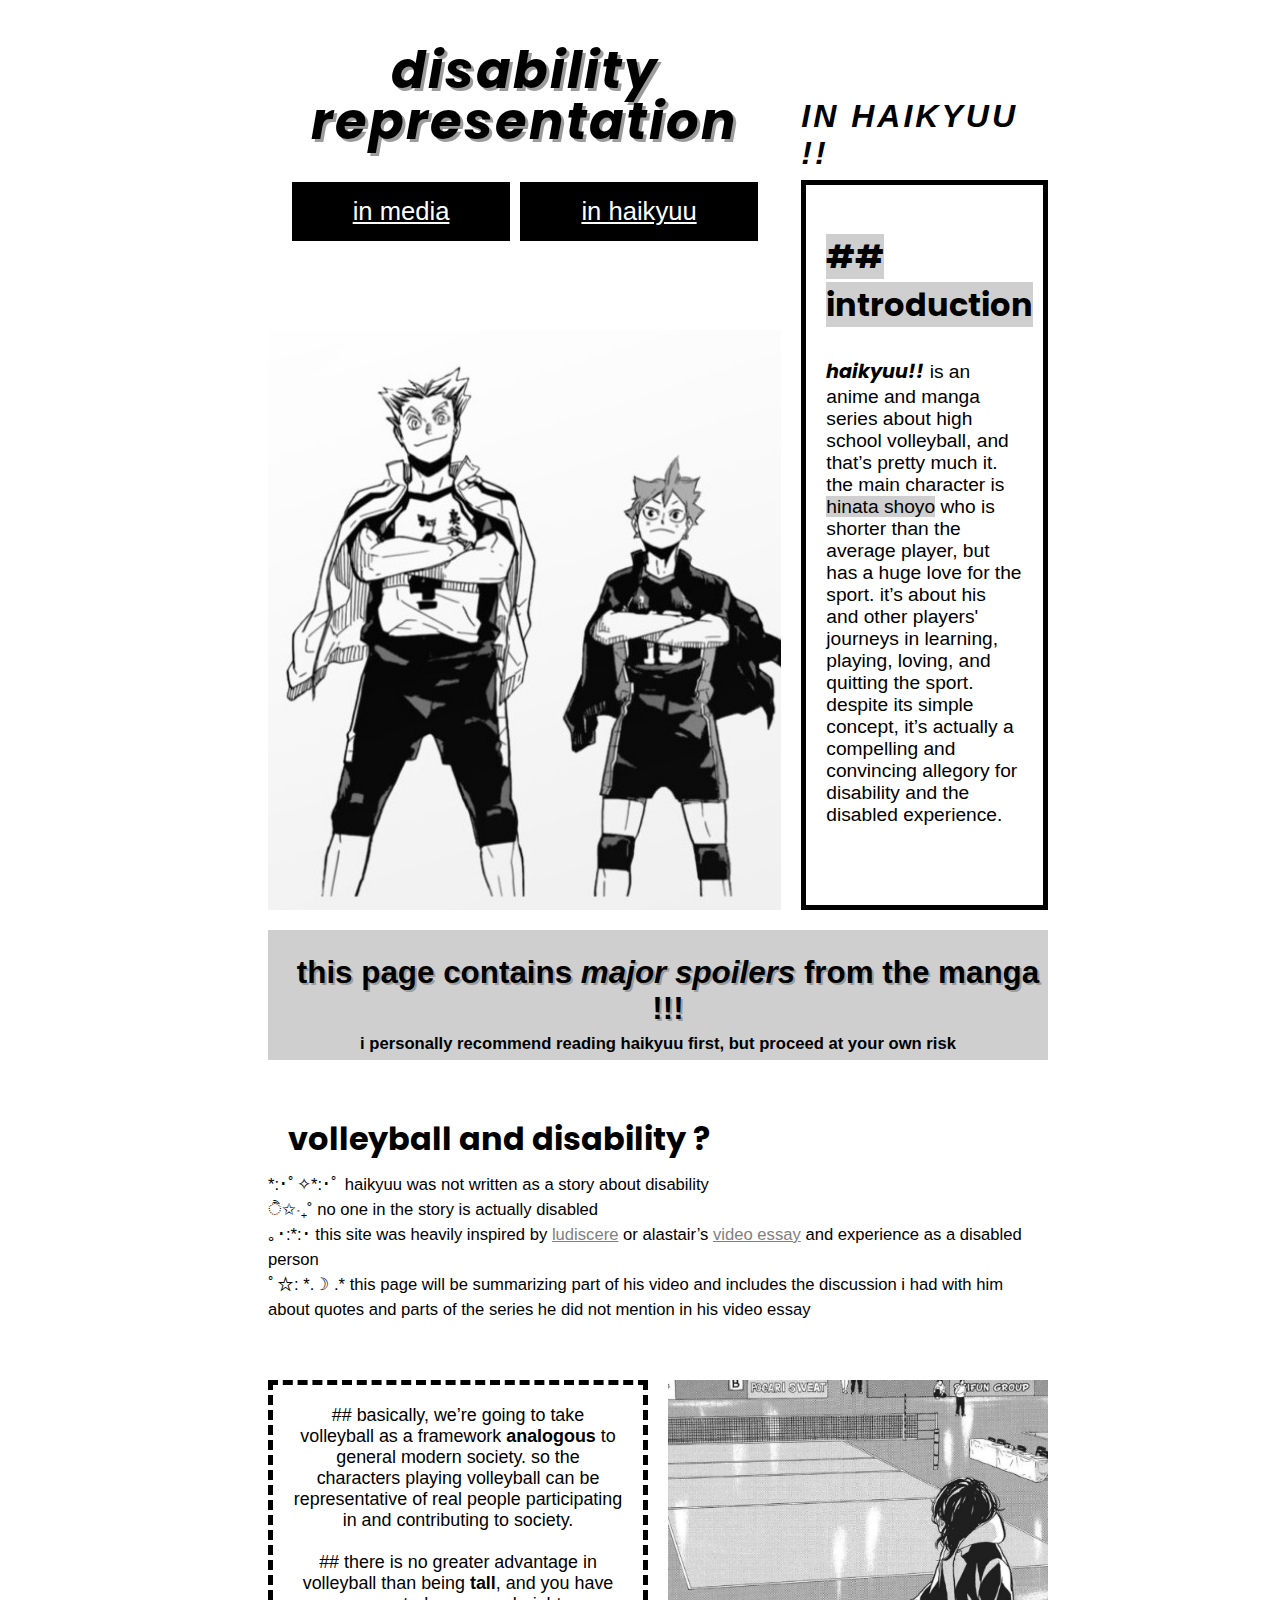
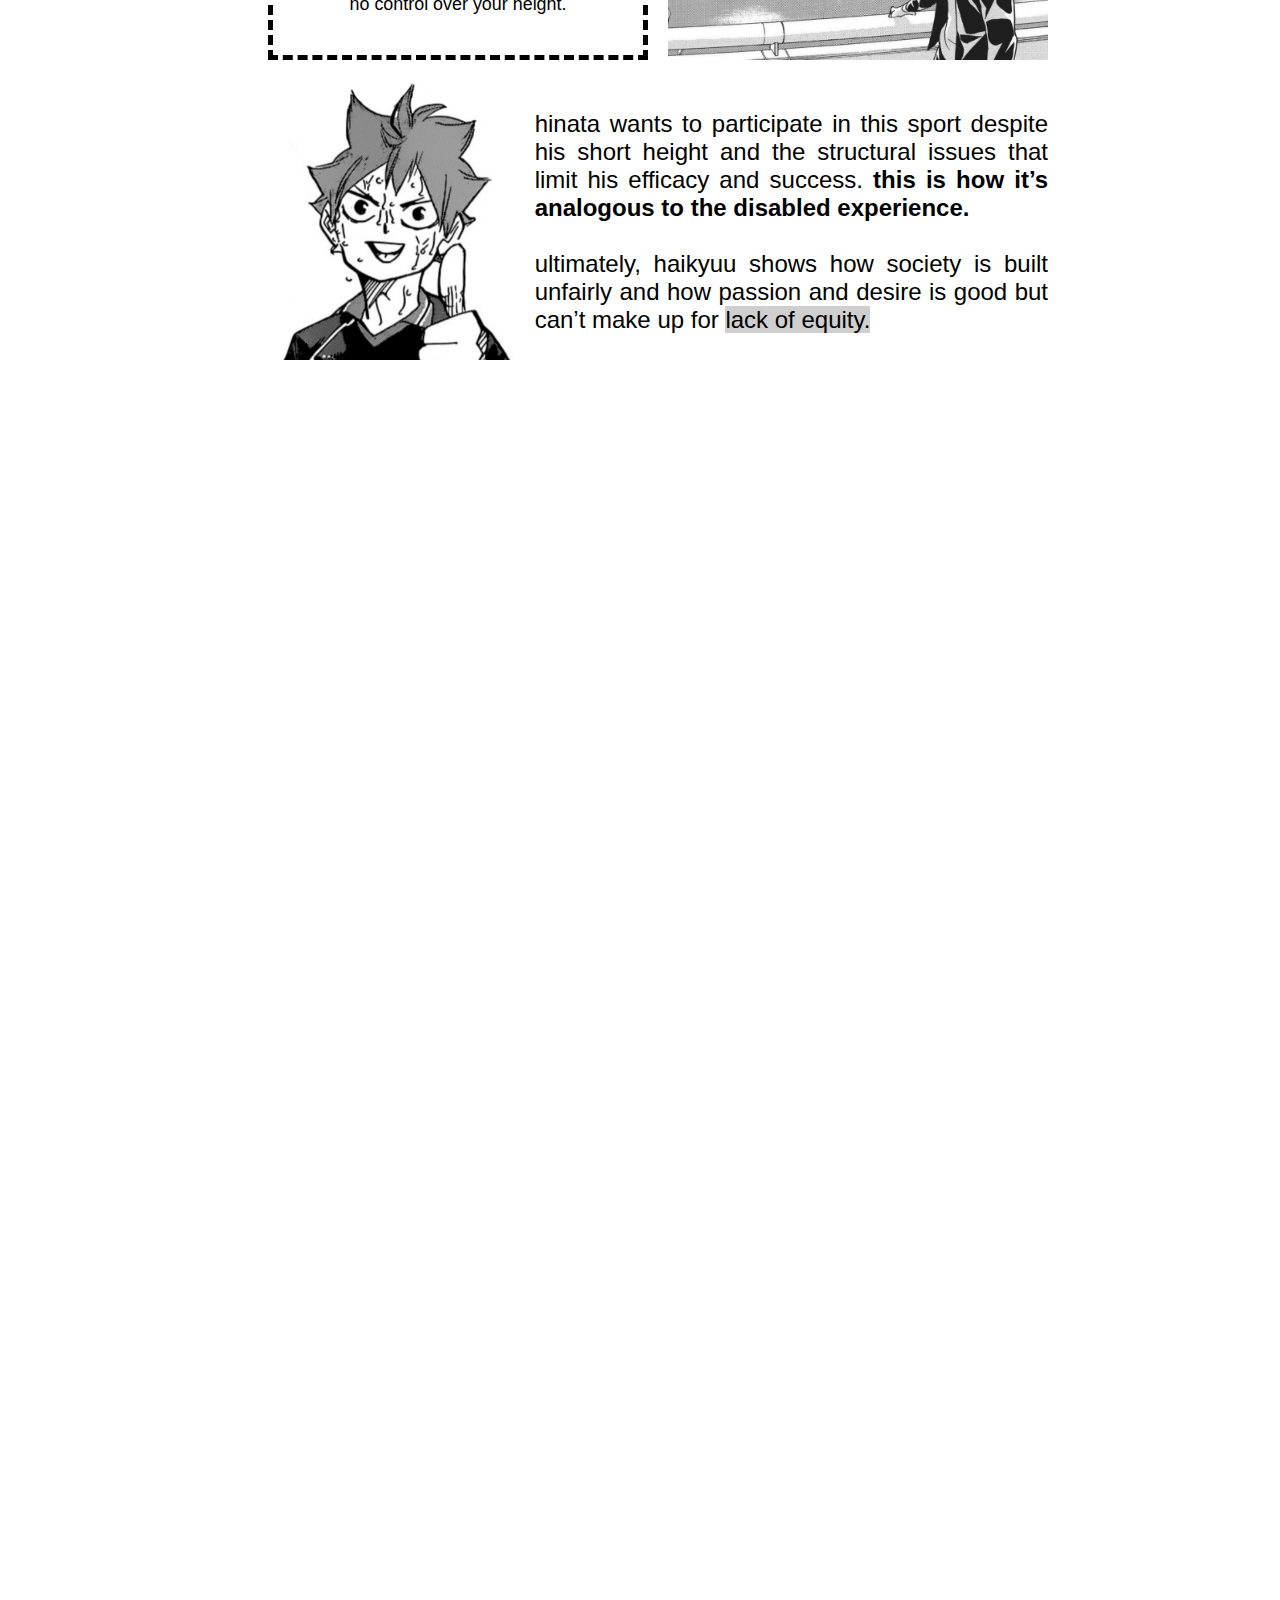
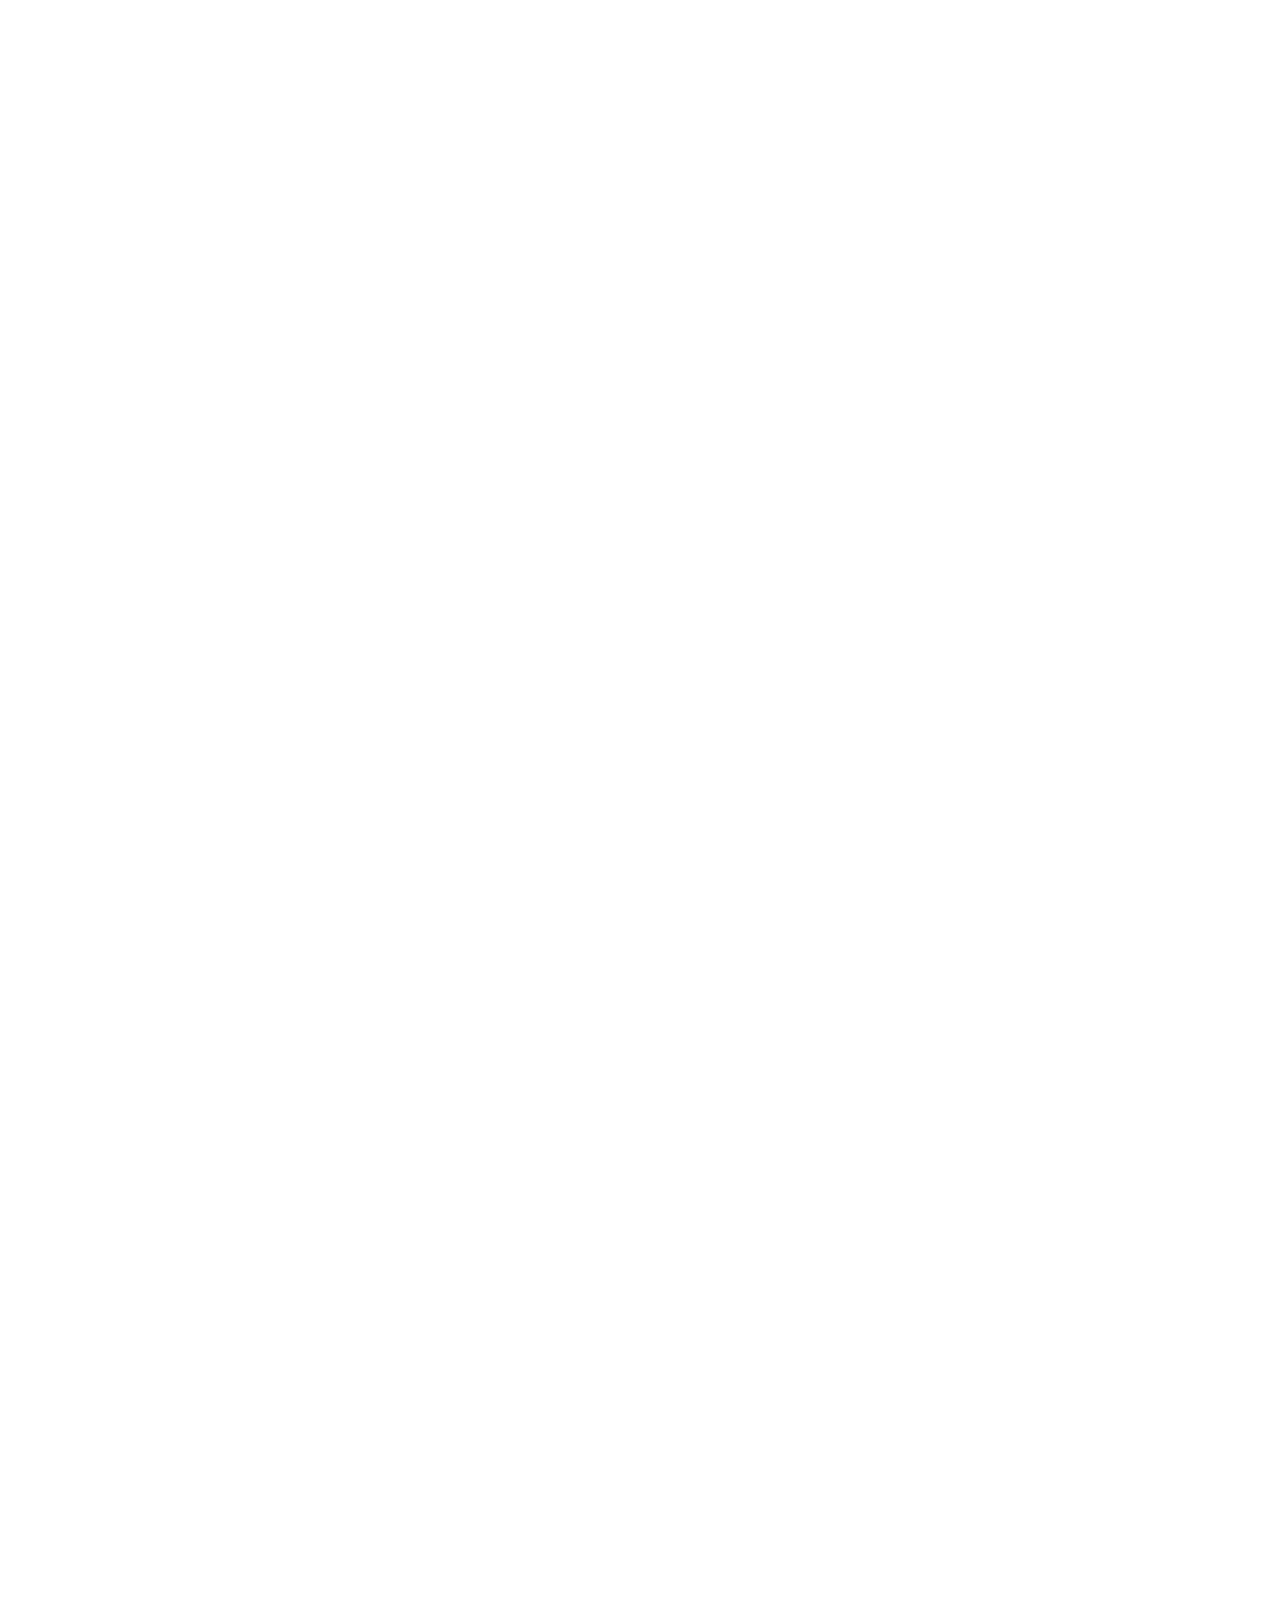
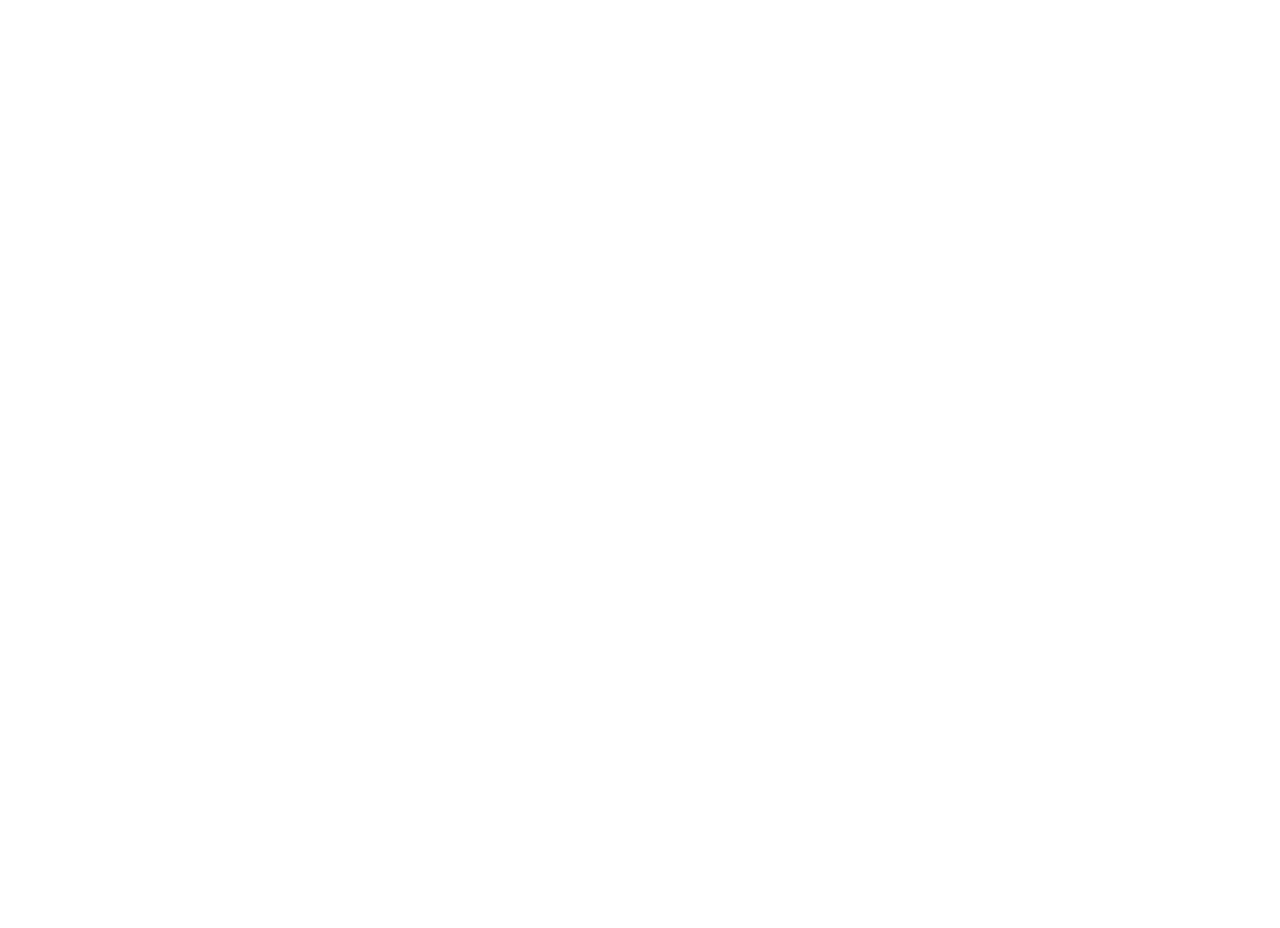
==== haikyuu.html @ dbaa20f1 "fourth draft" ====
<!DOCTYPE html>
<html lang="en" dir="ltr">
  <head>
    <meta charset="utf-8">
    <meta name="viewport" content="width=device-width, initial-scale=1.0">
    <link rel="stylesheet" href="style.css">
    <title>disability representation in haikyuu!!</title>
  </head>
  <body>
    <div class="grid">
      <div class="hqheader">
        <h1><i>disability representation</i></h1>
        <ul>
          <li><a class="homeButton" href="index.html"><u>in media</u></a></li>
          <li><a class="hqButton" href="haikyuu.html"><u>in haikyuu</u></a></li>
        </ul>
      </div>

      <div class="hq1">
        <img id="bokuna" src="bokuna.jpg" alt="Hinata and Bokuto from Haikyuu standing next to each other!">
      </div>

      <div class="hq2"><h2><i>IN HAIKYUU !!</i></h2></div>

      <div class="hq3">
        <h3><span class="h3">## introduction</span></h3>
        <p><span class="emphasis"><b><i>haikyuu!!</i></b></span> is an anime and manga series about high school volleyball, and that’s pretty much it. the main character is <span class="highlight">hinata shoyo</span> who is shorter than the average player, but has a huge love for the sport. it’s about his and other players' journeys in learning, playing, loving, and quitting the sport. despite its simple concept, it’s actually a compelling and convincing allegory for disability and the disabled experience.</p>
      </div>

      <div class="hq4"><h5>volleyball and disability ?</h5>
        <p>*:･ﾟ✧*:･ﾟ haikyuu was not written as a story about disability<br>
        ੈ✩‧₊˚ no one in the story is actually disabled<br>
        ｡･:*:･ this site was heavily inspired by <a href="https://www.youtube.com/c/Ludiscere">ludiscere</a> or alastair’s <a href="https://youtu.be/qS6zbSx4uhU">video essay</a> and experience as a disabled person<br>
        ﾟ☆: *.☽ .* this page will be summarizing part of his video and includes the discussion i had with him about quotes and parts of the series he did not mention in his video essay</p>
      </div>

      <div class="hq5">
        <h5>this page contains <i>major spoilers</i> from the manga !!!</h5>
        <b>i personally recommend reading haikyuu first, but proceed at your own risk</b>
      </div>

      <div class="hq6"><img id="vball" src="vball.jpg" alt="Tenma Udai looking out on the volleyball court"></div>

      <div class="hq7"><p>## basically, we’re going to take volleyball as a framework <b>analogous</b> to general modern society. so the characters playing volleyball can be representative of real people participating in and contributing to society.<br><br>
      ## there is no greater advantage in volleyball than being <b>tall</b>, and you have no control over your height.</p></div>

      <div class="hq8"><img id="hina" src="liddolhina.jpg" alt="Young Hinata Shoyo"></div>

      <div class="hq9">
        <p>hinata wants to participate in this sport despite his short height and the structural issues that limit his efficacy and success. <b>this is how it’s analogous to the disabled experience.</b><br><br>
        ultimately, haikyuu shows how society is built unfairly and how passion and desire is good but can’t make up for <span class="highlight">lack of equity.</span></p>
      </div>
      <div class="hq10"></div>
      <div class="hq11"></div>

    </div>
  </body>
</html>
---- style.css ----
@import url('https://fonts.googleapis.com/css2?family=Poppins:wght@400;500&display=swap');

* {
  box-sizing: border-box;
}

.grid {
  display: grid;
  grid-template-columns: repeat(6, 1fr);
  grid-template-rows: repeat(38, 130px);
  gap: 20px;
  /* background-color: #2196F3; */
  padding: 10px;
  margin-top: 20px;
  margin-left: 250px;
  margin-right: 250px;
  min-width: 800px;
}

.grid > div {
  font-size: 24px;
  font-family: Arial;
  /* background-color: pink; */
}

.headerPic {
  grid-area: 1 / 1 / 3 / 7;
}

.headerPic img {
  border-style: solid;
  border-color: black;
  border-width: 8px;
}

img {
  width: 100%;
  height: 100%;
  object-fit: cover;
}

.eternals {
  grid-area: 3 / 1 / 5 / 3;
  /* border-style: solid;
  border-color: black;
  border-width: 8px; */
  padding: 10px;
}

.header {
  grid-area: 3 / 3 / 5 / 7;
  text-align: center;
}

h1 {
  font-size: 4vw;
  text-shadow: 3px 3px #9c9c9c;
  line-height: 1;
  font-family: 'Poppins', sans-serif;
  letter-spacing: 2px;
  margin: 15px;
  margin-bottom: 30px;
  /* border-style: solid;
  border-color: black; */
}


ul {
  list-style-type: none;
  margin: 0;
  padding: 0;
  overflow: hidden;
  display: flex;
  justify-content: center;
}

li {
  float: left;
  border-style: solid;
  background-color: black;
  border-width: thick;
  align-content: center;
  padding-left: 40px;
  padding-right: 40px;
  font-size: 2vw;
  font-weight: 500;
  margin: 5px;
  font-family: Arial;
}

li a {
  display: block;
  color: white;
  text-align: center;
  padding: 10px 16px;
  text-decoration: none;
}

li a:hover {
  color: #bdbdbd;
}

h2 {
  font-size: 4vw;
  font-family: Arial;
  letter-spacing: 3px;
}

.h3 {
  line-height: 0.7;
  font-size: 2.5vw;
  font-family: 'Poppins', sans-serif;
  background-color: #cfcfcf;
  margin-bottom: 0;
  margin-top: -10px;
}

.item4 {
  grid-area: 5 / 1 / 7 / 4;
  display: flex;
  justify-content: center;
  align-items: center;
}

.item5 p {
    font-family: Arial;
    margin-top: 0;
    font-size: 1.7vw;
    padding-top: -10px;
}

.item5 {
  grid-area: 5 / 4 / 7 / 7;
  border-style: solid;
  border-color: black;
  border-width: 5px;
  font-family: Arial;
  padding: 20px;
  margin-top: -10px;
}

.item6 {
  grid-area: 7 / 1 / 9 / 3;
}

.item6 h4 {
  border: 5px dashed grey;
  font-family: 'Poppins', sans-serif;
  font-size: 2vw;
  margin: 0;
  margin-bottom: 10px;
  padding-left: 5px;
}

.item6 p {
  font-family: Arial;
  font-size: 2vw;
  padding: 0;
}

.item7 {
  grid-area: 7 / 5 / 9 / 7;
}

.radio {
    vertical-align: top;
}

.item8 {
  grid-area: 7 / 3 / 11 / 5;
}

.item8 p {
  font-size: 1.6vw;
  font-family: Arial;
  padding: 5px;
  margin: 0;

}


.item13 {
  grid-area: 9 / 5 / 11 / 7;
  background: #cfcfcf;
  margin: 0;
  padding: 0;
  display: flex;
  align-items: center;
  justify-content: center;
}

.item13 p {
  font-family: Arial;
  font-size: 1.6vw;
  text-align: center;
}

.item14 {
  grid-area: 11 / 1 / 15 / 7;
  display: flex;
  border: 5px solid grey;
  padding: 20px;
  align-items: center;
}

.item14 p {
  font-family: Arial;
  font-size: 1.4vw;
  width: 90%;
  margin: 20px;
  margin-left: 50px;
  margin-right: 30px;
      text-align: justify;
}

.highlight {
  background-color: #cfcfcf;
}

.waituntildark {
  width: 90%;
  height: auto;
}

.wud {
  flex-basis: 50%;
    margin-right: -10px;
}

h5 {
  margin-top: 35px;
  margin-left: 20px;
  font-family: 'Poppins', sans-serif;
  font-size: 2.5vw;
  align-self: flex-start;
  text-shadow: 2px 2px #9c9c9c;
}

.extraPara1 {
  font-size: 1.4vw;
      text-align: justify;
}

.item15 {
  grid-area: 15 / 1 / 17 / 4;
}

.item15 p {
  font-family: Arial;
  font-size: 1.5vw;
  margin-top: 0;
  margin-left: 10px;
  margin-right: 20px;
      text-align: justify;
}

.item16 {
  grid-area: 15 / 4 / 16 / 7;
  margin-top: 30px;

}

.item16 h5 {
  font-size: 3vw;
  margin: 0;
  text-align: center;
  border: 5px dashed black;
  letter-spacing: 3px;
}

.item17 {
  grid-area: 16 / 4 / 17 / 7;
  margin: 0;
}

.item18 {
  grid-area: 17 / 1 / 18 / 5;
  letter-spacing: 10px;
}

.item19 {
  grid-area: 18 / 1 / 20 / 3;
  font-family: Arial;
  margin: 0;
  background-color: black;
  padding: 10px;
  margin-bottom: 65px;
  color: white;
}

.item19 p {
    font-size: 1.5vw;
    margin: 0;
        text-align: justify;
}

.item20 {
  grid-area: 18 / 3 / 20 / 5;
  margin: 0;
}

.item21 {
  grid-area: 18 / 5 / 22 / 7;
}

.item21 p {
  margin: 0;
  font-family: Arial;
  font-size: 1.55vw;
      text-align: justify;
}

.item22 {
    grid-area: 20 / 1 / 21 / 5;
    font-family: Arial;
    border: 5px dashed black;
    padding: 8px;
}

.item22 p {
    font-size: 1.5vw;
    margin: 0;
        text-align: justify;
}

.item23 {
  grid-area: 21 / 1 / 22 / 2;
}

.item24 {
  grid-area: 21 / 2 / 22 / 3;
}

.item25 {
  grid-area: 21 / 3 / 22 / 4;
}

.item26 {
  grid-area: 21 / 4 / 22 / 5;
}

.item27 {
  grid-area: 22 / 1 / 23 / 7;
}

.item27 h5 {
  text-align: center;
  font-size: 3vw;
  letter-spacing: 4px;
  padding-top: 10px;
}

.item28 {
  grid-area: 23 / 1 / 25 / 7;
  border: 4px solid black;
  display: flex;
}

.wonder {
  width: 183px;
  height: auto;
  padding: 10px;
}

.item28 p {
  font-family: Arial;
  margin: 0;
  padding: 10px;
  font-size: 1.55vw;
      text-align: justify;
}

p a {
  color: grey;
}

.emphasis {
  font-family: 'Poppins', sans-serif;
  font-size: 1.5vw;
}


.item29 {
  grid-area: 25 / 1 / 28 / 3;
  margin-top: 20px;

}

.item29 p {
  margin: 0;
  font-size: 1.6vw;

}

.item30 {
  grid-area: 25 / 3 / 28 / 7;
  /* border: 5px dashed grey; */
}

.item31 {
  grid-area: 28 / 1 / 30 / 3;
  /* background-color: #262626; */
  border-style: dashed none dashed dashed;
  border-width: 4px;
  border-color: grey;
}

.item32 {
  grid-area: 28 / 3 / 30 / 5;
  /* background-color: #1a1a1a; */
  border-style: dashed none dashed none;
  border-width: 4px;
  border-color: grey;
  text-align: center;
}


.item33 {
  grid-area: 28 / 5 / 30 / 7;
  /* background-color: black; */
  border-style: dashed dashed dashed none;
  border-width: 4px;
  border-color: grey;
  text-align: right;
}

.item31 p, .item32 p, .item33 p {
  margin: 0;
  font-size: 1.4vw;
  padding: 15px;
}

.item34 {
  grid-area: 31 / 4 / 32 / 7;
  padding-top: 20px;
}

.item34 h5 {
  letter-spacing: 15px;
  margin: 0;
  font-size: 3vw;
}

.item35 {
  grid-area: 30 / 2 / 32 / 4;
  margin-top: 20px;
}

.item34 p {
  margin: 0;
  padding: 0;
  font-size: 1.3vw;
  font-family: 'Poppins', sans-serif;
}

.item36 {
  grid-area: 32 / 1 / 35 / 7;
}

table, th, td {
  border: 4px solid;
  font-size: 1.3vw;
}

table {
  width: 100%;
  border-collapse: collapse;
}

td {
  padding: 15px;
  width: 50%;
  vertical-align: top;
}

.item37 {
  grid-area: 35 / 1 / 37 / 7;
}

.item37 div {
  font-size: 3vw;
  letter-spacing: 10px;
  font-family:'Poppins', sans-serif;
}

.item37 p {
  font-size: 1.3vw;
  letter-spacing: 1px;
}

.item38 {
  grid-area: 37 / 1 / 38 / 7;
}

/* HAIKYUU!! */

.hqheader {
  grid-area: 1 / 1 / 3 / 5;
  text-align: center;
}

.hq1 {
  grid-area: 3 / 1 / 7 / 5;
}

.hq2 {
  grid-area: 1 / 5 / 3 / 7;
  margin-top: -70px;
  display: flex;
  justify-content: center;
  align-items: center;

}

.hq2 h2 {
    font-size: 2.5vw;
}


.hq3 {
  grid-area: 2 / 5 / 7 / 7;
  border: 5px solid black;
  padding: 20px;
  margin: 0;
}

p {
  margin: 0;
}

.hq3 p {
  font-size: 1.5vw;
}

.hq3 .h3 {
  line-height: 1.5;
}

.hq4 {
  grid-area: 8 / 1 / 11 / 7;
}

.hq4 h5 {
  text-shadow: none;
  margin-bottom: 10px;
}

.hq4 p {
    font-size: 1.3vw;
    line-height: 1.5;
}

.hq5 {
  grid-area: 7 / 1 / 8 / 7;
  background-color:#cfcfcf;
  text-align: center;
  font-family: Arial;
}

.hq5 h5 {
  font-size: 2.45vw;
  font-family: Arial;
  margin-bottom: 0;
  margin-top: 25px;
}

.hq5 b {
  font-size: 1.3vw;
}

.hq6 {
  grid-area: 10 / 4 / 12 / 7;
}

.hq7 {
  grid-area: 10 / 1 / 12 / 4;
  text-align: center;
  padding: 20px;
  border: 5px dashed black;
}

.hq7 p {
  font-size: 1.4vw;
}

.hq8 {
  grid-area: 12 / 1 / 14 / 3;
}

.hq9 {
  grid-area: 12 / 3 / 14 / 7;
}

.hq9 p {
    text-align: justify;
    padding-top: 30px;
}
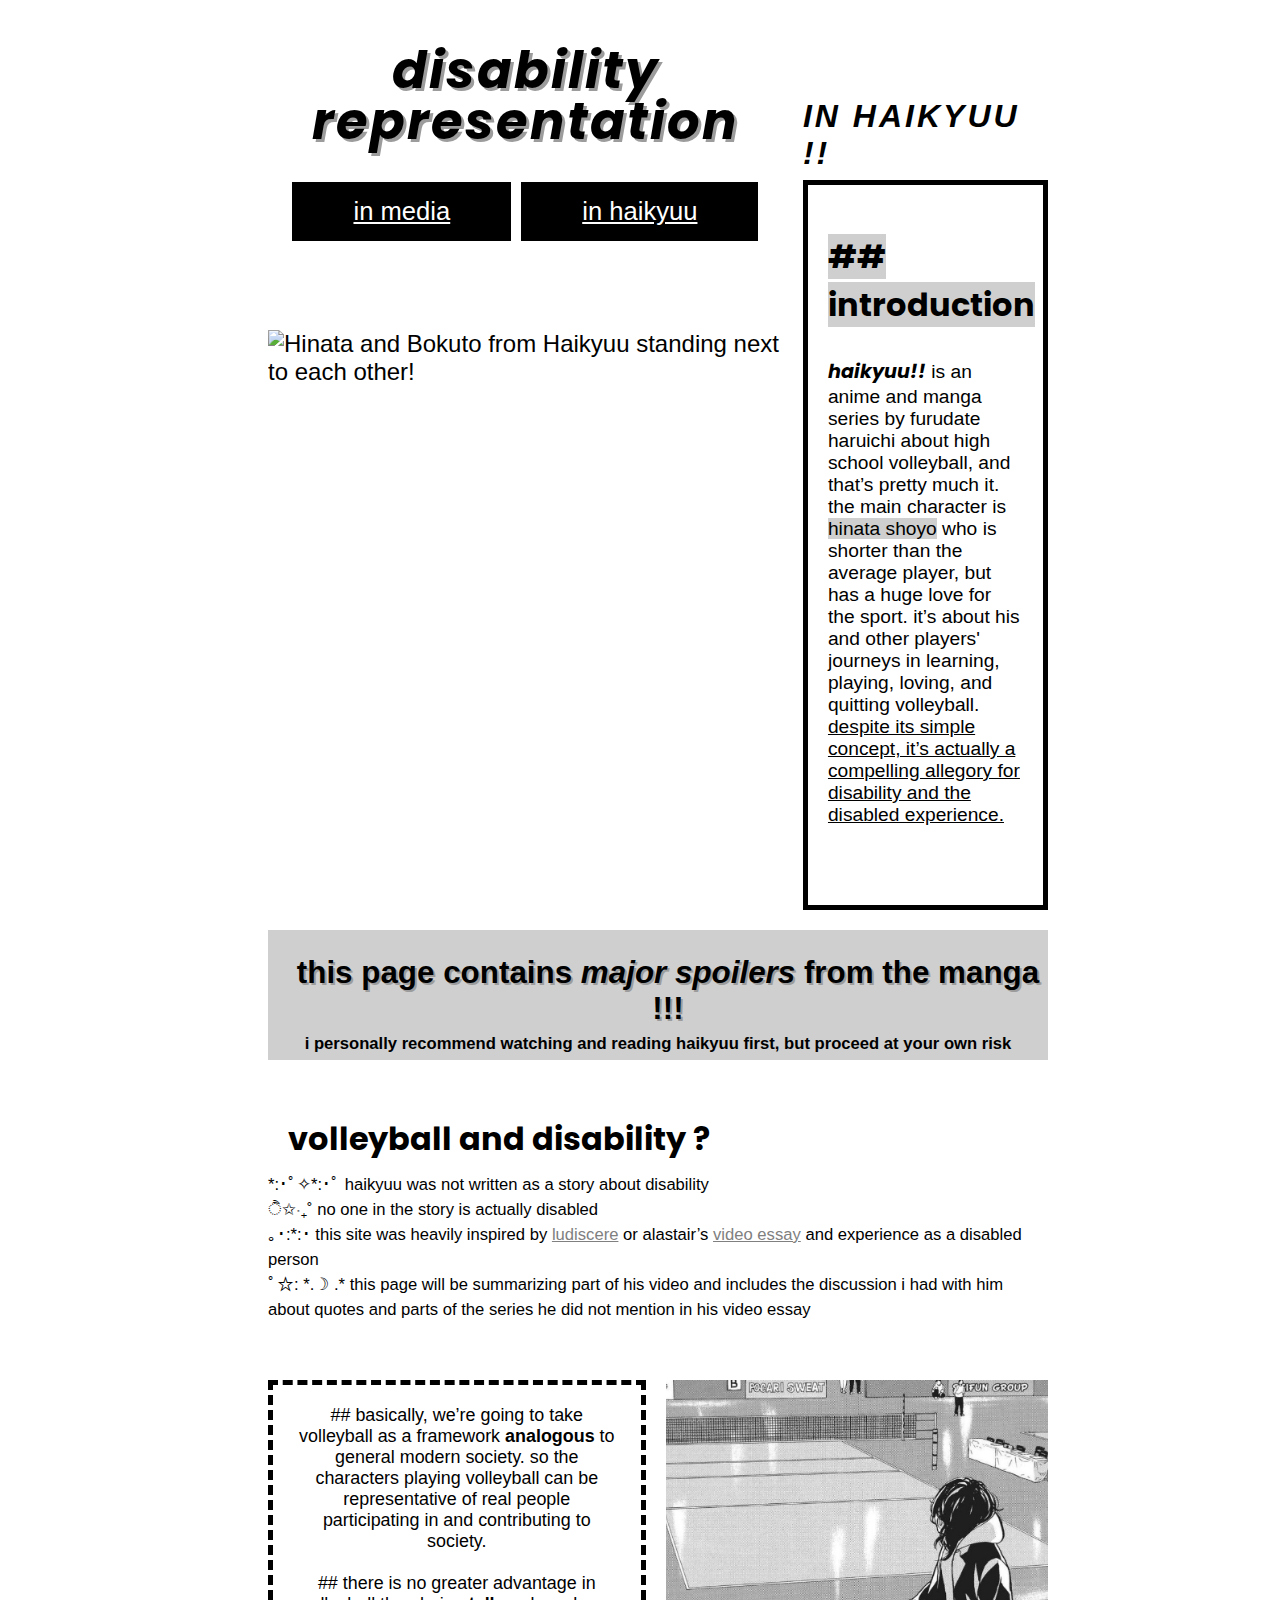
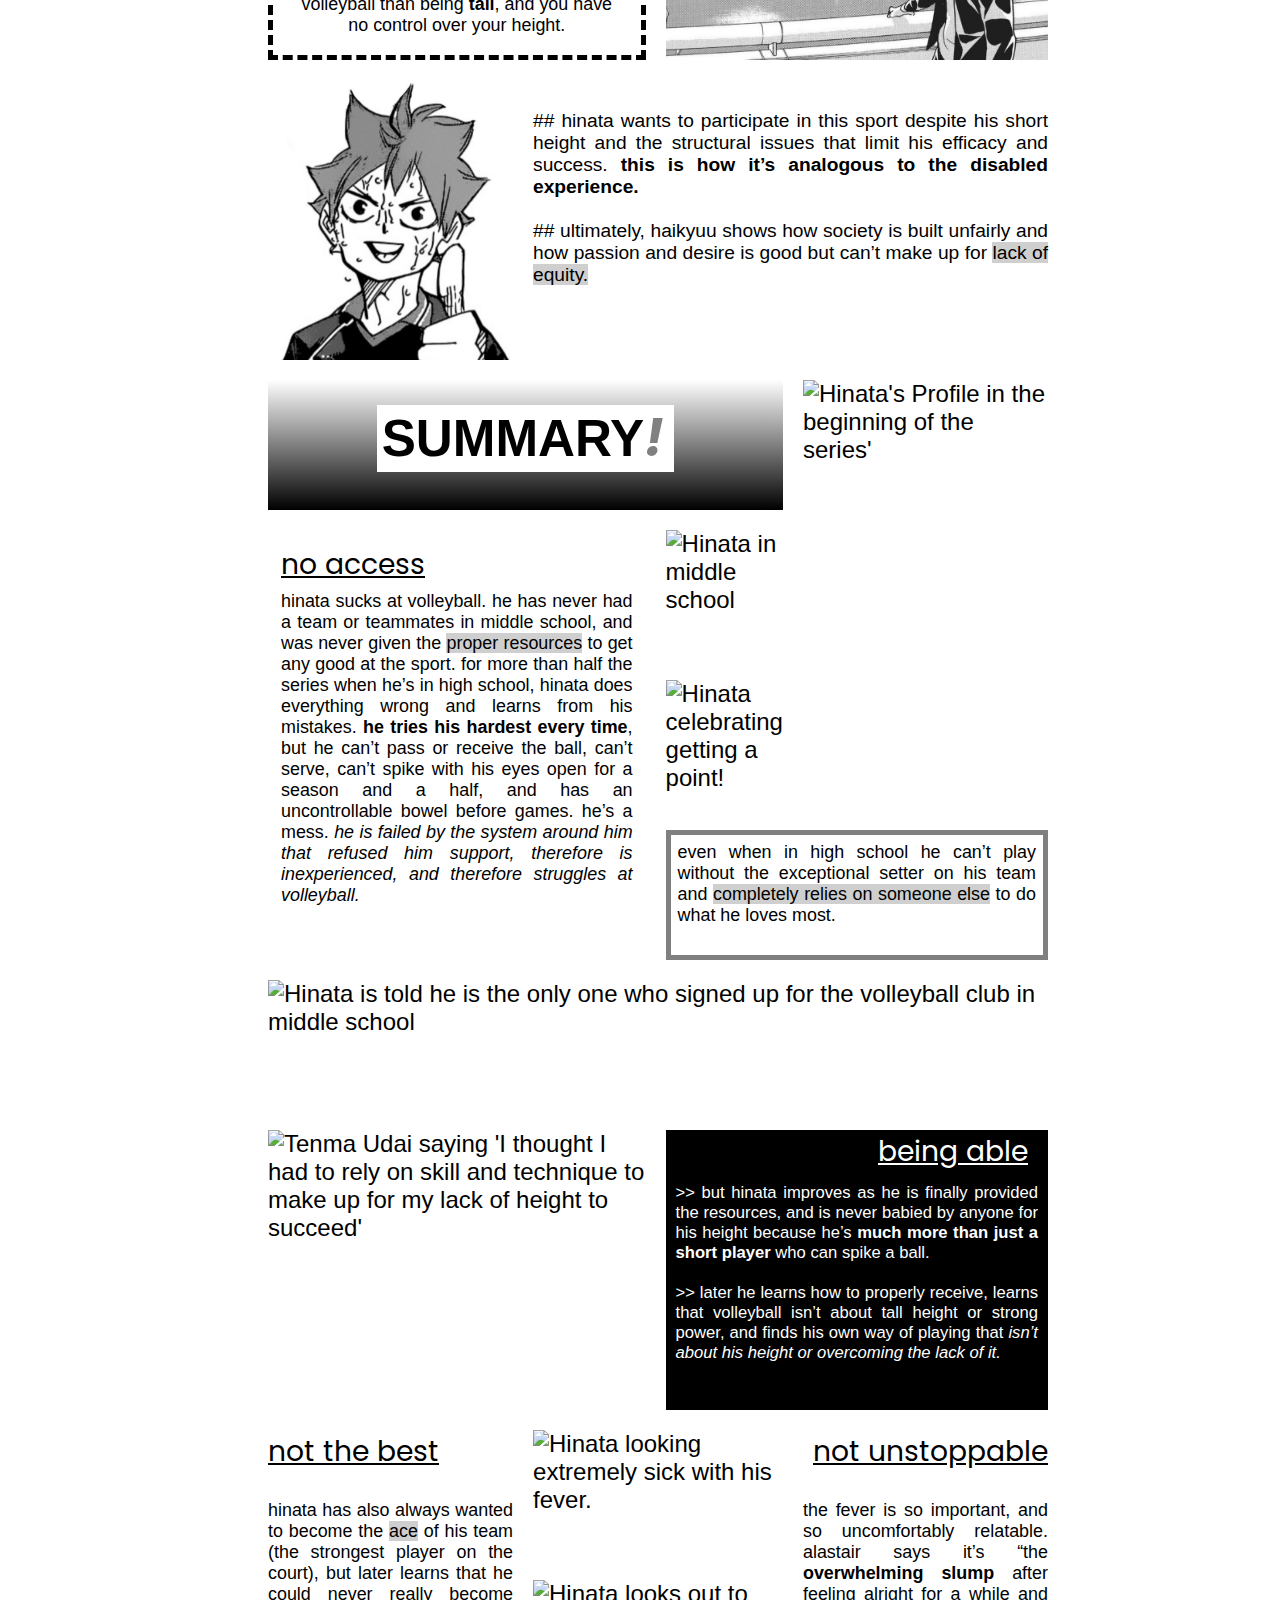
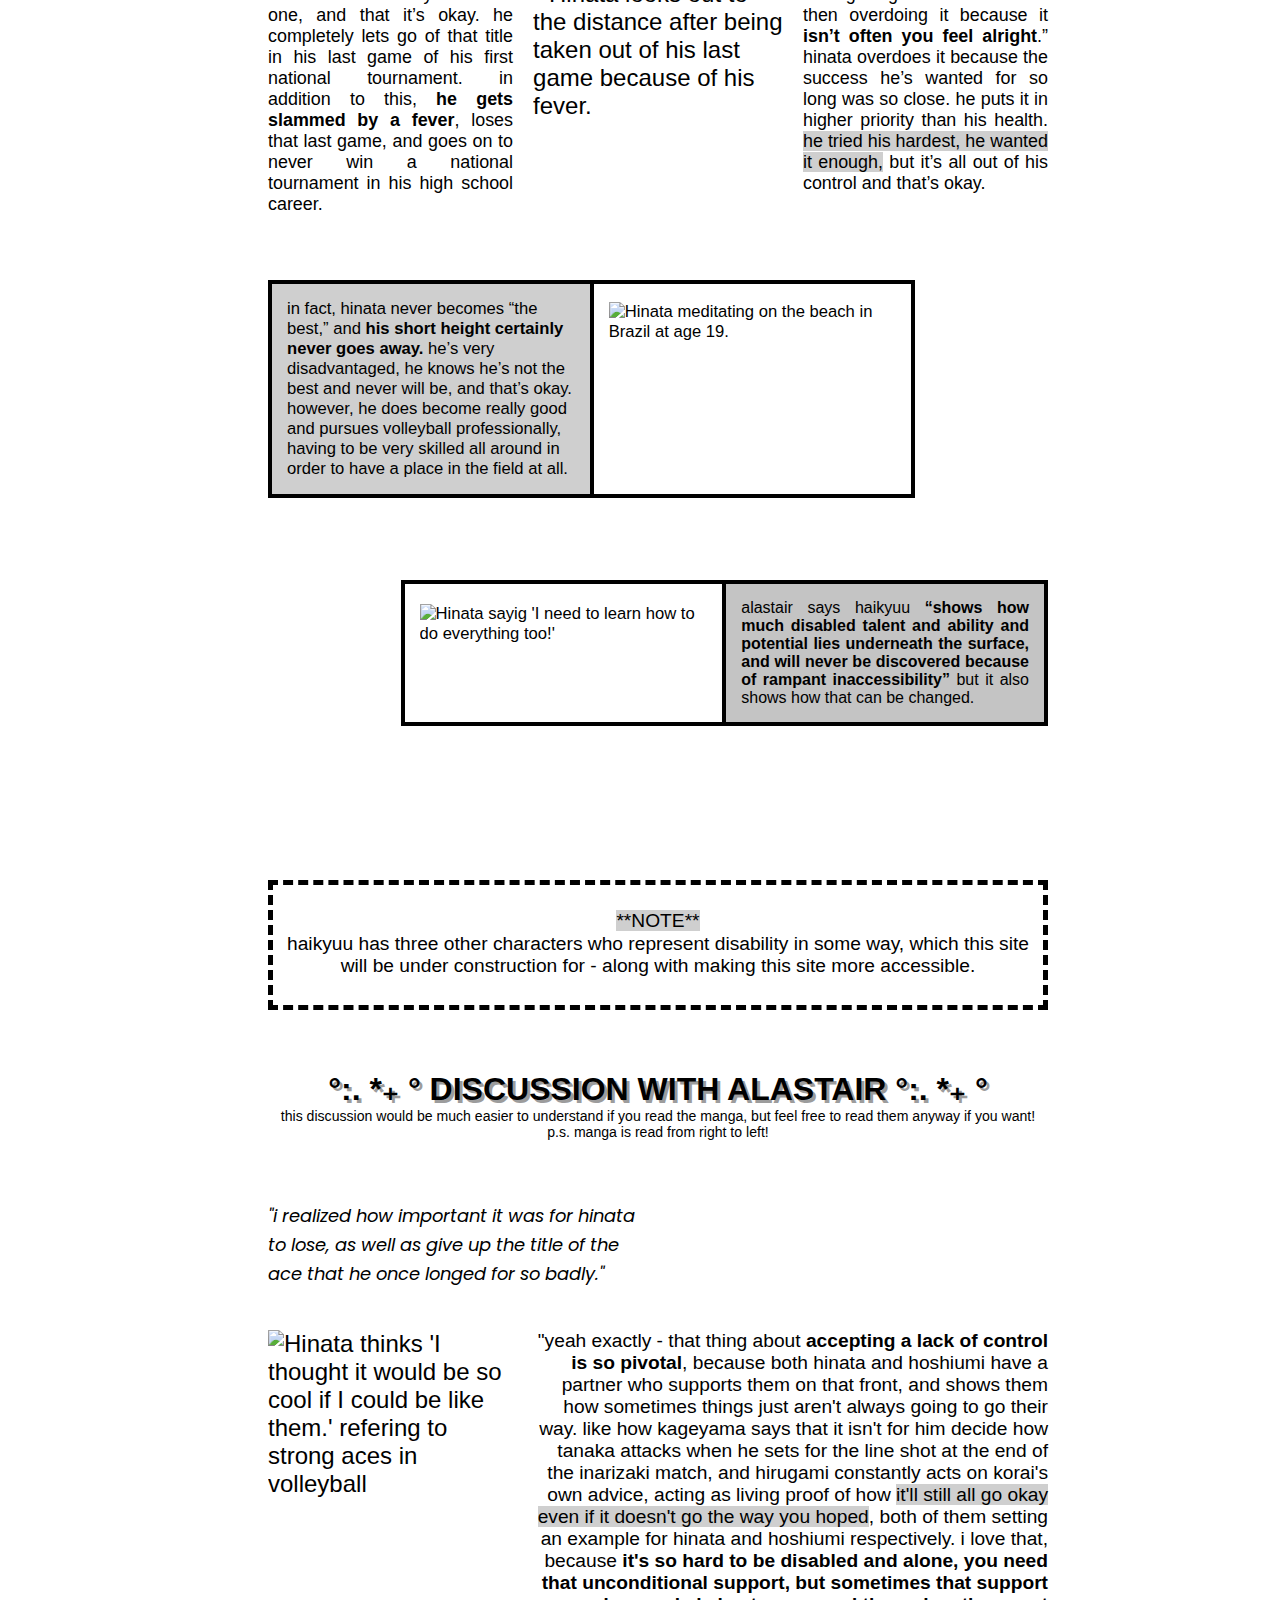
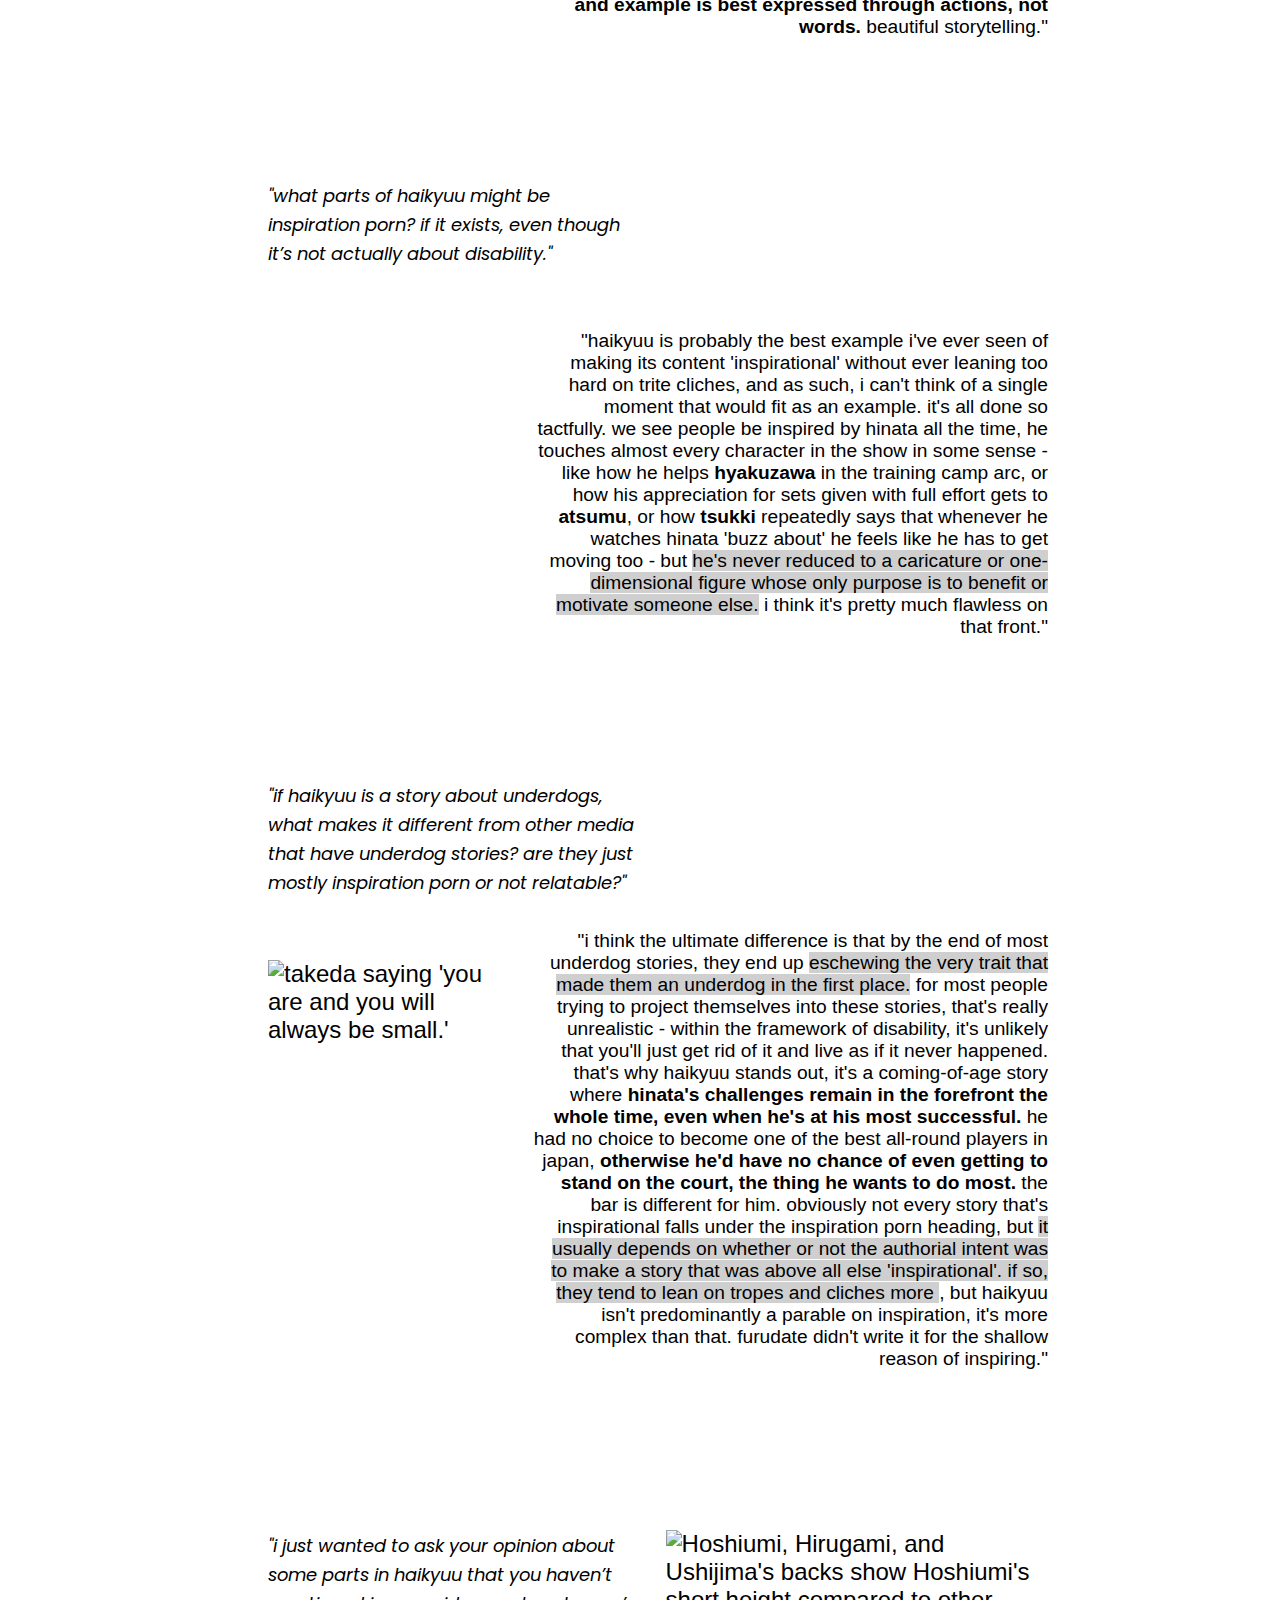
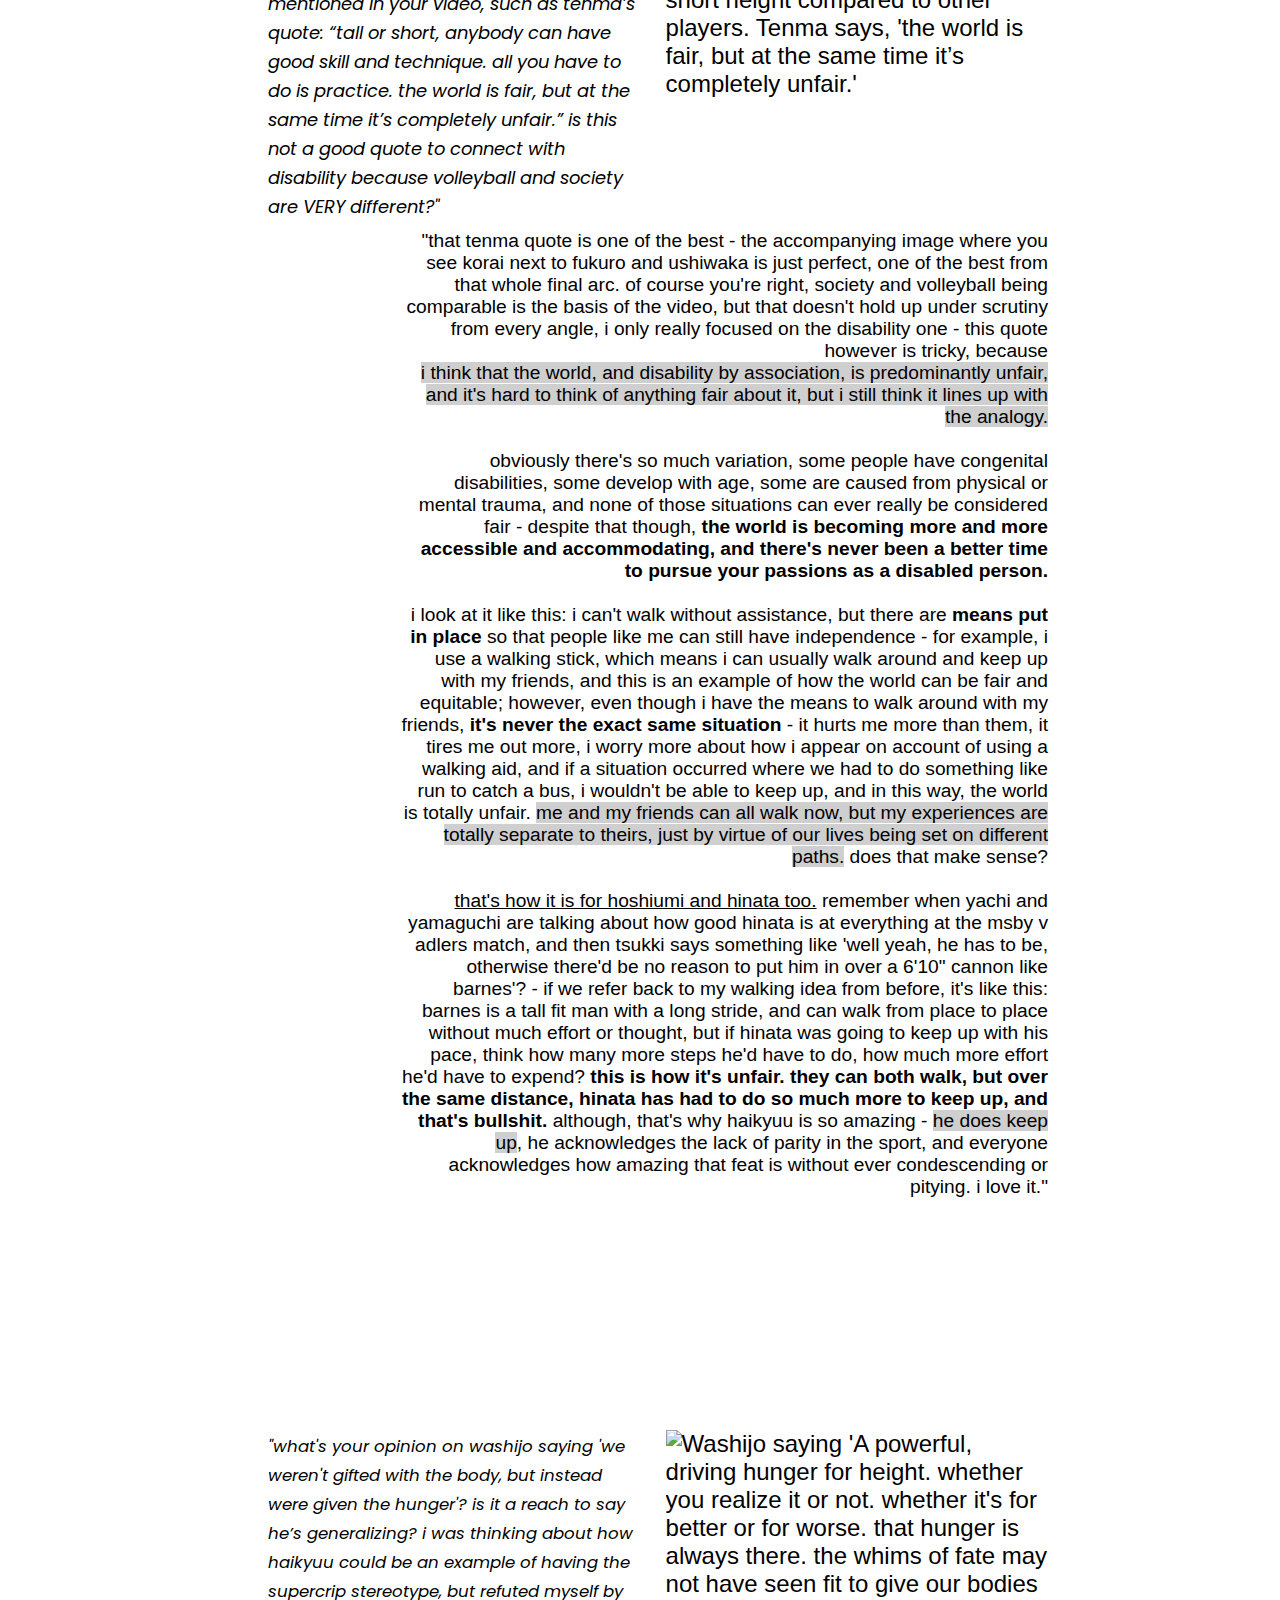
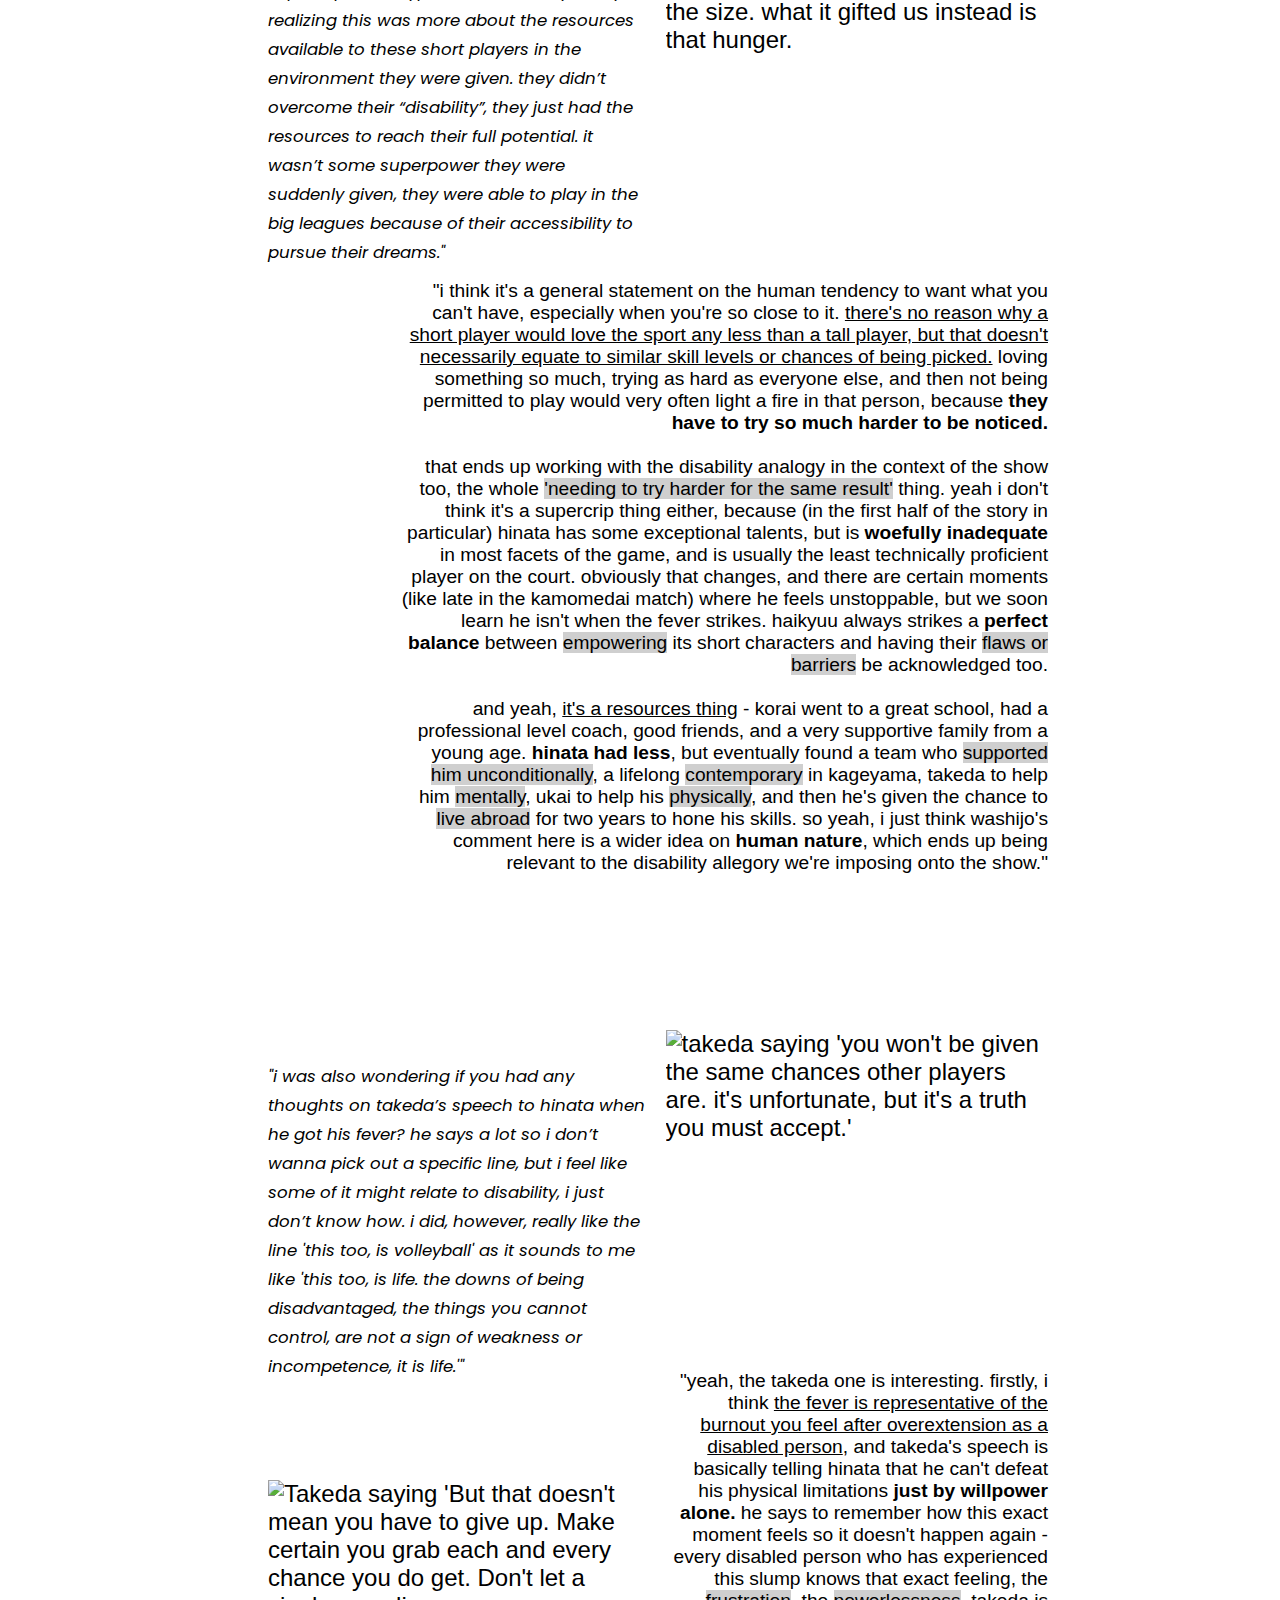
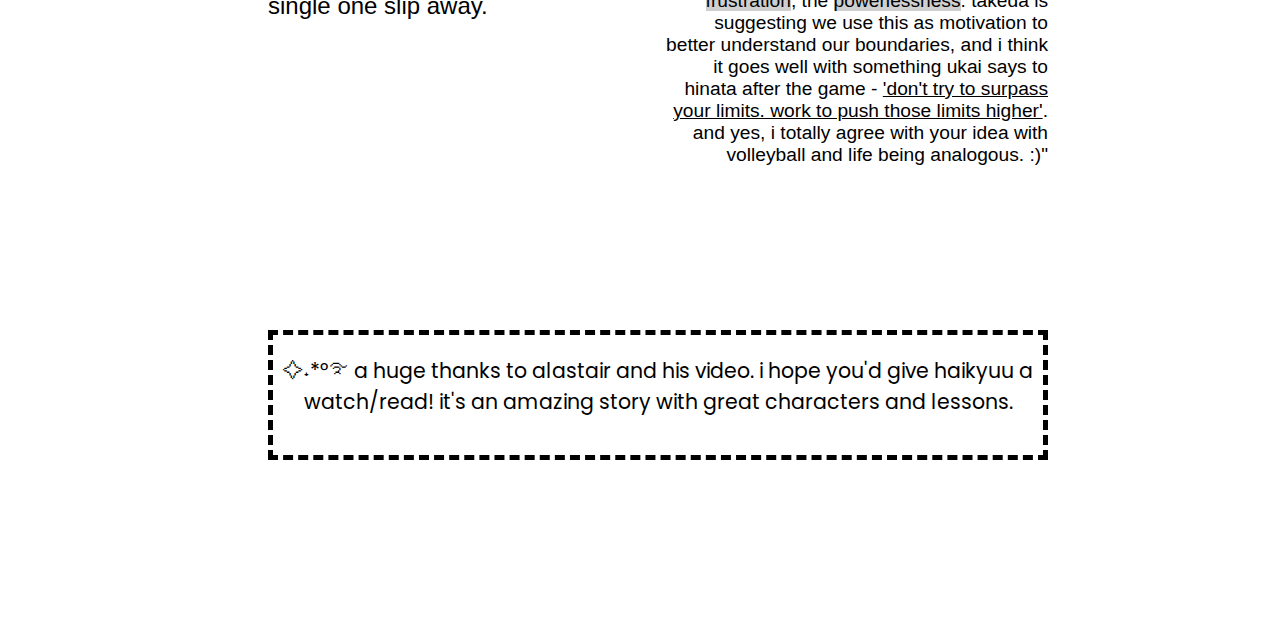
==== commit dde76cb6: "final6" ====
--- a/haikyuu.html
+++ b/haikyuu.html
@@ -7,7 +7,7 @@
     <title>disability representation in haikyuu!!</title>
   </head>
   <body>
-    <div class="grid">
+    <div class="grid2">
       <div class="hqheader">
         <h1><i>disability representation</i></h1>
         <ul>
@@ -17,14 +17,14 @@
       </div>
 
       <div class="hq1">
-        <img id="bokuna" src="bokuna.jpg" alt="Hinata and Bokuto from Haikyuu standing next to each other!">
+        <img id="bokuna" src="bokuna.png" alt="Hinata and Bokuto from Haikyuu standing next to each other!">
       </div>
 
       <div class="hq2"><h2><i>IN HAIKYUU !!</i></h2></div>
 
       <div class="hq3">
         <h3><span class="h3">## introduction</span></h3>
-        <p><span class="emphasis"><b><i>haikyuu!!</i></b></span> is an anime and manga series about high school volleyball, and that’s pretty much it. the main character is <span class="highlight">hinata shoyo</span> who is shorter than the average player, but has a huge love for the sport. it’s about his and other players' journeys in learning, playing, loving, and quitting the sport. despite its simple concept, it’s actually a compelling and convincing allegory for disability and the disabled experience.</p>
+        <p><span class="emphasis"><b><i>haikyuu!!</i></b></span> is an anime and manga series by furudate haruichi about high school volleyball, and that’s pretty much it. the main character is <span class="highlight">hinata shoyo</span> who is shorter than the average player, but has a huge love for the sport. it’s about his and other players' journeys in learning, playing, loving, and quitting volleyball. <u>despite its simple concept, it’s actually a compelling allegory for disability and the disabled experience.</u></p>
       </div>
 
       <div class="hq4"><h5>volleyball and disability ?</h5>
@@ -36,7 +36,7 @@
 
       <div class="hq5">
         <h5>this page contains <i>major spoilers</i> from the manga !!!</h5>
-        <b>i personally recommend reading haikyuu first, but proceed at your own risk</b>
+        <b>i personally recommend watching and reading haikyuu first, but proceed at your own risk</b>
       </div>
 
       <div class="hq6"><img id="vball" src="vball.jpg" alt="Tenma Udai looking out on the volleyball court"></div>
@@ -47,11 +47,129 @@
       <div class="hq8"><img id="hina" src="liddolhina.jpg" alt="Young Hinata Shoyo"></div>
 
       <div class="hq9">
-        <p>hinata wants to participate in this sport despite his short height and the structural issues that limit his efficacy and success. <b>this is how it’s analogous to the disabled experience.</b><br><br>
-        ultimately, haikyuu shows how society is built unfairly and how passion and desire is good but can’t make up for <span class="highlight">lack of equity.</span></p>
+        <p>## hinata wants to participate in this sport despite his short height and the structural issues that limit his efficacy and success. <b>this is how it’s analogous to the disabled experience.</b><br><br>
+        ## ultimately, haikyuu shows how society is built unfairly and how passion and desire is good but can’t make up for <span class="highlight">lack of equity.</span></p>
       </div>
-      <div class="hq10"></div>
-      <div class="hq11"></div>
+
+
+      <div class="hq10"><h5><span>SUMMARY<i>!</i></span></h5></div>
+
+      <div class="hq11"><img id="middleschool1" src="middleschool1.jpg" alt="Hinata in middle school"></div>
+
+      <div class="hq12"><p class="title"><u>no access</u></p><p>hinata sucks at volleyball. he has never had a team or teammates in middle school, and was never given the <span class="highlight">proper resources</span> to get any good at the sport. for more than half the series when he’s in high school, hinata does everything wrong and learns from his mistakes. <b>he tries his hardest every time</b>, but he can’t pass or receive the ball, can’t serve, can’t spike with his eyes open for a season and a half, and has an uncontrollable bowel before games. he’s a mess. <i>he is failed by the system around him that refused him support, therefore is inexperienced, and therefore struggles at volleyball. </i></p></div>
+
+      <div class="hq13"><img id="middleschool2" src="middleschool2.jpg" alt="Hinata celebrating getting a point!"></div>
+
+      <div class="hq14"><img id="hinastats" src="hinastats.jpg" alt="Hinata's Profile in the beginning of the series'"></div>
+
+      <div class="hq15"><p>even when in high school he can’t play without the exceptional setter on his team and <span class="highlight">completely relies on someone else</span> to do what he loves most.</p></div>
+
+      <div class="hq16"><img id="hinaalone" src="hinaalone.jpg" alt="Hinata is told he is the only one who signed up for the volleyball club in middle school"></div>
+
+      <div class="hq17"><p class="title"><u>being able</u></p><p>>> but hinata improves as he is finally provided the resources, and is never babied by anyone for his height because he’s <b>much more than just a short player</b> who can spike a ball.<br><br>
+      >> later he learns how to properly receive, learns that volleyball isn’t about tall height or strong power, and finds his own way of playing that <i>isn’t about his height or overcoming the lack of it.</i></p></div>
+
+      <div class="hq18"><img id="makeup" src="makeup.jpg" alt="Tenma Udai saying 'I thought I had to rely on skill and technique to make up for my lack of height to succeed'"></div>
+
+      <div class="hq19"><p class="title"><u>not the best</u></p></div>
+
+      <div class="hq20"><img id="hinatasick" src="hinatasick.jpg" alt="Hinata looks out to the distance after being taken out of his last game because of his fever."></div>
+
+      <div class="hq21"><p>hinata has also always wanted to become the <span class="highlight">ace</span> of his team (the strongest player on the court), but later learns that he could never really become one, and that it’s okay. he completely lets go of that title in his last game of his first national tournament. in addition to this, <b>he gets slammed by a fever</b>, loses that last game, and goes on to never win a national tournament in his high school career.</p></div>
+
+      <div class="hq22"><p class="title"><u>not unstoppable</u></p></div>
+
+      <div class="hq23"><p>the fever is so important, and so uncomfortably relatable. alastair says it’s “the <b>overwhelming slump</b> after feeling alright for a while and then overdoing it because it <b>isn’t often you feel alright</b>.” hinata overdoes it because the success he’s wanted for so long was so close. he puts it in higher priority than his health. <span class="highlight">he tried his hardest, he wanted it enough,</span> but it’s all out of his control and that’s okay.</p></div>
+
+      <div class="hq24"><img id="hinatasick2" src="hinatasick2.jpg" alt="Hinata looking extremely sick with his fever."></div>
+
+      <div class="hq25">
+        <table>
+          <tr>
+            <td class="td1">in fact, hinata never becomes “the best,” and <b>his short height certainly never goes away.</b> he’s very disadvantaged, he knows he’s not the best and never will be, and that’s okay. however, he does become really good and pursues volleyball professionally, having to be very skilled all around in order to have a place in the field at all.</td>
+            <td class="tdimage1"><img id="hinatabeach" src="hinatabeach.jpg" alt="Hinata meditating on the beach in Brazil at age 19."></td>
+          </tr>
+        </table>
+      </div>
+
+      <div class="hq26">
+        <table>
+          <tr>
+            <td><img id="tobeable" src="tobeable.jpg" alt="Hinata sayig 'I need to learn how to do everything too!'"></td>
+            <td class="td2">alastair says haikyuu <b>“shows how much disabled talent and ability and potential lies underneath the surface, and will never be discovered because of rampant inaccessibility”</b> but it also shows how that can be changed.</td>
+          </tr>
+        </table>
+      </div>
+
+      <div class="hq27"><span class="highlight">**NOTE**</span><br><p>haikyuu has three other characters who represent disability in some way, which this site will be under construction for - along with making this site more accessible.</p></div>
+
+      <div class="hq28"> <b>°:. *₊ ° DISCUSSION WITH ALASTAIR °:. *₊ °</b><p>this discussion would be much easier to understand if you read the manga, but feel free to read them anyway if you want!<br>p.s. manga is read from right to left!</p></div>
+
+      <div class="hq29"><i>"i realized how important it was for hinata to lose, as well as give up the title of the ace that he once longed for so badly."</i></div>
+
+      <div class="hq30"><p>"yeah exactly - that thing about <b>accepting a lack of control is so pivotal</b>, because both hinata and hoshiumi have a partner who supports them on that front, and shows them how sometimes things just aren't always going to go their way. like how kageyama says that it isn't for him decide how tanaka attacks when he sets for the line shot at the end of the inarizaki match, and hirugami constantly acts on korai's own advice, acting as living proof of how <span class="highlight">it'll still all go okay even if it doesn't go the way you hoped</span>, both of them setting an example for hinata and hoshiumi respectively. i love that, because <b>it's so hard to be disabled and alone, you need that unconditional support, but sometimes that support and example is best expressed through actions, not words.</b> beautiful storytelling."</p></div>
+
+      <div class="hq31"><i>"what parts of haikyuu might be inspiration porn? if it exists, even though it’s not actually about disability."</i></div>
+
+      <div class="hq32"><p>"haikyuu is probably the best example i've ever seen of making its content 'inspirational' without ever leaning too hard on trite cliches, and as such, i can't think of a single moment that would fit as an example. it's all done so tactfully. we see people be inspired by hinata all the time, he touches almost every character in the show in some sense - like how he helps <b>hyakuzawa</b> in the training camp arc, or how his appreciation for sets given with full effort gets to <b>atsumu</b>, or how <b>tsukki</b> repeatedly says that whenever he watches hinata 'buzz about' he feels like he has to get moving too - but <span class="highlight">he's never reduced to a caricature or one-dimensional figure whose only purpose is to benefit or motivate someone else.</span> i think it's pretty much flawless on that front."</p></div>
+
+      <div class="hq33"><i>"if haikyuu is a story about underdogs, what makes it different from other media that have underdog stories? are they just mostly inspiration porn or not relatable?"</i></div>
+
+      <div class="hq34"><p>"i think the ultimate difference is that by the end of most underdog stories, they end up <span class="highlight">eschewing the very trait that made them an underdog in the first place.</span> for most people trying to project themselves into these stories, that's really unrealistic - within the framework of disability, it's unlikely that you'll just get rid of it and live as if it never happened. that's why haikyuu stands out, it's a coming-of-age story where <b>hinata's challenges remain in the forefront the whole time, even when he's at his most successful.</b> he had no choice to become one of the best all-round players in japan, <b>otherwise he'd have no chance of even getting to stand on the court, the thing he wants to do most.</b> the bar is different for him. obviously not every story that's inspirational falls under the inspiration porn heading, but <span class="highlight">it usually depends on whether or not the authorial intent was to make a story that was above all else 'inspirational'. if so, they tend to lean on tropes and cliches more
+      </span>, but haikyuu isn't predominantly a parable on inspiration, it's more complex than that. furudate didn't write it for the shallow reason of inspiring."</p>
+      </div>
+
+      <div class="hq35"><i>"i just wanted to ask your opinion about some parts in haikyuu that you haven’t mentioned in your video, such as tenma’s quote: “tall or short, anybody can have good skill and technique. all you have to do is practice. the world is fair, but at the same time it’s completely unfair.” is this not a good quote to connect with disability because volleyball and society are VERY different?"</i></div>
+
+      <div class="hq36">
+        <p>"that tenma quote is one of the best - the accompanying image where you see korai next to fukuro and ushiwaka is just perfect, one of the best from that whole final arc. of course you're right, society and volleyball being comparable is the basis of the video, but that doesn't hold up under scrutiny from every angle, i only really focused on the disability one - this quote however is tricky, because <br><span class="highlight">i think that the world, and disability by association, is predominantly unfair, and it's hard to think of anything fair about it, but i still think it lines up with the analogy.</span>
+        <br>
+        <br>
+        obviously there's so much variation, some people have congenital disabilities, some develop with age, some are caused from physical or mental trauma, and none of those situations can ever really be considered fair - despite that though, <b>the world is becoming more and more accessible and accommodating, and there's never been a better time to pursue your passions as a disabled person.</b>
+        <br>
+        <br>
+        i look at it like this: i can't walk without assistance, but there are <b>means put in place</b> so that people like me can still have independence - for example, i use a walking stick, which means i can usually walk around and keep up with my friends, and this is an example of how the world can be fair and equitable; however, even though i have the means to walk around with my friends, <b>it's never the exact same situation</b> - it hurts me more than them, it tires me out more, i worry more about how i appear on account of using a walking aid, and if a situation occurred where we had to do something like run to catch a bus, i wouldn't be able to keep up, and in this way, the world is totally unfair. <span class="highlight">me and my friends can all walk now, but my experiences are totally separate to theirs, just by virtue of our lives being set on different paths.</span> does that make sense?
+        <br>
+        <br>
+        <u>that's how it is for hoshiumi and hinata too.</u> remember when yachi and yamaguchi are talking about how good hinata is at everything at the msby v adlers match, and then tsukki says something like 'well yeah, he has to be, otherwise there'd be no reason to put him in over a 6'10" cannon like barnes'? - if we refer back to my walking idea from before, it's like this: barnes is a tall fit man with a long stride, and can walk from place to place without much effort or thought, but if hinata was going to keep up with his pace, think how many more steps he'd have to do, how much more effort he'd have to expend? <b>this is how it's unfair. they can both walk, but over the same distance, hinata has had to do so much more to keep up, and that's bullshit.</b> although, that's why haikyuu is so amazing - <span class="highlight">he does keep up</span>, he acknowledges the lack of parity in the sport, and everyone acknowledges how amazing that feat is without ever condescending or pitying.</span> i love it."
+        </p>
+      </div>
+
+      <div class="hq37"><img id="fair" src="fair.jpg" alt="Hoshiumi, Hirugami, and Ushijima's backs show Hoshiumi's short height compared to other players. Tenma says, 'the world is fair, but at the same time it’s completely unfair.'"></div>
+
+      <div class="hq38"><i>"what's your opinion on washijo saying 'we weren't gifted with the body, but instead were given the hunger'? is it a reach to say he’s generalizing? i was thinking about how haikyuu could be an example of having the supercrip stereotype, but refuted myself by realizing this was more about the resources available to these short players in the environment they were given. they didn’t overcome their “disability”, they just had the resources to reach their full potential. it wasn’t some superpower they were suddenly given, they were able to play in the big leagues because of their accessibility to pursue their dreams."</i>
+      </div>
+
+      <div class="hq39"><img id="hunger" src="hunger.jpg" alt="Washijo saying 'A powerful, driving hunger for height. whether you realize it or not. whether it's for better or for worse. that hunger is always there. the whims of fate may not have seen fit to give our bodies the size. what it gifted us instead is that hunger."></div>
+
+      <div class="hq40">
+        <p>
+        "i think it's a general statement on the human tendency to want what you can't have, especially when you're so close to it. <u>there's no reason why a short player would love the sport any less than a tall player, but that doesn't necessarily equate to similar skill levels or chances of being picked.</u> loving something so much, trying as hard as everyone else, and then not being permitted to play would very often light a fire in that person, because <b>they have to try so much harder to be noticed.</b>
+        <br>
+        <br>
+        that ends up working with the disability analogy in the context of the show too, the whole <span class="highlight">'needing to try harder for the same result'</span> thing. yeah i don't think it's a supercrip thing either, because (in the first half of the story in particular) hinata has some exceptional talents, but is <b>woefully inadequate</b> in most facets of the game, and is usually the least technically proficient player on the court. obviously that changes, and there are certain moments (like late in the kamomedai match) where he feels unstoppable, but we soon learn he isn't when the fever strikes. haikyuu always strikes a <b>perfect balance</b> between <span class="highlight">empowering</span> its short characters and having their <span class="highlight">flaws or barriers</span> be acknowledged too.
+        <br>
+        <br>
+        and yeah, <u>it's a resources thing</u> - korai went to a great school, had a professional level coach, good friends, and a very supportive family from a young age. <b>hinata had less</b>, but eventually found a team who <span class="highlight">supported him unconditionally</span>, a lifelong <span class="highlight">contemporary</span> in kageyama, takeda to help him <span class="highlight">mentally</span>, ukai to help his <span class="highlight">physically</span>, and then he's given the chance to <span class="highlight">live abroad</span> for two years to hone his skills. so yeah, i just think washijo's comment here is a wider idea on <b>human nature</b>, which ends up being relevant to the disability allegory we're imposing onto the show."
+        </p>
+      </div>
+
+      <div class="hq41"><i>"i was also wondering if you had any thoughts on takeda’s speech to hinata when he got his fever? he says a lot so i don’t wanna pick out a specific line, but i feel like some of it might relate to disability, i just don’t know how. i did, however, really like the line 'this too, is volleyball' as it sounds to me like 'this too, is life. the downs of being disadvantaged, the things you cannot control, are not a sign of weakness or incompetence, it is life.'"</i></div>
+
+      <div class="hq42">
+        <p>"yeah, the takeda one is interesting. firstly, i think <u>the fever is representative of the burnout you feel after overextension as a disabled person</u>, and takeda's speech is basically telling hinata that he can't defeat his physical limitations <b>just by willpower alone.</b> he says to remember how this exact moment feels so it doesn't happen again - every disabled person who has experienced this slump knows that exact feeling, the <span class="highlight">frustration</span>, the <span class="highlight">powerlessness</span>. takeda is suggesting we use this as motivation to better understand our boundaries, and i think it goes well with something ukai says to hinata after the game - <u>'don't try to surpass your limits. work to push those limits higher'</u>. and yes, i totally agree with your idea with volleyball and life being analogous. :)"
+        </p>
+      </div>
+
+      <div class="hq43"><img id="still1" src="still1.jpg" alt="takeda saying 'you are and you will always be small.'"></div>
+
+      <div class="hq44"><img id="still2" src="still2.jpg" alt="takeda saying 'you won't be given the same chances other players are. it's unfortunate, but it's a truth you must accept.'"></div>
+
+      <div class="hq45"><img id="decoy" src="decoy.jpg" alt="Hinata thinks 'I thought it would be so cool if I could be like them.' refering to strong aces in volleyball"></div>
+
+      <div class="hq46"><p>✧˖*°࿐ a huge thanks to alastair and his video. i hope you'd give haikyuu a watch/read! it's an amazing story with great characters and lessons.</p></div>
+
+      <div class="hq47"><img id="still3" src="still3.jpg" alt="Takeda saying 'But that doesn't mean you have to give up. Make certain you grab each and every chance you do get. Don't let a single one slip away."></div>
 
     </div>
   </body>
--- a/style.css
+++ b/style.css
@@ -9,7 +9,6 @@
   grid-template-columns: repeat(6, 1fr);
   grid-template-rows: repeat(38, 130px);
   gap: 20px;
-  /* background-color: #2196F3; */
   padding: 10px;
   margin-top: 20px;
   margin-left: 250px;
@@ -17,10 +16,21 @@
   min-width: 800px;
 }
 
-.grid > div {
+.grid2 {
+  display: grid;
+  grid-template-columns: repeat(6, 1fr);
+  grid-template-rows: repeat(68, 130px);
+  gap: 20px;
+  padding: 10px;
+  margin-top: 20px;
+  margin-left: 250px;
+  margin-right: 250px;
+  min-width: 800px;
+}
+
+.grid > div, .grid2 > div {
   font-size: 24px;
   font-family: Arial;
-  /* background-color: pink; */
 }
 
 .headerPic {
@@ -41,9 +51,6 @@
 
 .eternals {
   grid-area: 3 / 1 / 5 / 3;
-  /* border-style: solid;
-  border-color: black;
-  border-width: 8px; */
   padding: 10px;
 }
 
@@ -60,8 +67,6 @@
   letter-spacing: 2px;
   margin: 15px;
   margin-bottom: 30px;
-  /* border-style: solid;
-  border-color: black; */
 }
 
 
@@ -282,7 +287,7 @@
   grid-area: 18 / 1 / 20 / 3;
   font-family: Arial;
   margin: 0;
-  background-color: black;
+  background-image: linear-gradient(to right, black, grey);
   padding: 10px;
   margin-bottom: 65px;
   color: white;
@@ -394,12 +399,10 @@
 
 .item30 {
   grid-area: 25 / 3 / 28 / 7;
-  /* border: 5px dashed grey; */
 }
 
 .item31 {
   grid-area: 28 / 1 / 30 / 3;
-  /* background-color: #262626; */
   border-style: dashed none dashed dashed;
   border-width: 4px;
   border-color: grey;
@@ -407,7 +410,6 @@
 
 .item32 {
   grid-area: 28 / 3 / 30 / 5;
-  /* background-color: #1a1a1a; */
   border-style: dashed none dashed none;
   border-width: 4px;
   border-color: grey;
@@ -594,4 +596,310 @@
 .hq9 p {
     text-align: justify;
     padding-top: 30px;
-}
+    font-size: 1.5vw;
+}
+
+.hq10 {
+  grid-area: 14 / 1 / 15 / 5;
+  background-image: linear-gradient(white, black);
+}
+
+.hq10 h5 {
+  font-family: Arial;
+  font-size: 4vw;
+  text-shadow: none;
+  text-align: center;
+  margin: 0;
+  margin-top: 20px;
+}
+
+.hq10 span {
+    background-color: white;
+    padding: 5px;
+    padding-right: 10px;
+    margin: 0;
+}
+
+.hq10 i {
+  color: grey;
+  font-family: 'Poppins', sans-serif;
+}
+
+.hq11 {
+  grid-area: 15 / 4 / 16 / 5;
+}
+
+.hq12 {
+  grid-area: 15 / 1 / 18 / 4;
+  text-align: justify;
+  padding: 13px;
+}
+
+.hq12 p {
+  font-size: 1.4vw;
+}
+
+.hq13 {
+  grid-area: 16 / 4 / 17 / 5;
+}
+
+.hq14 {
+    grid-area: 14 / 5 / 17 / 7;
+}
+
+.hq15 {
+  grid-area: 17 / 4 / 18 / 7;
+  text-align: justify;
+  border: 5px solid grey;
+}
+
+.hq15 p {
+  margin: 0;
+  padding: 7px;
+  font-size: 1.4vw;
+}
+
+.hq16 {
+  grid-area: 18 / 1 / 19 / 7;
+}
+
+.hq17 {
+  grid-area: 19 / 4 / 21 / 7;
+  background-color: black;
+  color: white;
+}
+
+
+.hq17 p {
+  font-size: 1.3vw;
+  padding: 10px;
+  text-align: justify;
+}
+
+.hq17 .title {
+  text-align: right;
+  padding: 0;
+  margin-right: 20px;
+}
+
+.hq18 {
+  grid-area: 19 / 1 / 21 / 4;
+}
+
+.hq19 {
+  grid-area: 21 / 1 / 22 / 3;
+}
+
+.hq20 {
+  grid-area: 22 / 3 / 24 / 5;
+}
+
+.hq21 {
+  grid-area: 22 / 1 / 24 / 3;
+  margin-top: -20px;
+}
+
+.hq21 p {
+  margin-top: -60px;
+  font-size: 1.4vw;
+  text-align: justify;
+}
+
+.hq22 {
+  grid-area: 21 / 5 / 22 / 7;
+  text-align: right;
+}
+
+.hq23 {
+  grid-area: 22 / 5 / 24 / 7;
+  margin-top: -20px;
+}
+
+.hq23 p {
+  margin-top: -60px;
+  font-size: 1.4vw;
+  text-align: justify;
+}
+
+.hq24 {
+  grid-area: 21 / 3 / 22 / 5;
+}
+
+.hq25 {
+  grid-area: 24 / 1 / 26 / 6;
+}
+
+.td1 {
+  background-color: #cfcfcf;
+}
+
+.td2 {
+  text-align: justify;
+  background-color: #c4c4c4;
+  font-size: 1.25vw;
+}
+
+.hq25 table, th, td {
+  border: 4px solid;
+}
+
+.hq25 img {
+  width: 100%;
+  height: auto;
+  object-fit: cover;
+  padding-top: 3px;
+}
+
+.hq26 {
+  grid-area: 26 / 2 / 27 / 7;
+}
+
+.hq26 table, th, td {
+  border: 4px solid;
+}
+
+#tobeable {
+  padding-top: 5px;
+}
+
+.hq27 {
+  grid-area: 28 / 1 / 29 / 7;
+  border: 5px dashed black;
+  text-align: center;
+  padding: 10px;
+  padding-top: 20px;
+}
+
+.hq27 span, p {
+  font-size: 1.5vw;
+}
+
+.hq28 {
+  grid-area: 29 / 1 / 31 / 7;
+  text-align: center;
+    padding-top: 40px;
+}
+
+.hq28 b {
+  font-size: 2.5vw;
+  text-shadow: 3px 3px #9c9c9c;
+}
+
+.hq28 p {
+  font-size: 1.1vw;
+}
+
+.hq29 i, .hq31 i, .hq33 i, .hq35 i {
+  font-size: 1.4vw;
+  font-family: 'Poppins', sans-serif;
+}
+
+.hq30 p, .hq32 p, .hq34 p, .hq36 p, .hq40 p, .hq42 p {
+  font-size: 1.5vw;
+  font-family: Arial;
+}
+
+.hq38 i, .hq41 i {
+  font-size: 1.3vw;
+  font-family: 'Poppins', sans-serif;
+}
+
+.hq29 {
+  grid-area: 30 / 1 / 31 / 4;
+  margin-top: 20px;
+}
+
+.hq30 {
+  grid-area: 31 / 3 / 34 / 7;
+  text-align: right;
+}
+
+.hq45 {
+  grid-area: 31 / 1 / 34 / 3;
+}
+
+.hq31 {
+  grid-area: 34 / 1 / 35 / 4;
+}
+
+.hq32 {
+  grid-area: 35 / 3 / 38 / 7;
+  text-align: right;
+}
+
+.hq33 {
+  grid-area: 38 / 1 / 39 / 4;
+}
+
+.hq34 {
+  grid-area: 39 / 3 / 43 / 7;
+  text-align: right;
+}
+
+.hq35 {
+  grid-area: 43 / 1 / 45 / 4;
+}
+
+.hq36 {
+  grid-area: 45 / 2 / 53 / 7;
+  text-align: right;
+}
+
+.hq37 {
+  grid-area: 43 / 4 / 45 / 7;
+}
+
+.hq38 {
+  grid-area: 53 / 1 / 56 / 4;
+}
+
+.hq39 {
+  grid-area: 53 / 4 / 56 / 7;
+}
+
+.hq40 {
+  grid-area: 56 / 2 / 61 / 7;
+  text-align: right;
+}
+
+.hq41 {
+  grid-area: 61 / 1 / 63 / 4;
+  padding-top: 30px;
+}
+
+.hq42 {
+  grid-area: 63 / 4 / 67 / 7;
+  text-align: right;
+  margin-top: 40px;
+}
+
+.hq43 {
+  grid-area: 39 / 1 / 42 / 3;
+  margin-top: 30px;
+}
+
+.hq44 {
+  grid-area: 61 / 4 / 63 / 7;
+}
+
+.hq46 {
+  grid-area: 67 / 1 / 68 / 7;
+  border: 5px dashed black;
+  padding-top: 20px;
+}
+
+.hq46 p {
+  font-size: 1.6vw;
+  font-family: 'Poppins', sans-serif;
+  text-align: center;
+}
+
+.hq47 {
+  grid-area: 64 / 1 / 66 / 4;
+}
+
+div .title {
+  font-size: 2.2vw;
+  padding-bottom: 5px;
+  font-family: 'Poppins', sans-serif;
+}
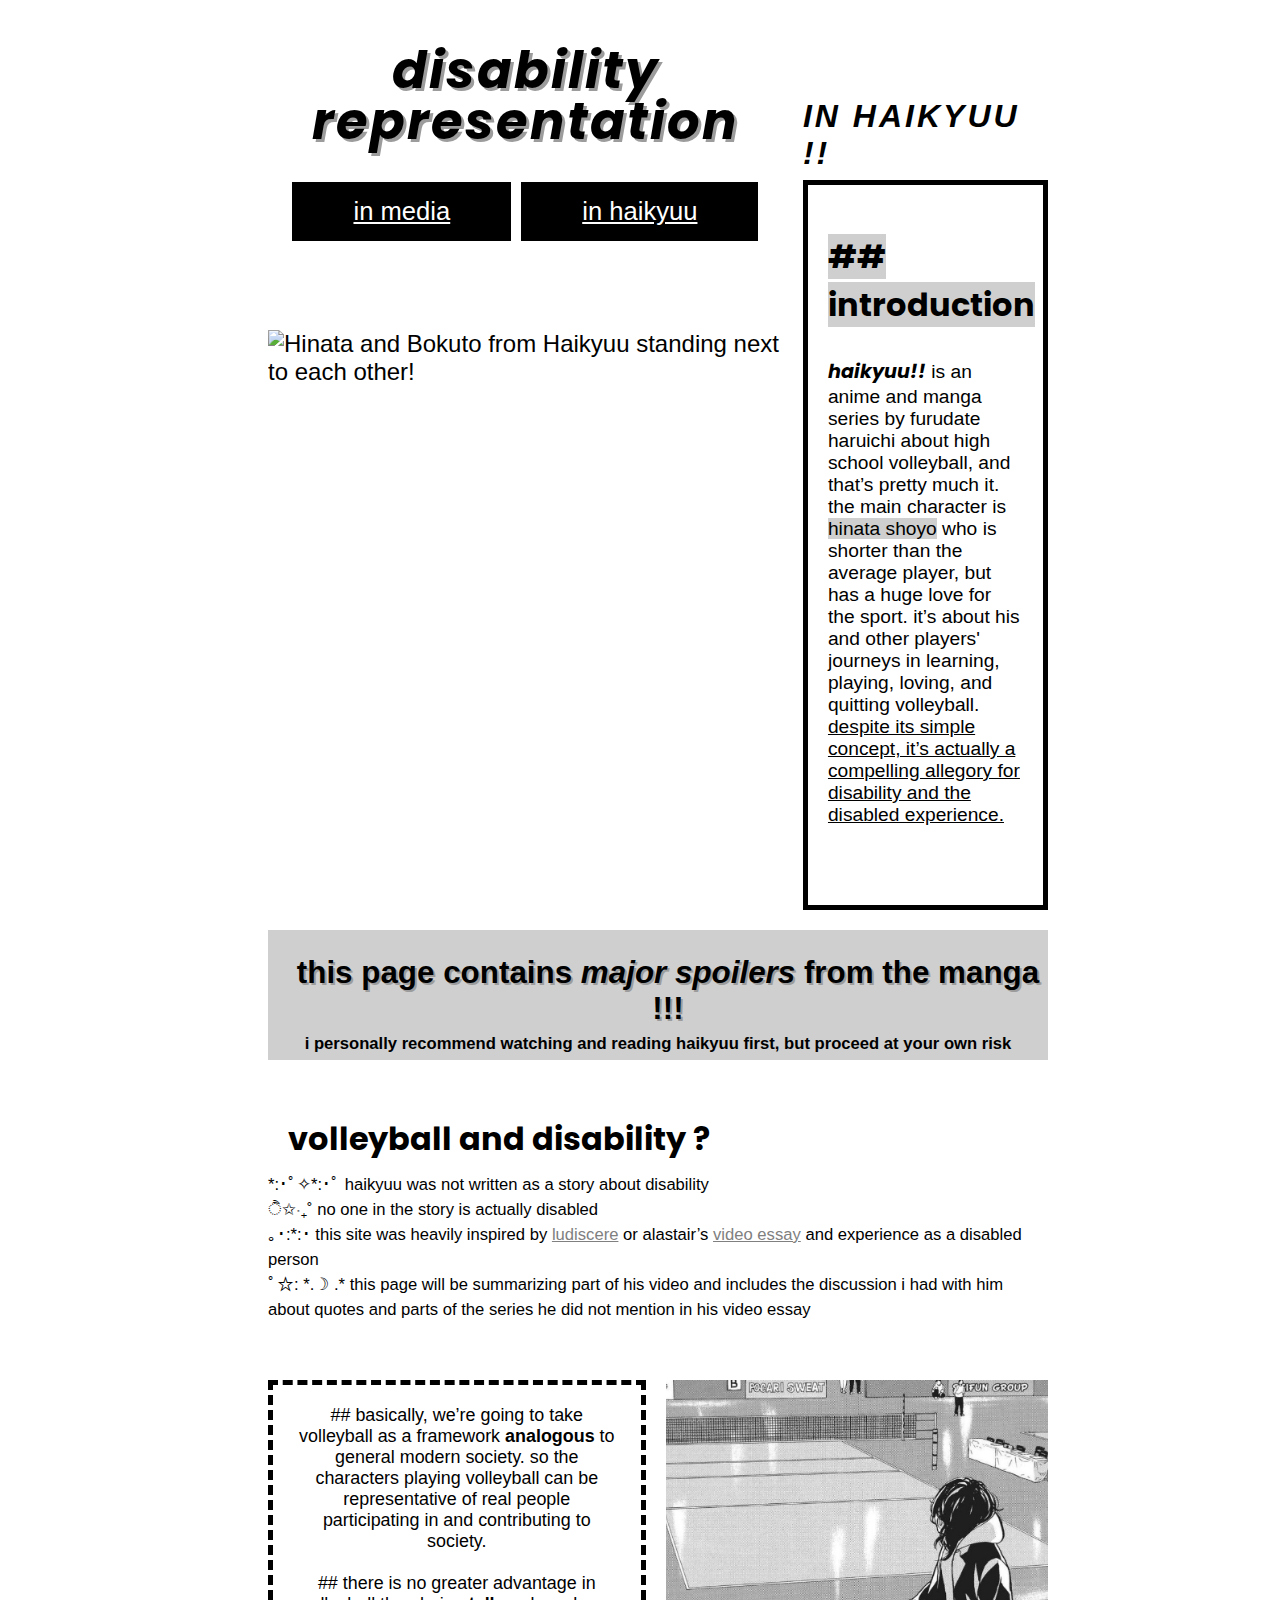
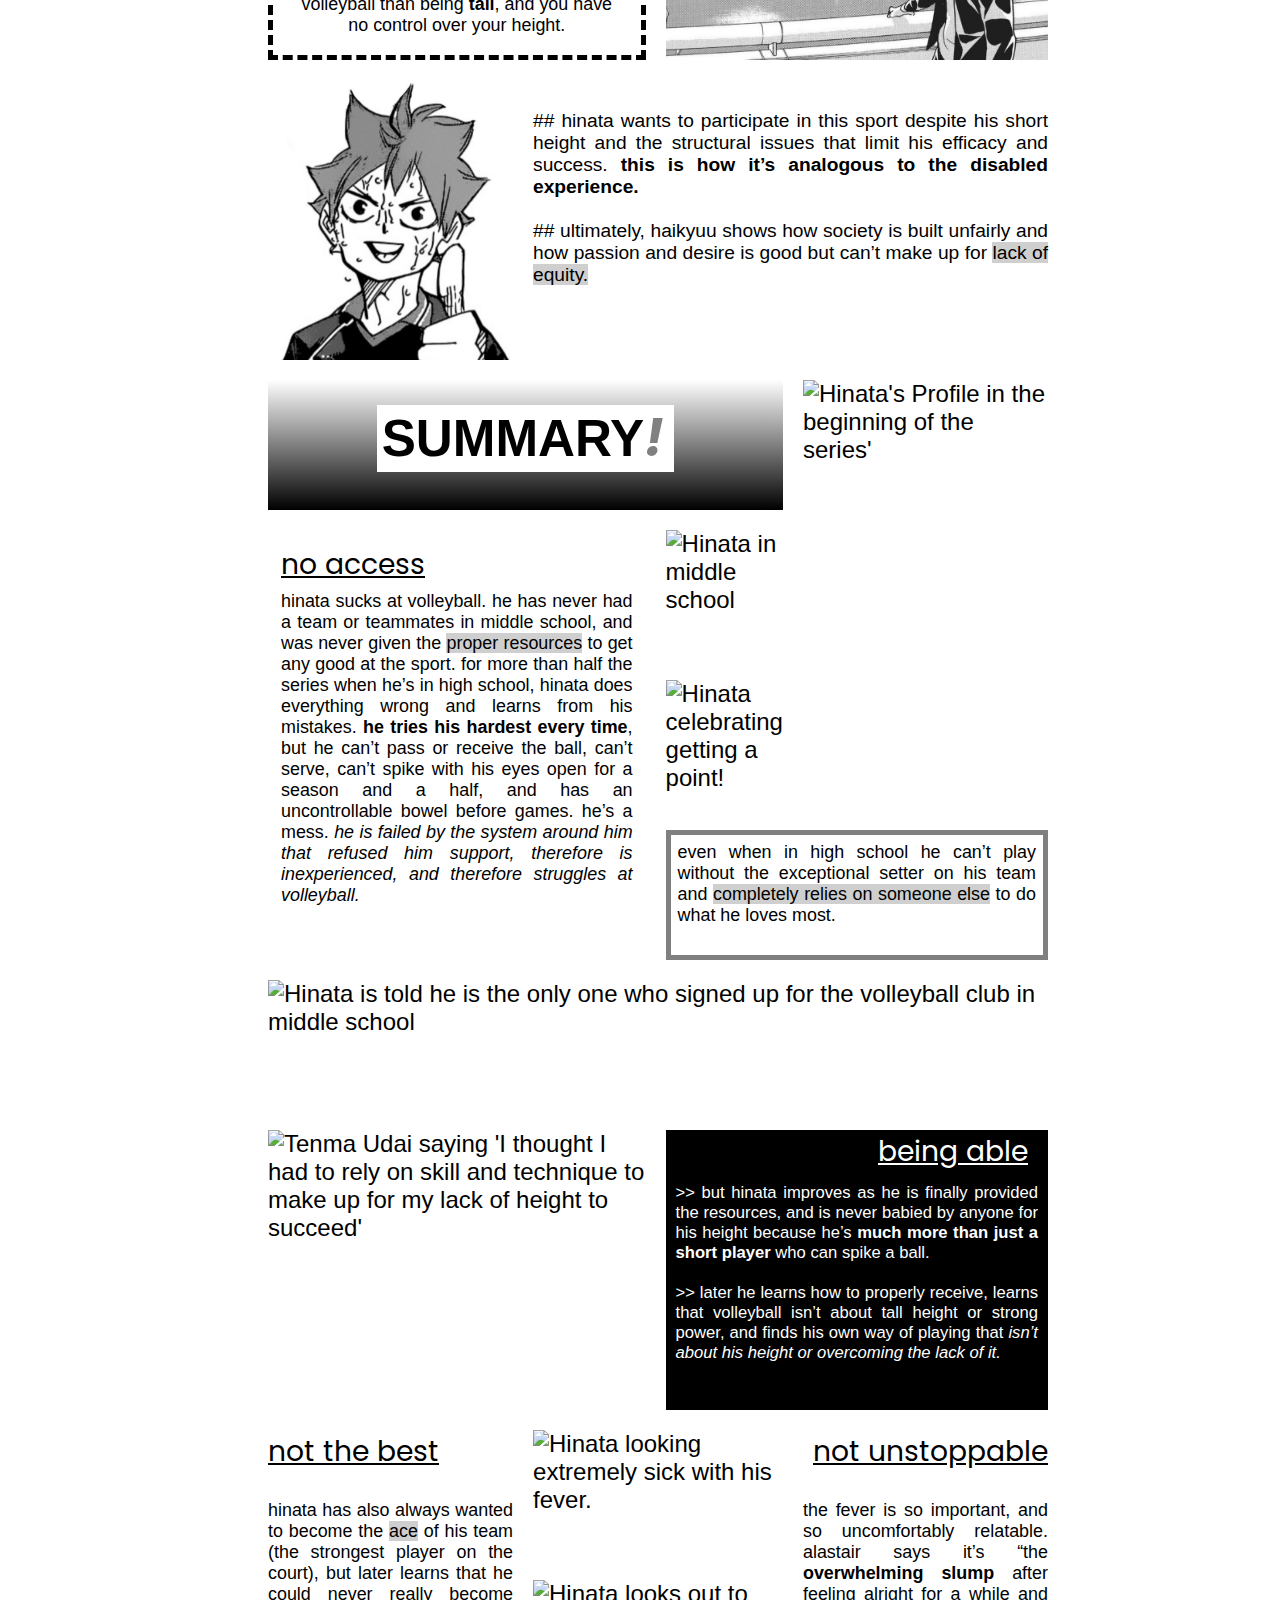
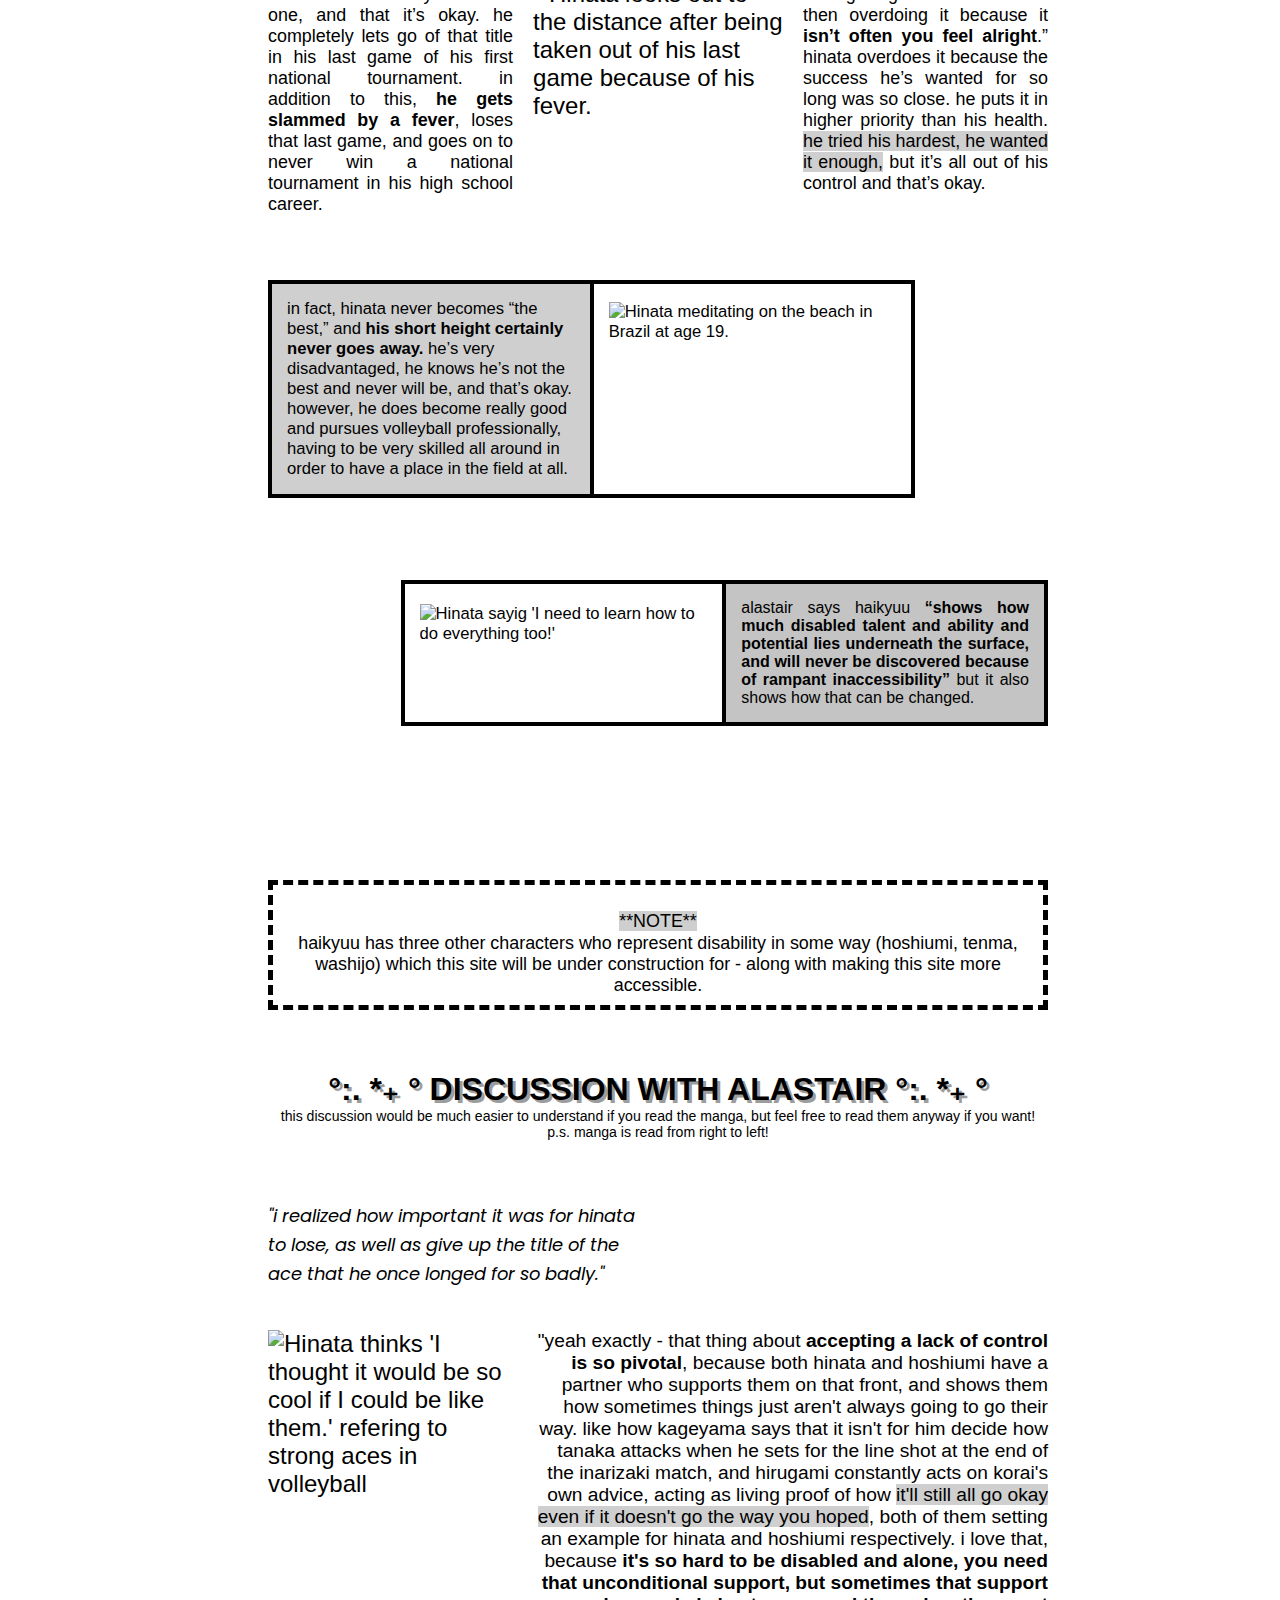
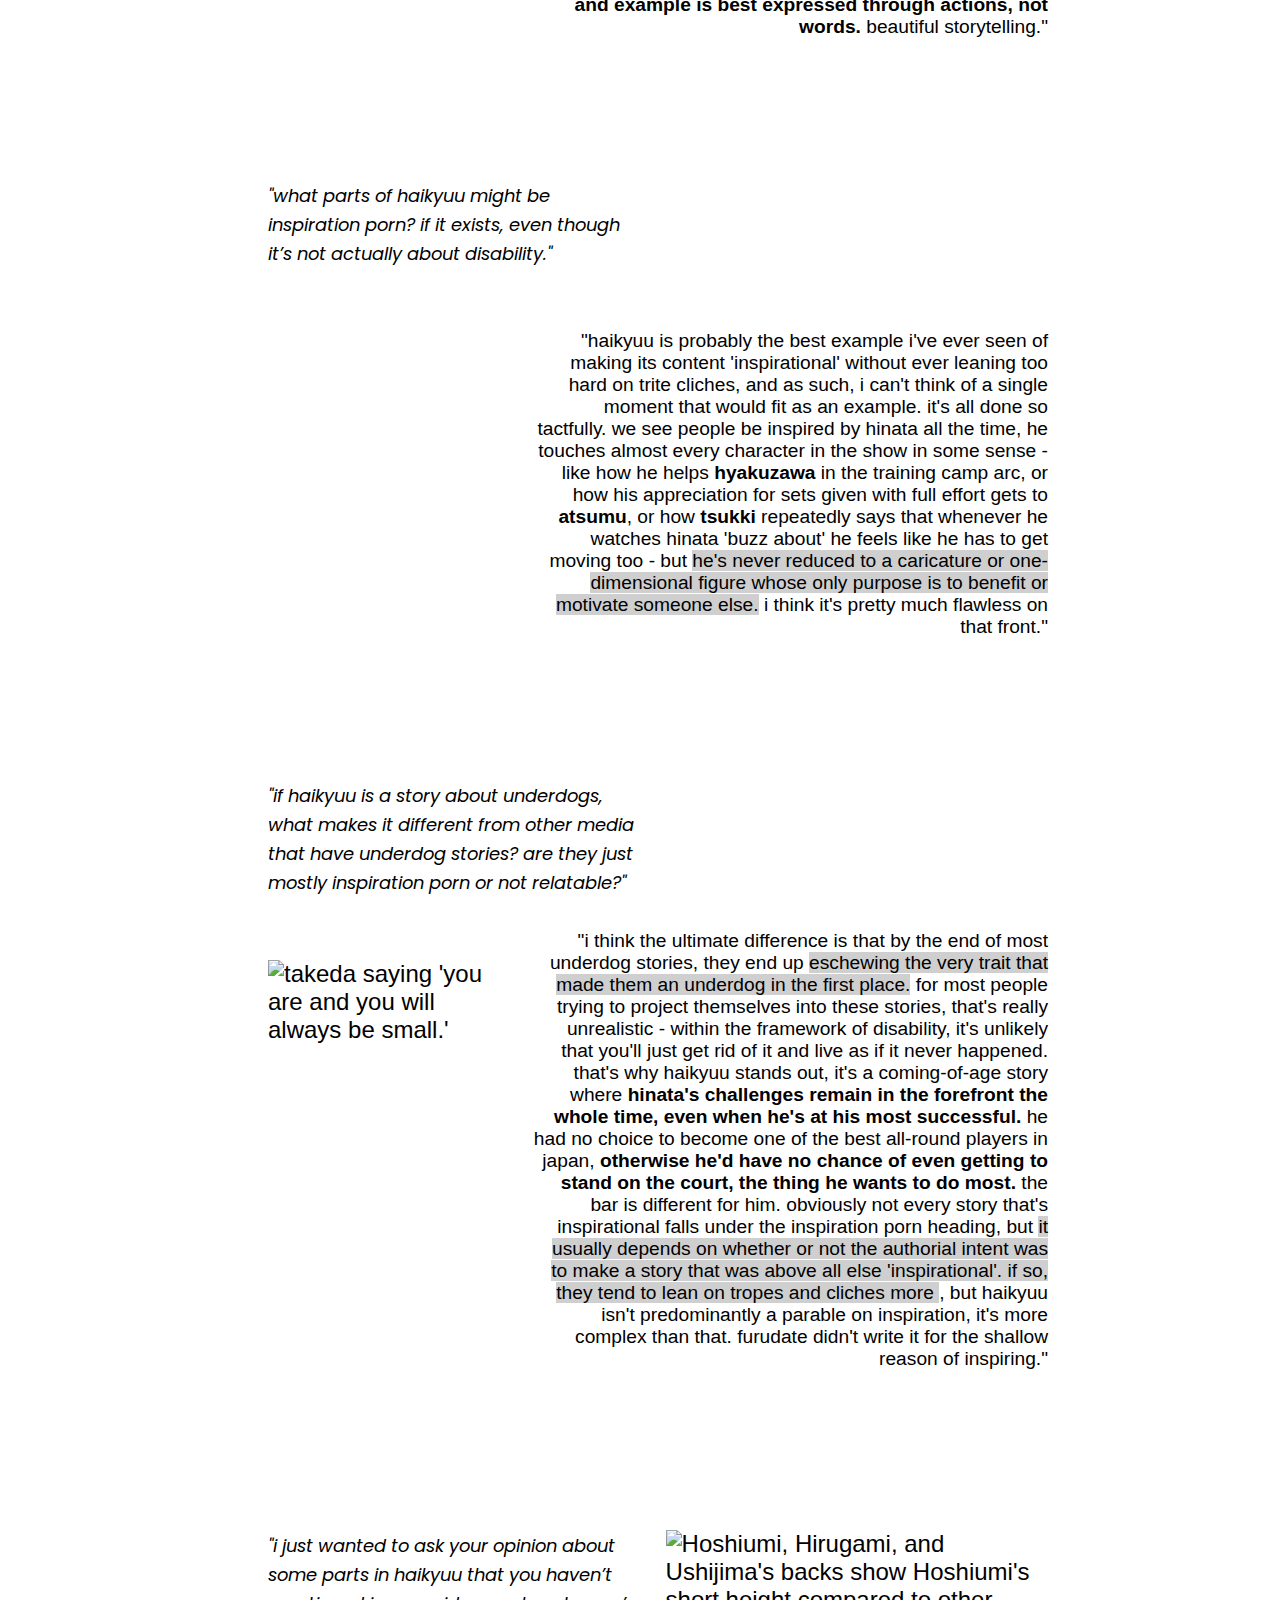
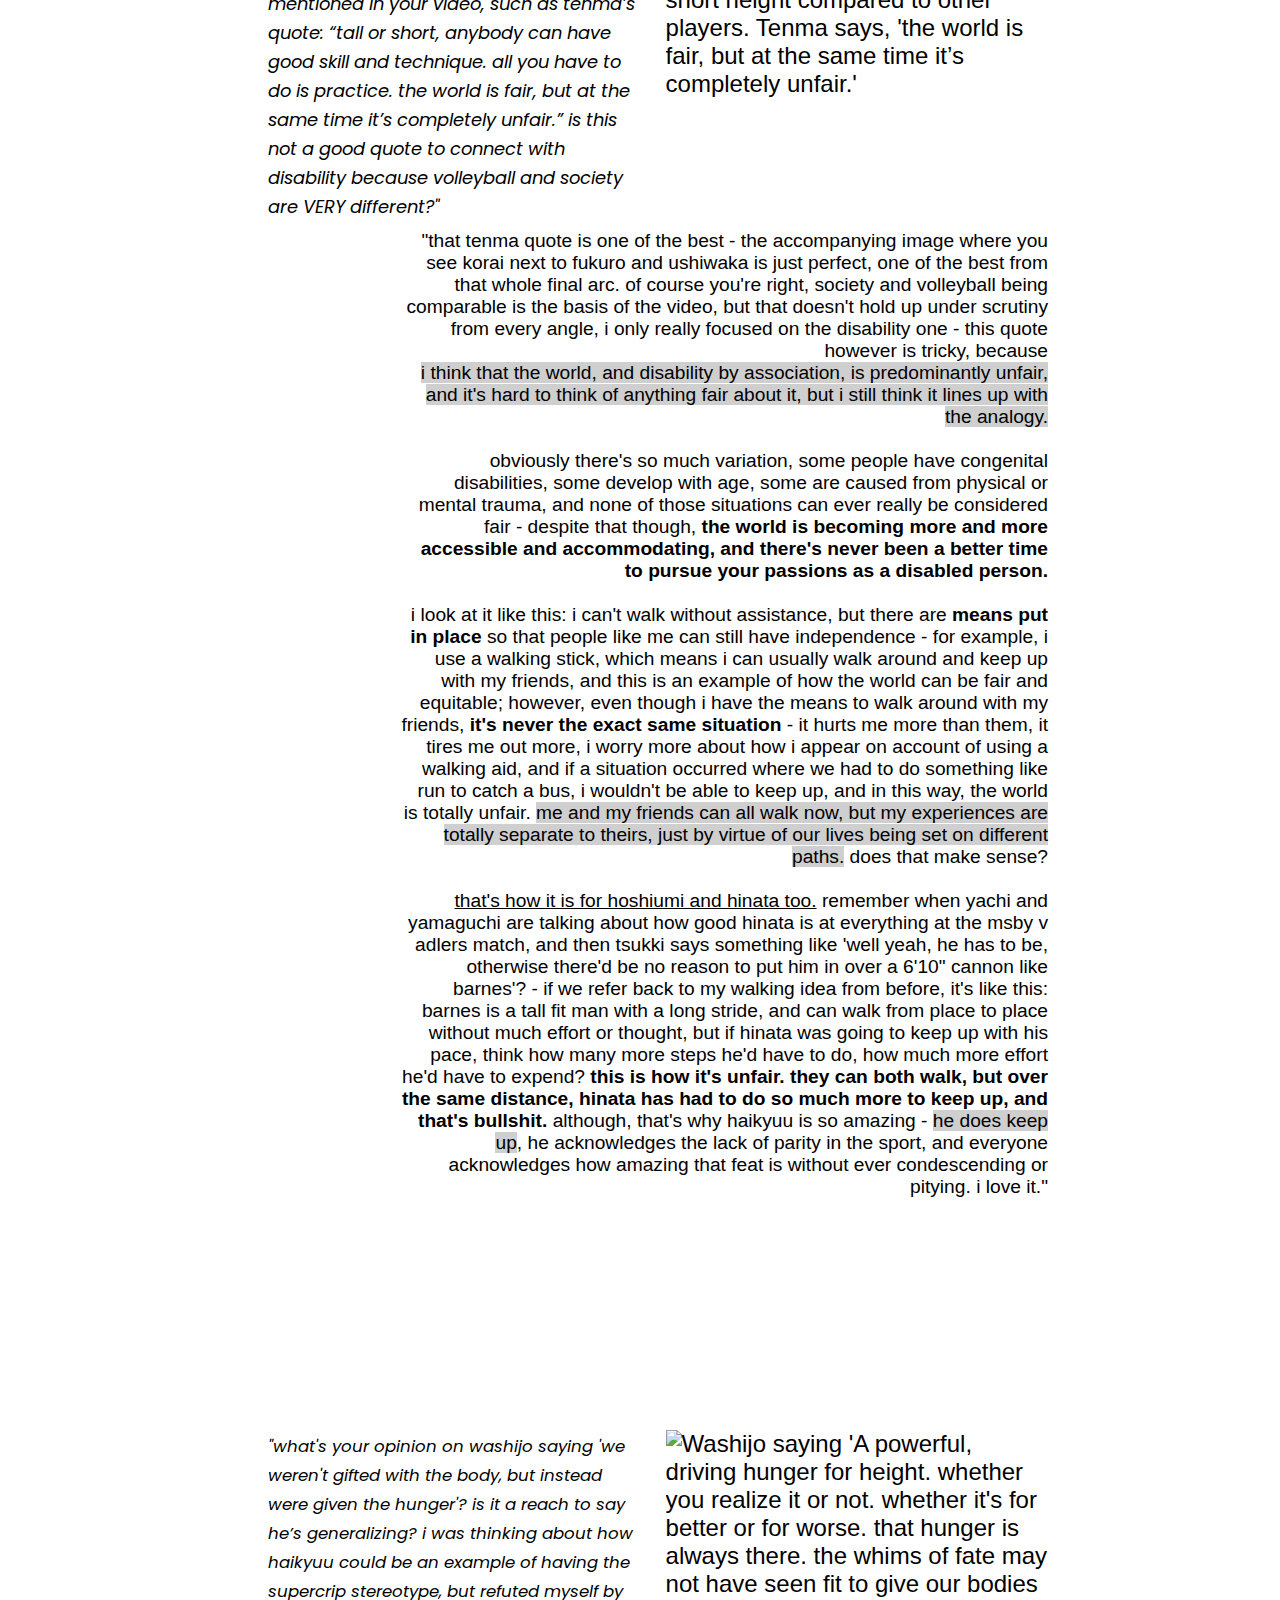
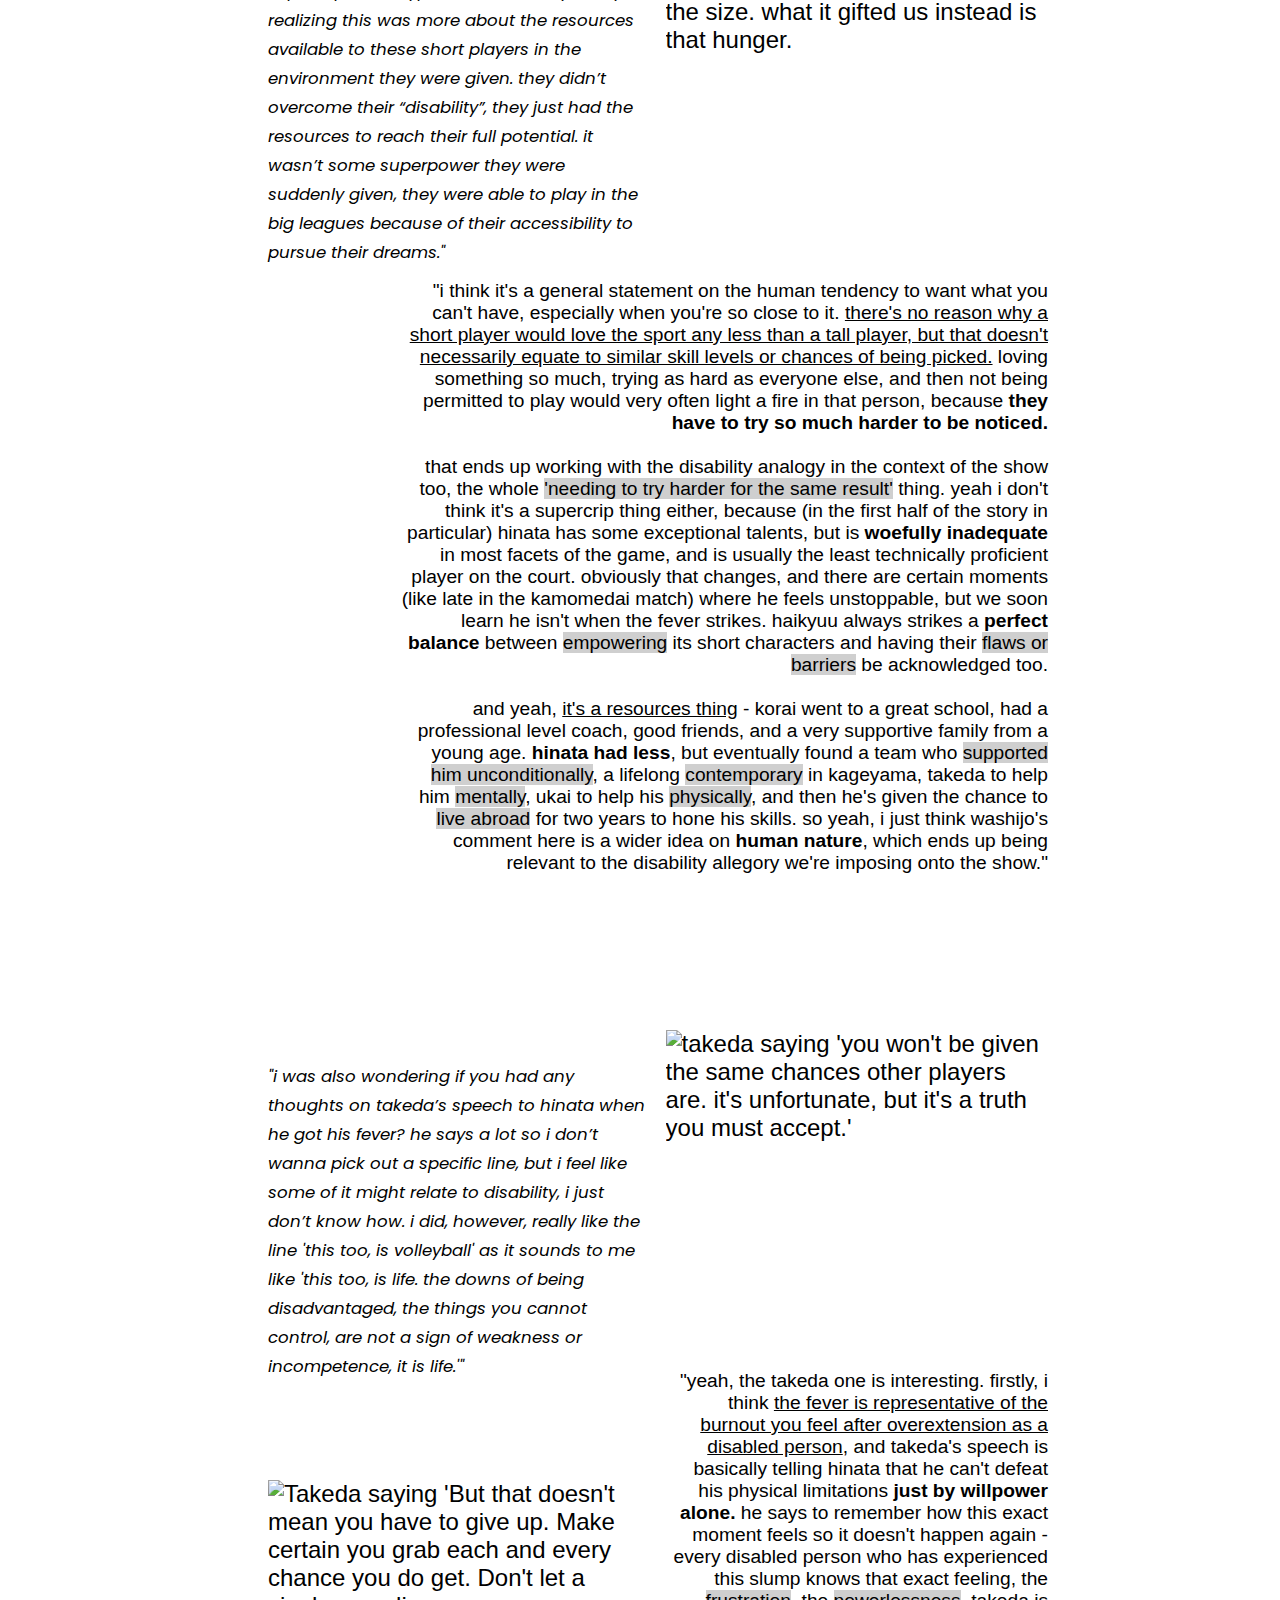
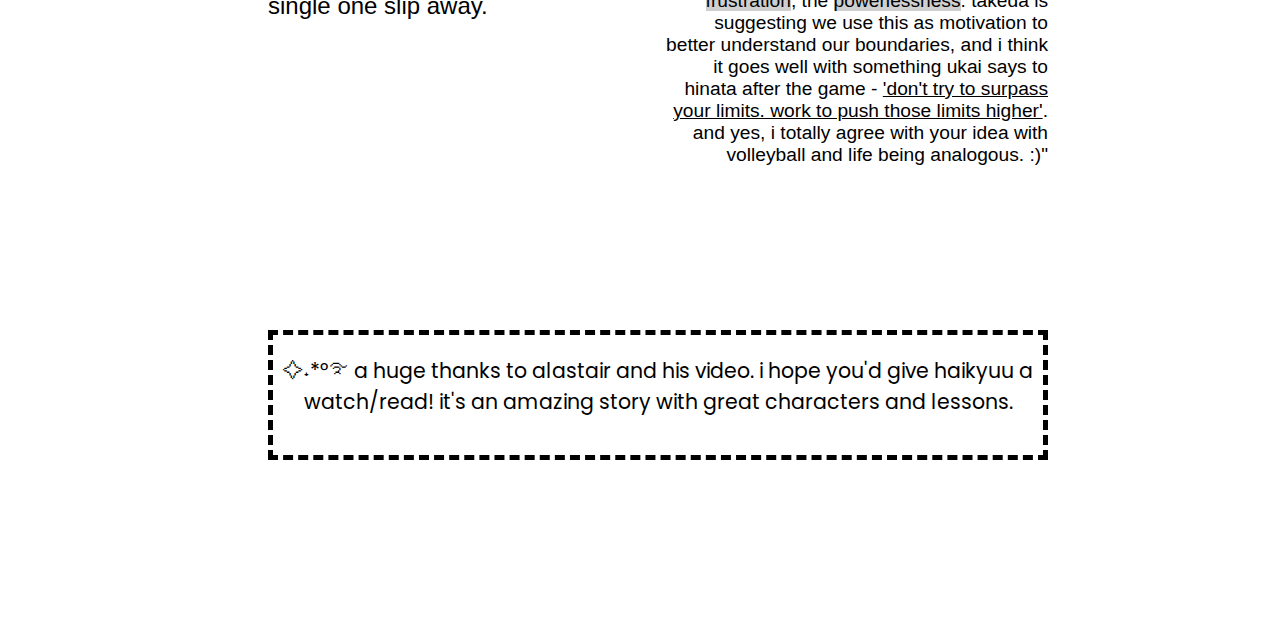
==== commit 89fa85ac: "final7" ====
--- a/haikyuu.html
+++ b/haikyuu.html
@@ -101,7 +101,7 @@
         </table>
       </div>
 
-      <div class="hq27"><span class="highlight">**NOTE**</span><br><p>haikyuu has three other characters who represent disability in some way, which this site will be under construction for - along with making this site more accessible.</p></div>
+      <div class="hq27"><span class="highlight">**NOTE**</span><br><p>haikyuu has three other characters who represent disability in some way (hoshiumi, tenma, washijo) which this site will be under construction for - along with making this site more accessible.</p></div>
 
       <div class="hq28"> <b>°:. *₊ ° DISCUSSION WITH ALASTAIR °:. *₊ °</b><p>this discussion would be much easier to understand if you read the manga, but feel free to read them anyway if you want!<br>p.s. manga is read from right to left!</p></div>
 
--- a/style.css
+++ b/style.css
@@ -766,12 +766,12 @@
   grid-area: 28 / 1 / 29 / 7;
   border: 5px dashed black;
   text-align: center;
-  padding: 10px;
+  padding: 13px;
   padding-top: 20px;
 }
 
 .hq27 span, p {
-  font-size: 1.5vw;
+  font-size: 1.4vw;
 }
 
 .hq28 {
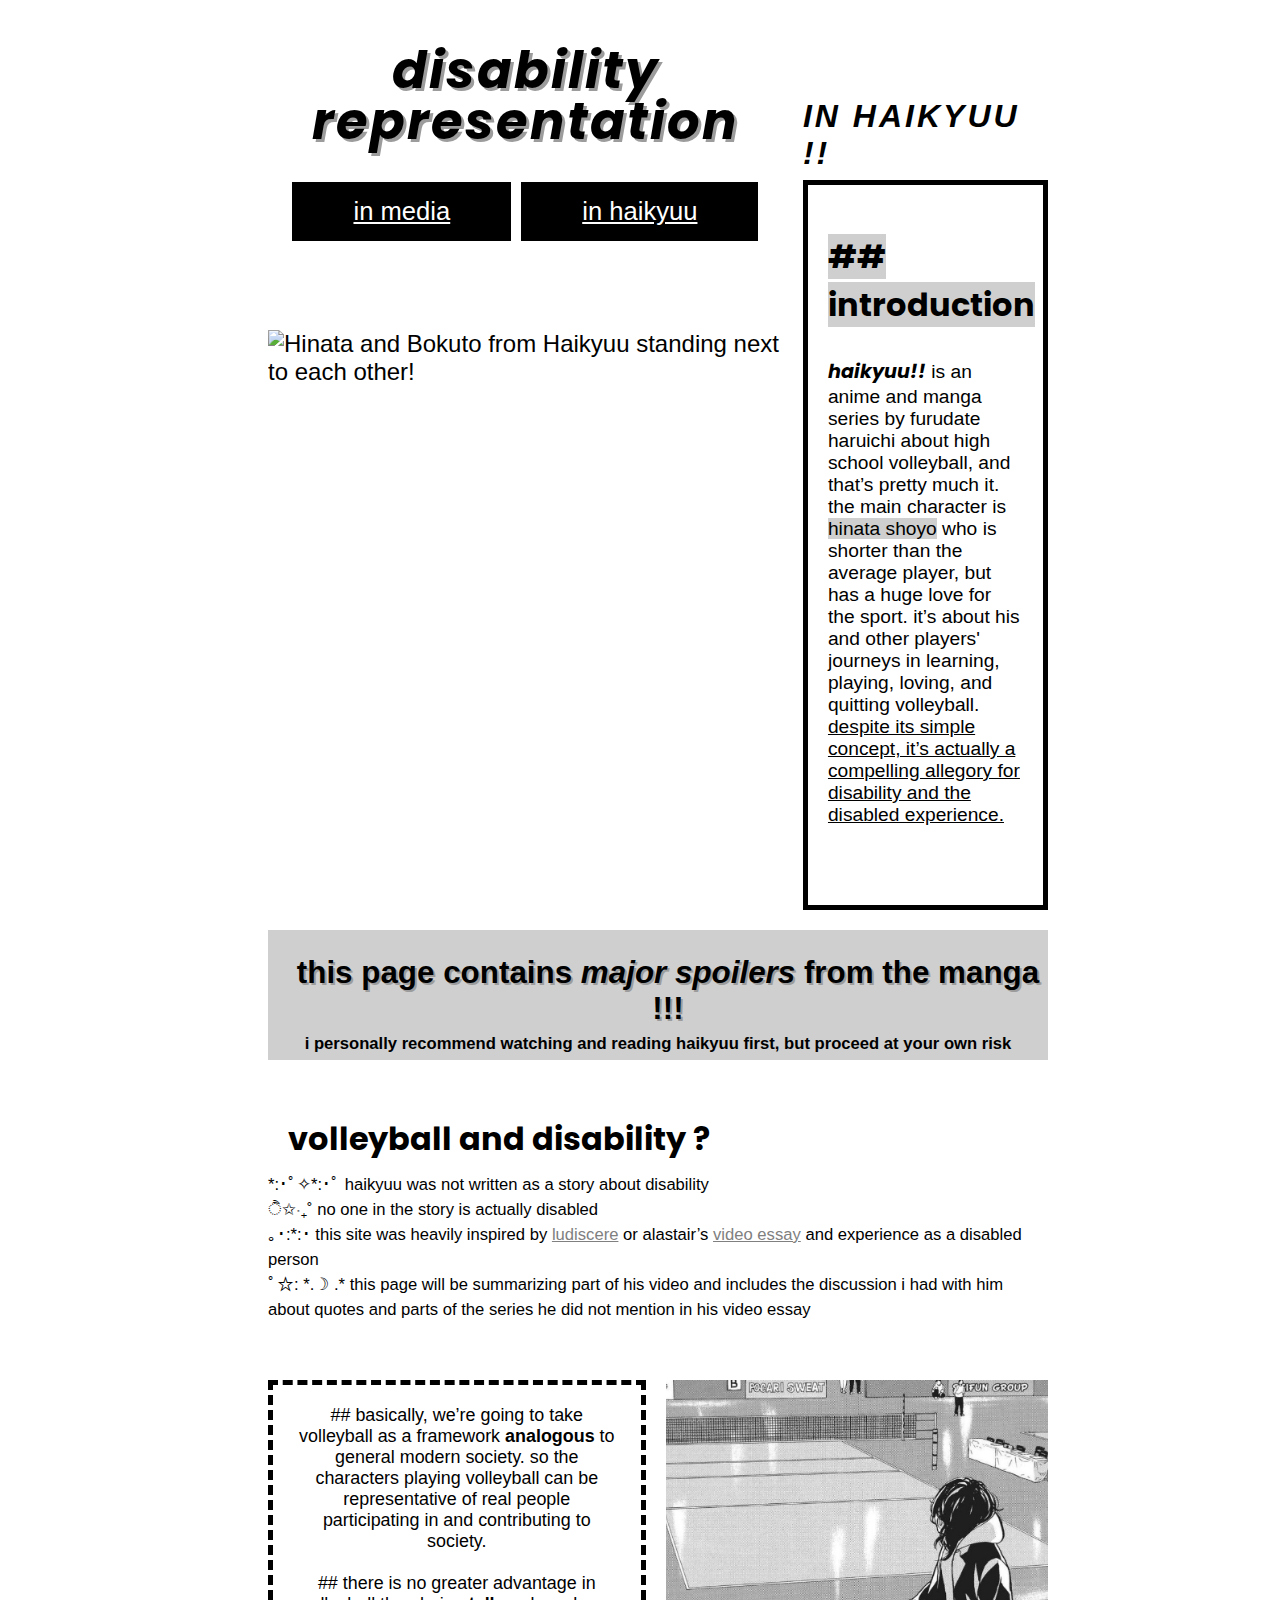
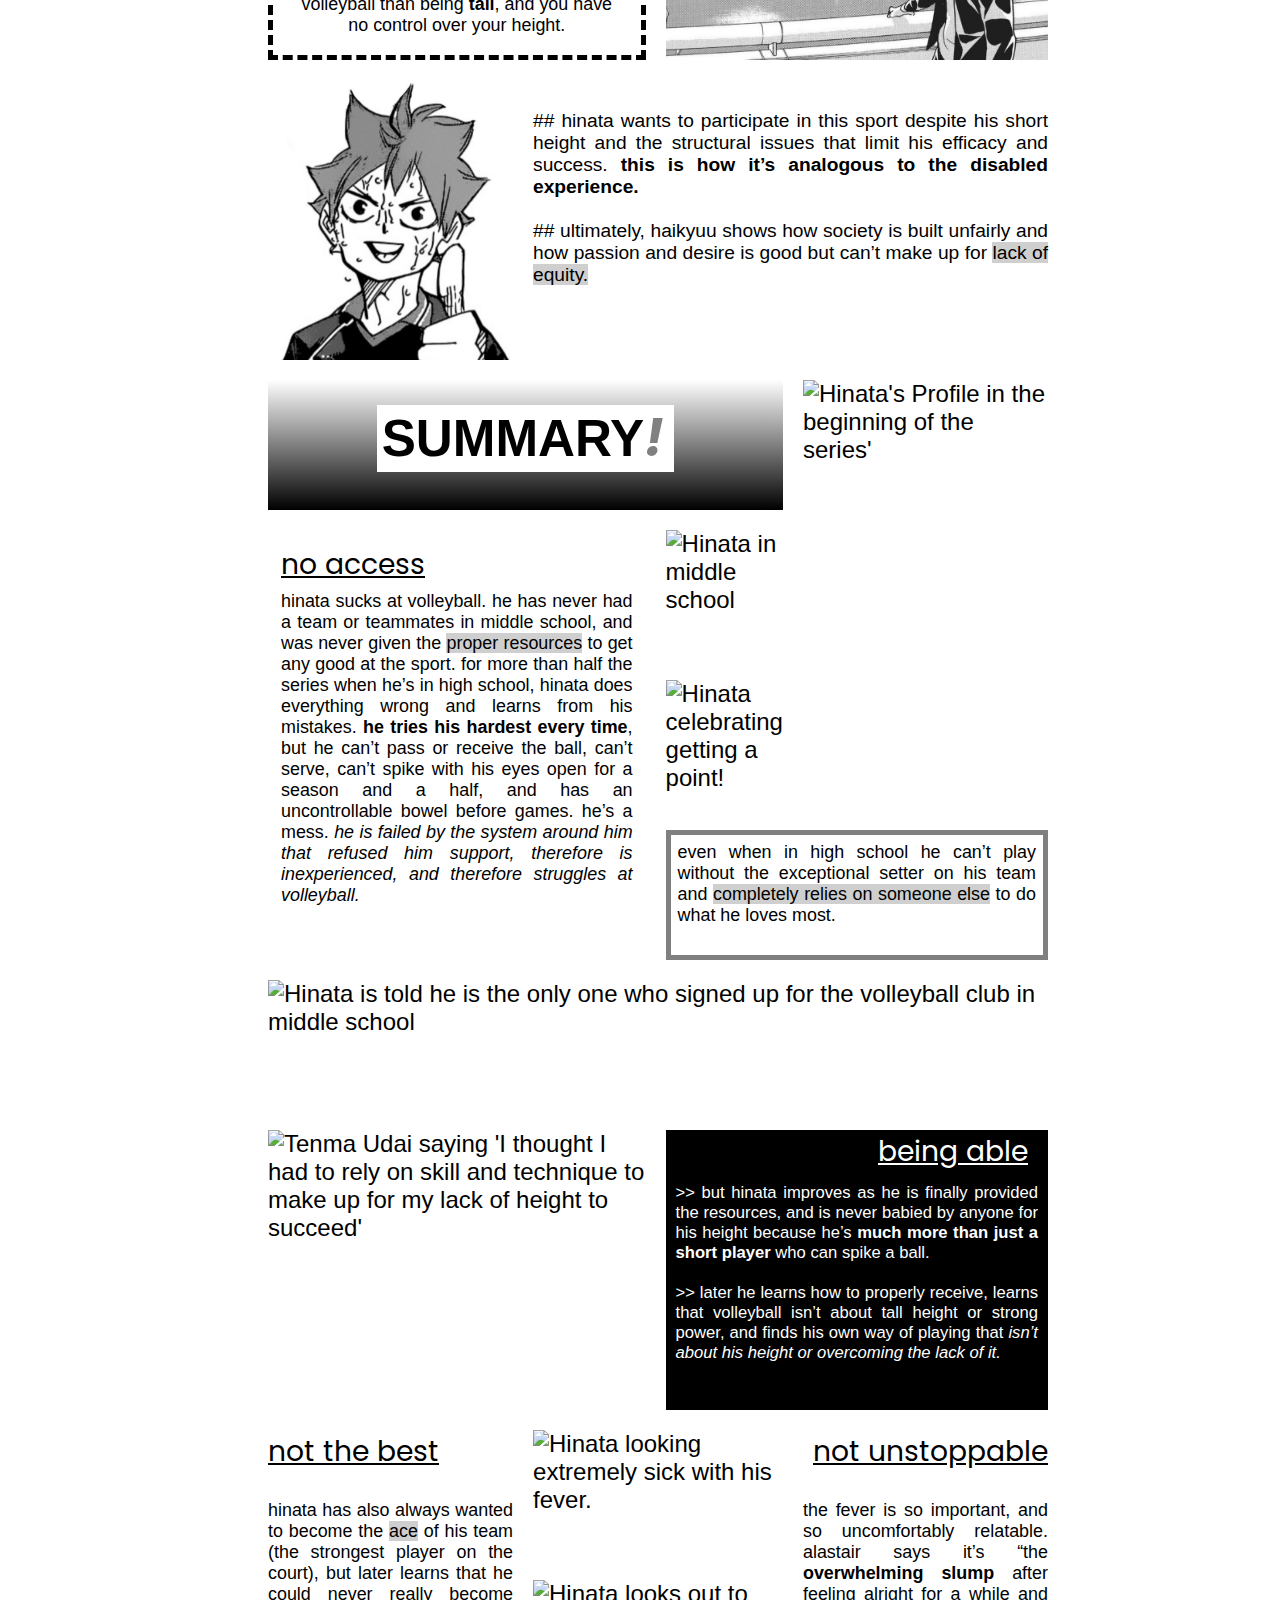
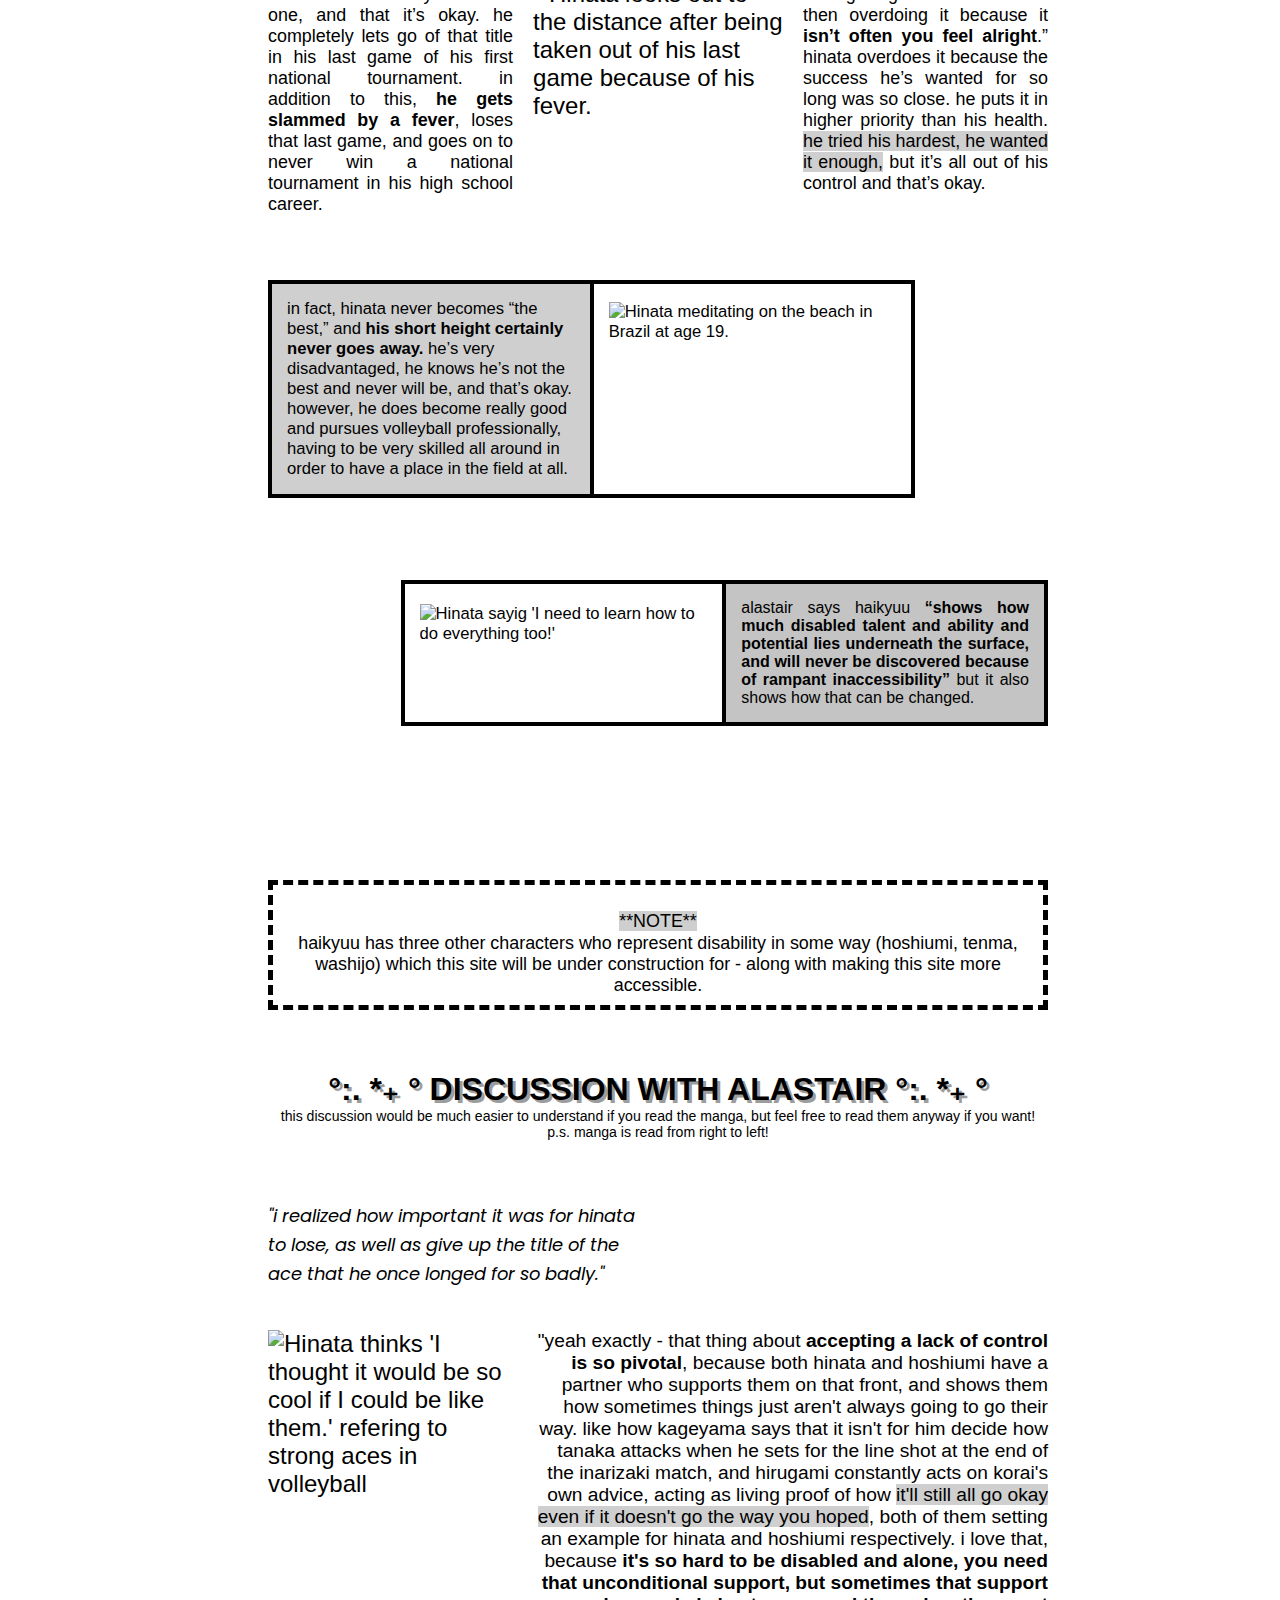
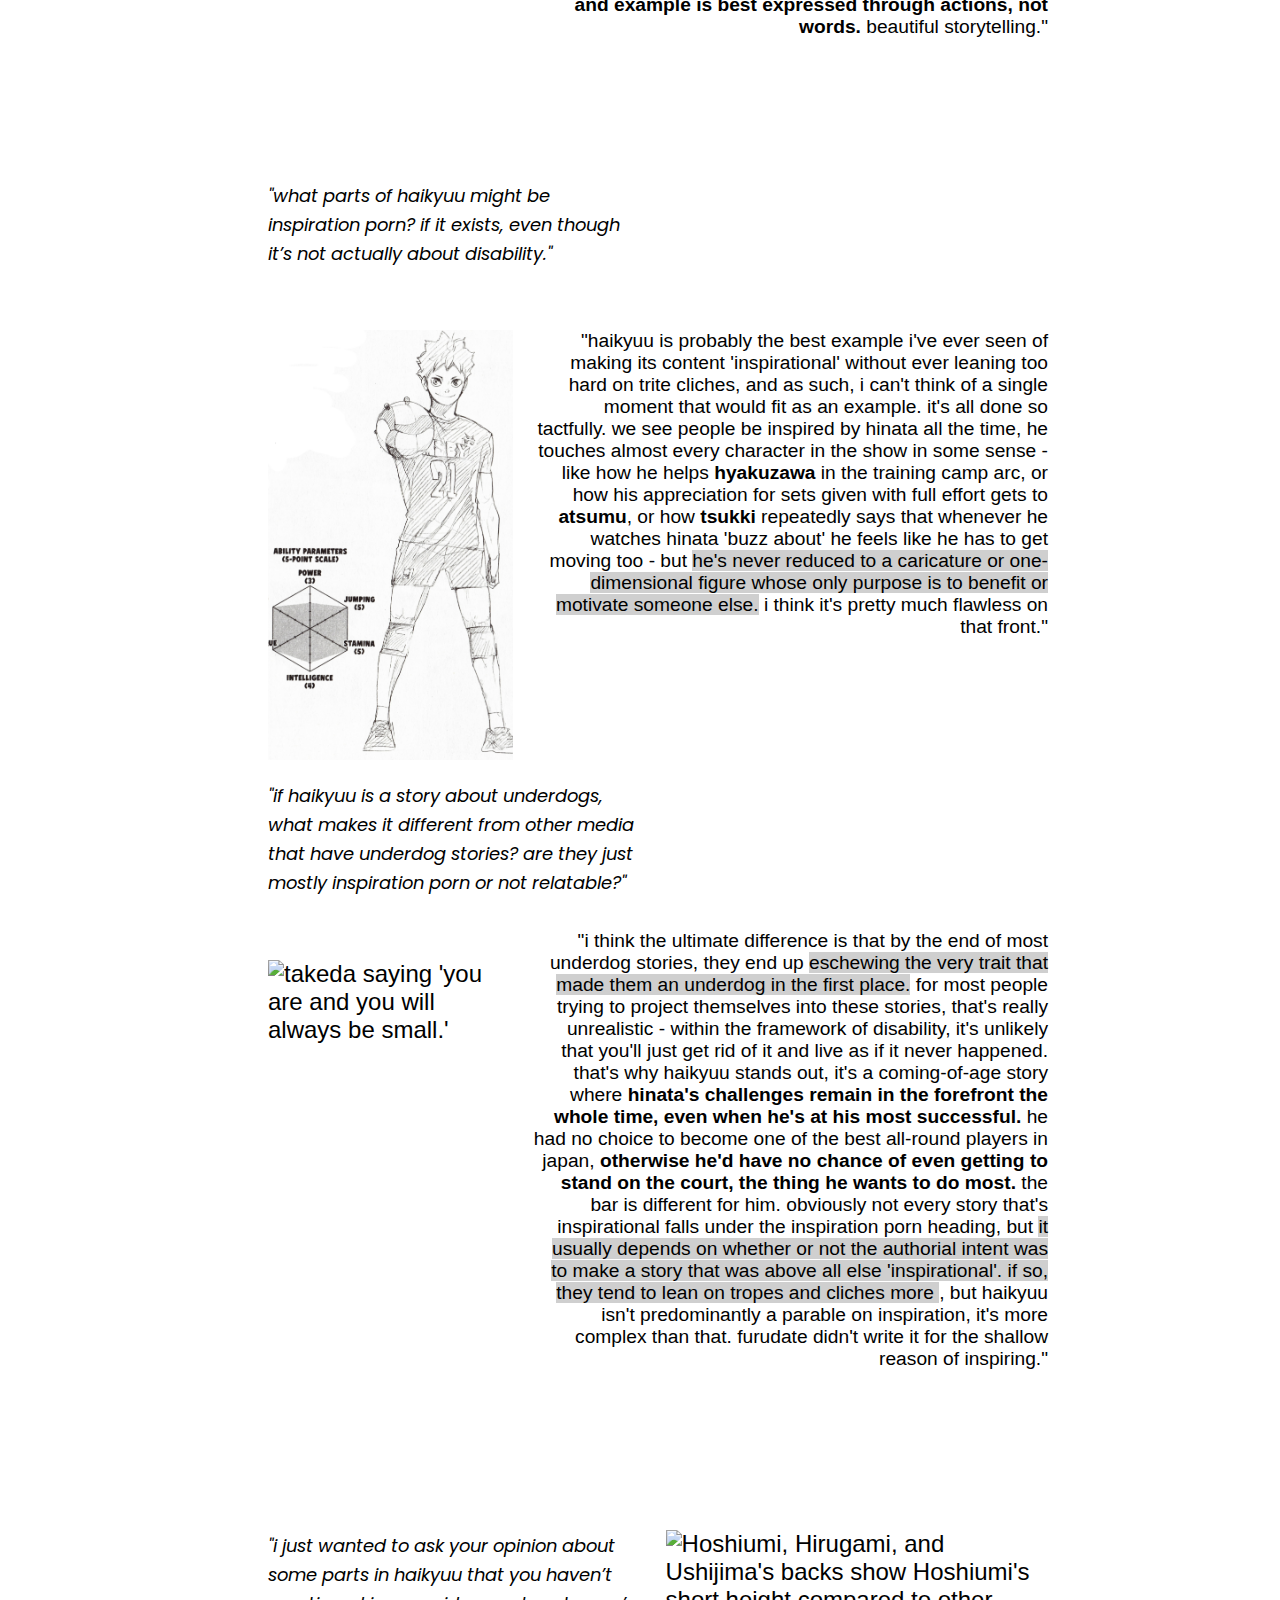
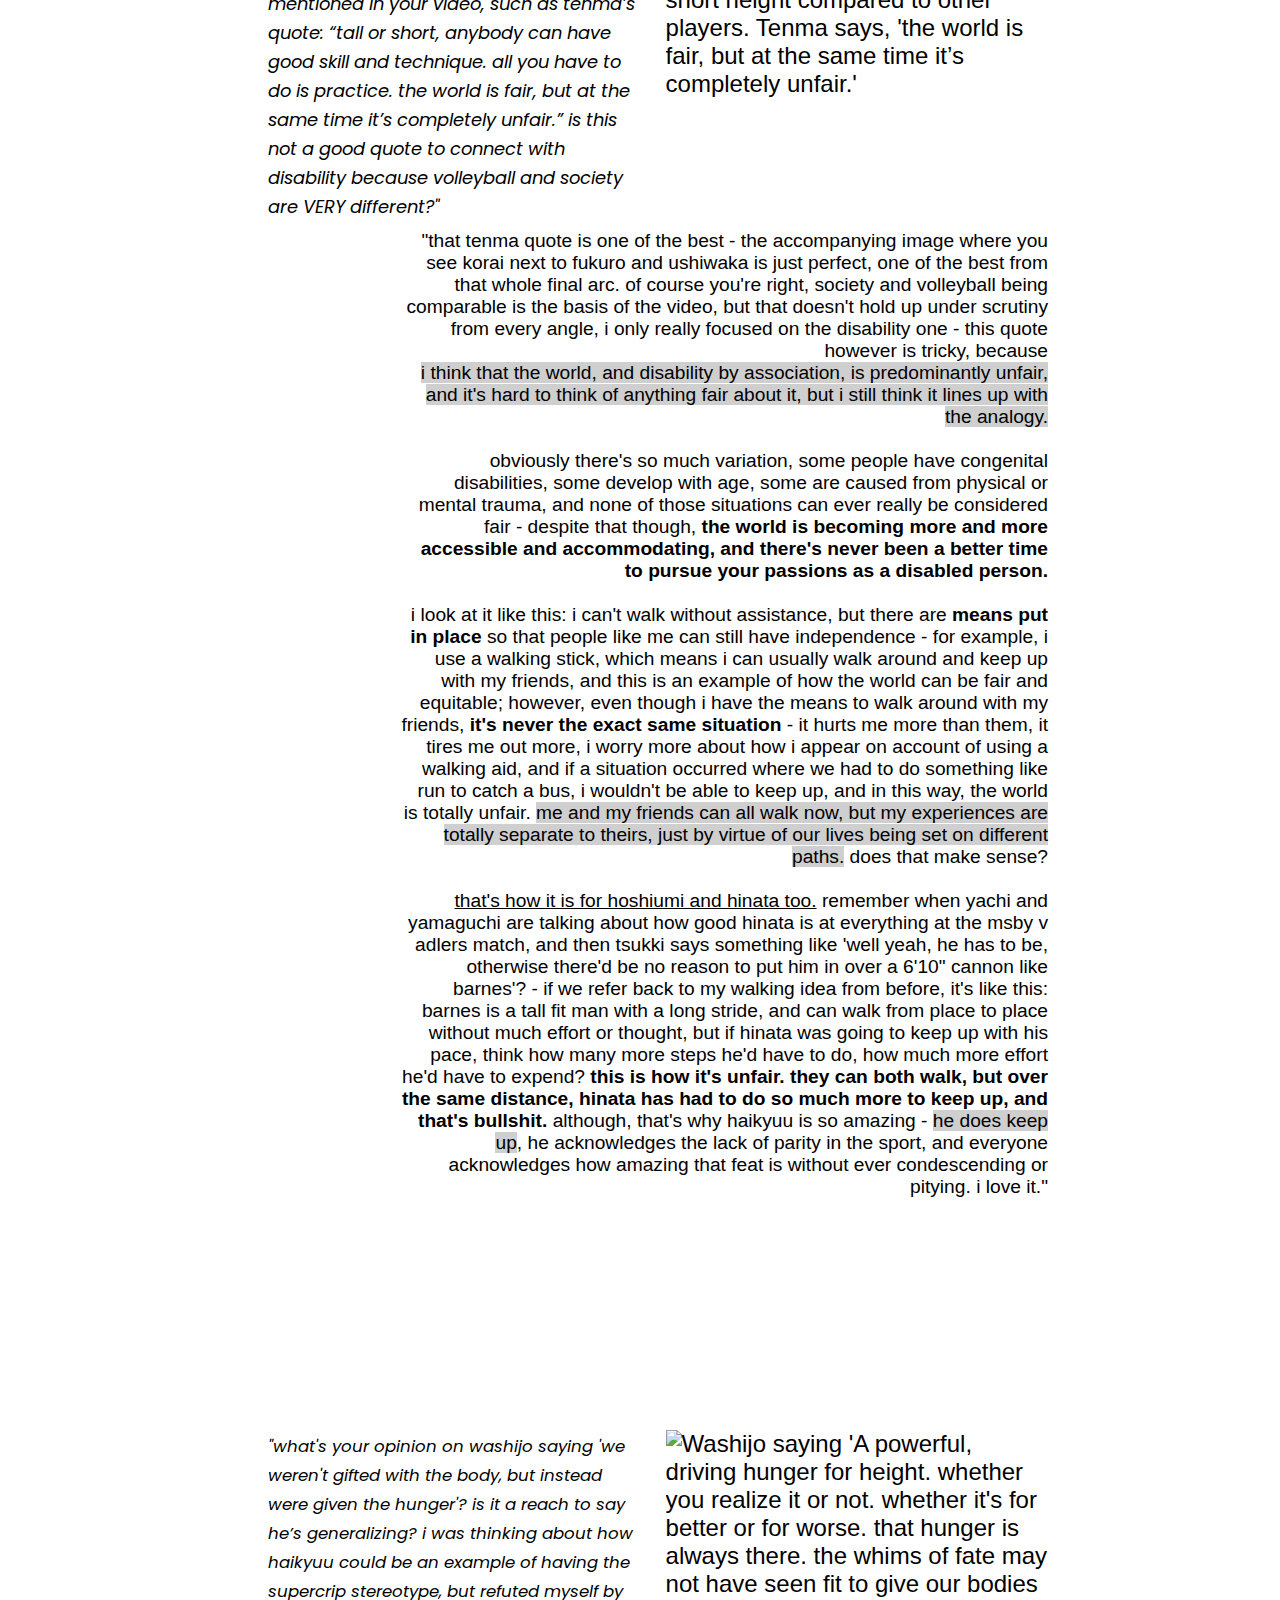
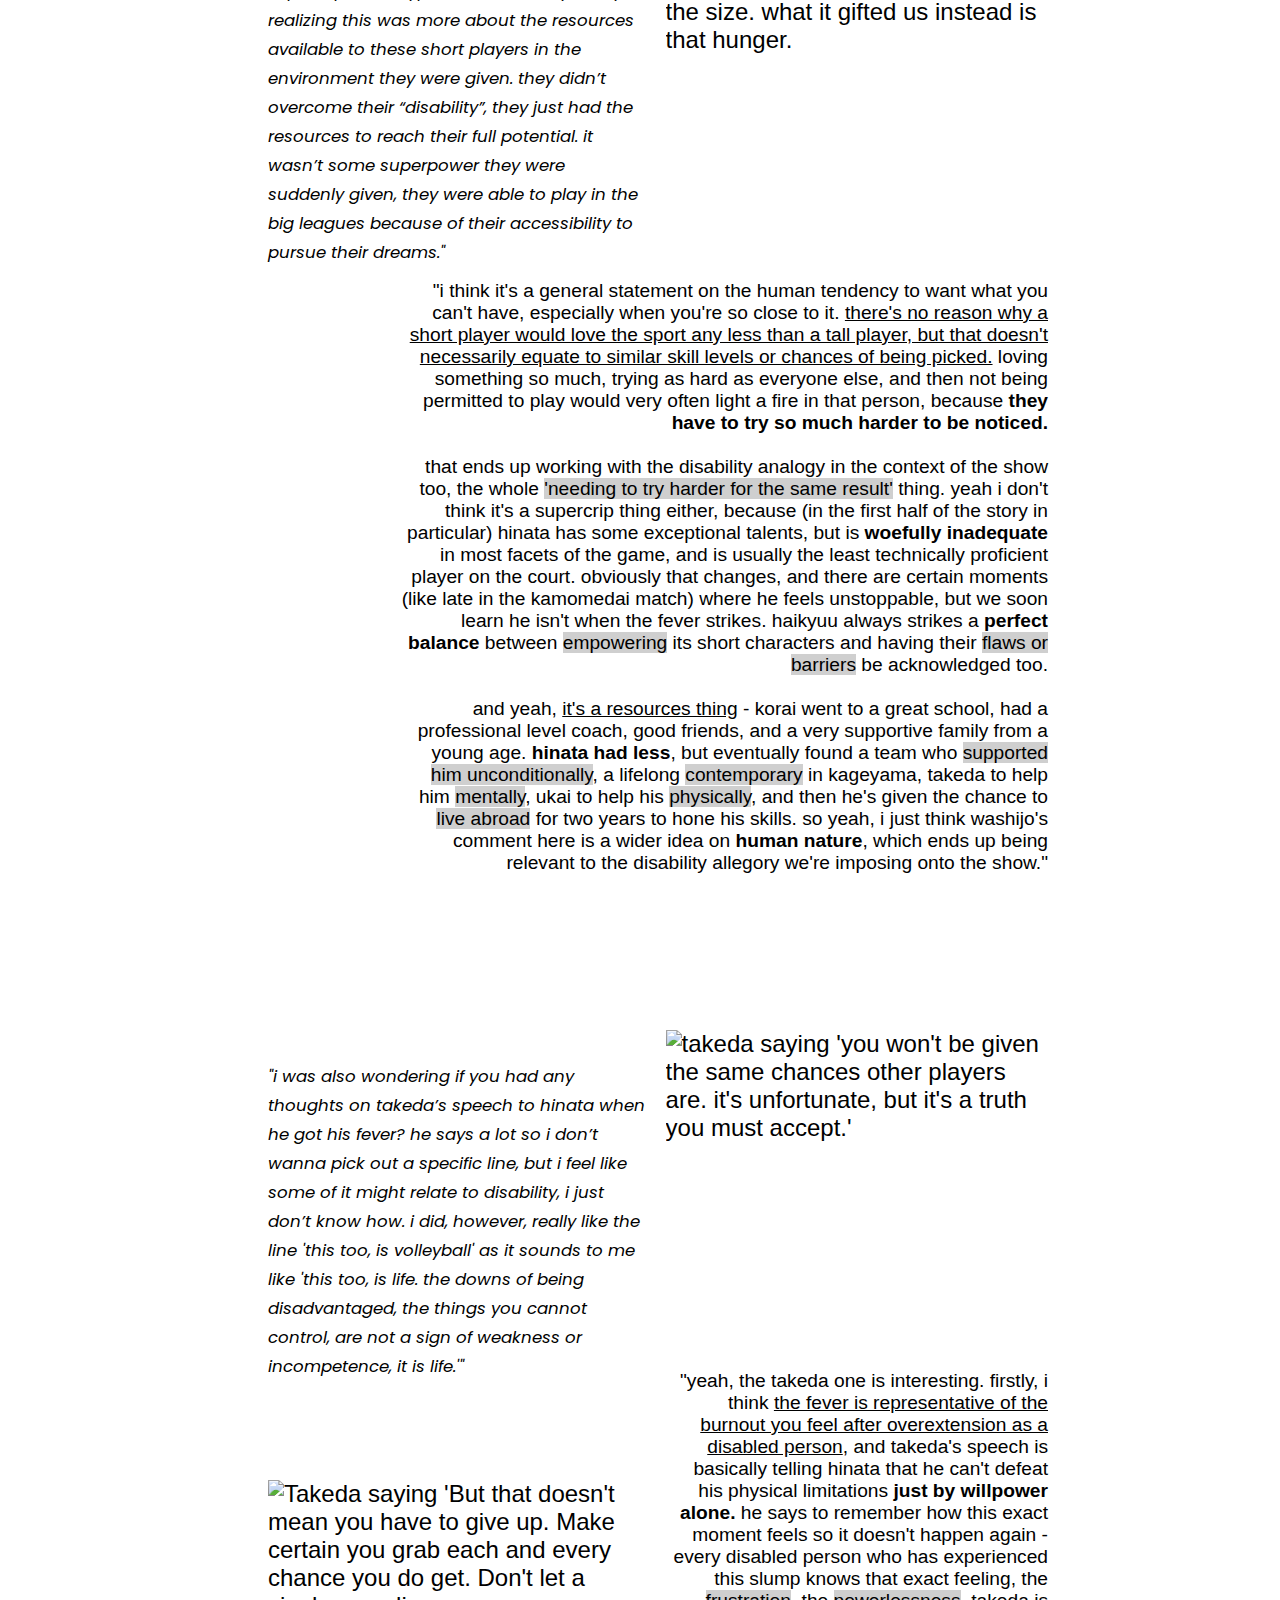
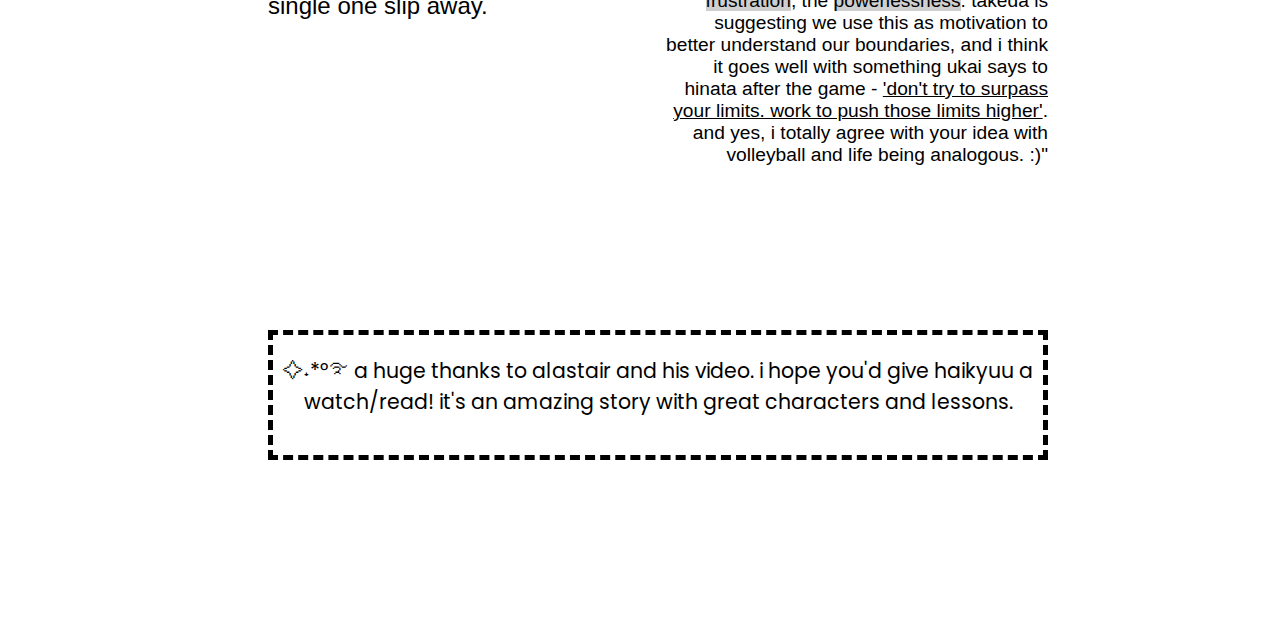
==== commit 2433e81c: "final8" ====
--- a/haikyuu.html
+++ b/haikyuu.html
@@ -171,6 +171,8 @@
 
       <div class="hq47"><img id="still3" src="still3.jpg" alt="Takeda saying 'But that doesn't mean you have to give up. Make certain you grab each and every chance you do get. Don't let a single one slip away."></div>
 
+      <div class="hq48"><img id="hinatimeskip" src="hinatimeskip.jpg" alt="Hinata's stats when he is 22"></div>
+
     </div>
   </body>
 </html>
--- a/style.css
+++ b/style.css
@@ -822,6 +822,12 @@
   grid-area: 34 / 1 / 35 / 4;
 }
 
+
+.hq48 {
+  grid-area: 35 / 1 / 38 / 3;
+}
+
+
 .hq32 {
   grid-area: 35 / 3 / 38 / 7;
   text-align: right;
@@ -830,6 +836,7 @@
 .hq33 {
   grid-area: 38 / 1 / 39 / 4;
 }
+
 
 .hq34 {
   grid-area: 39 / 3 / 43 / 7;
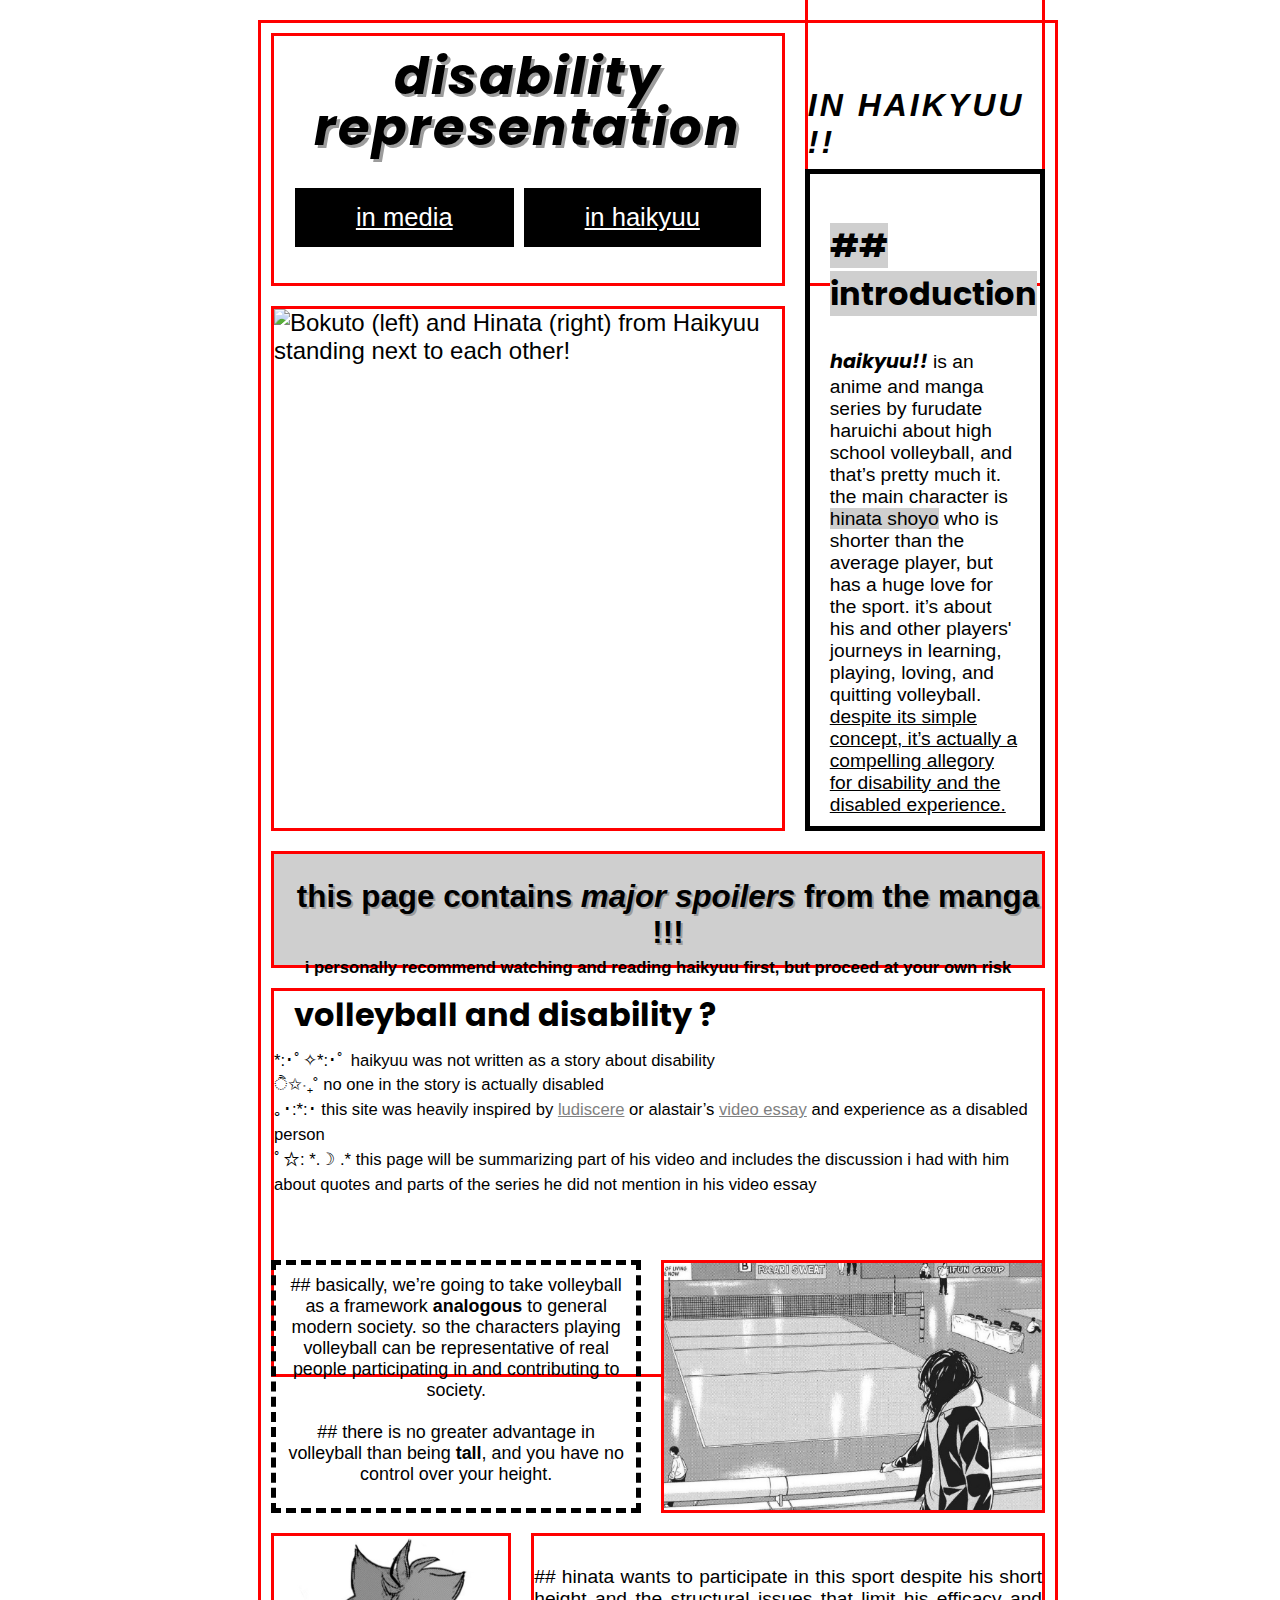
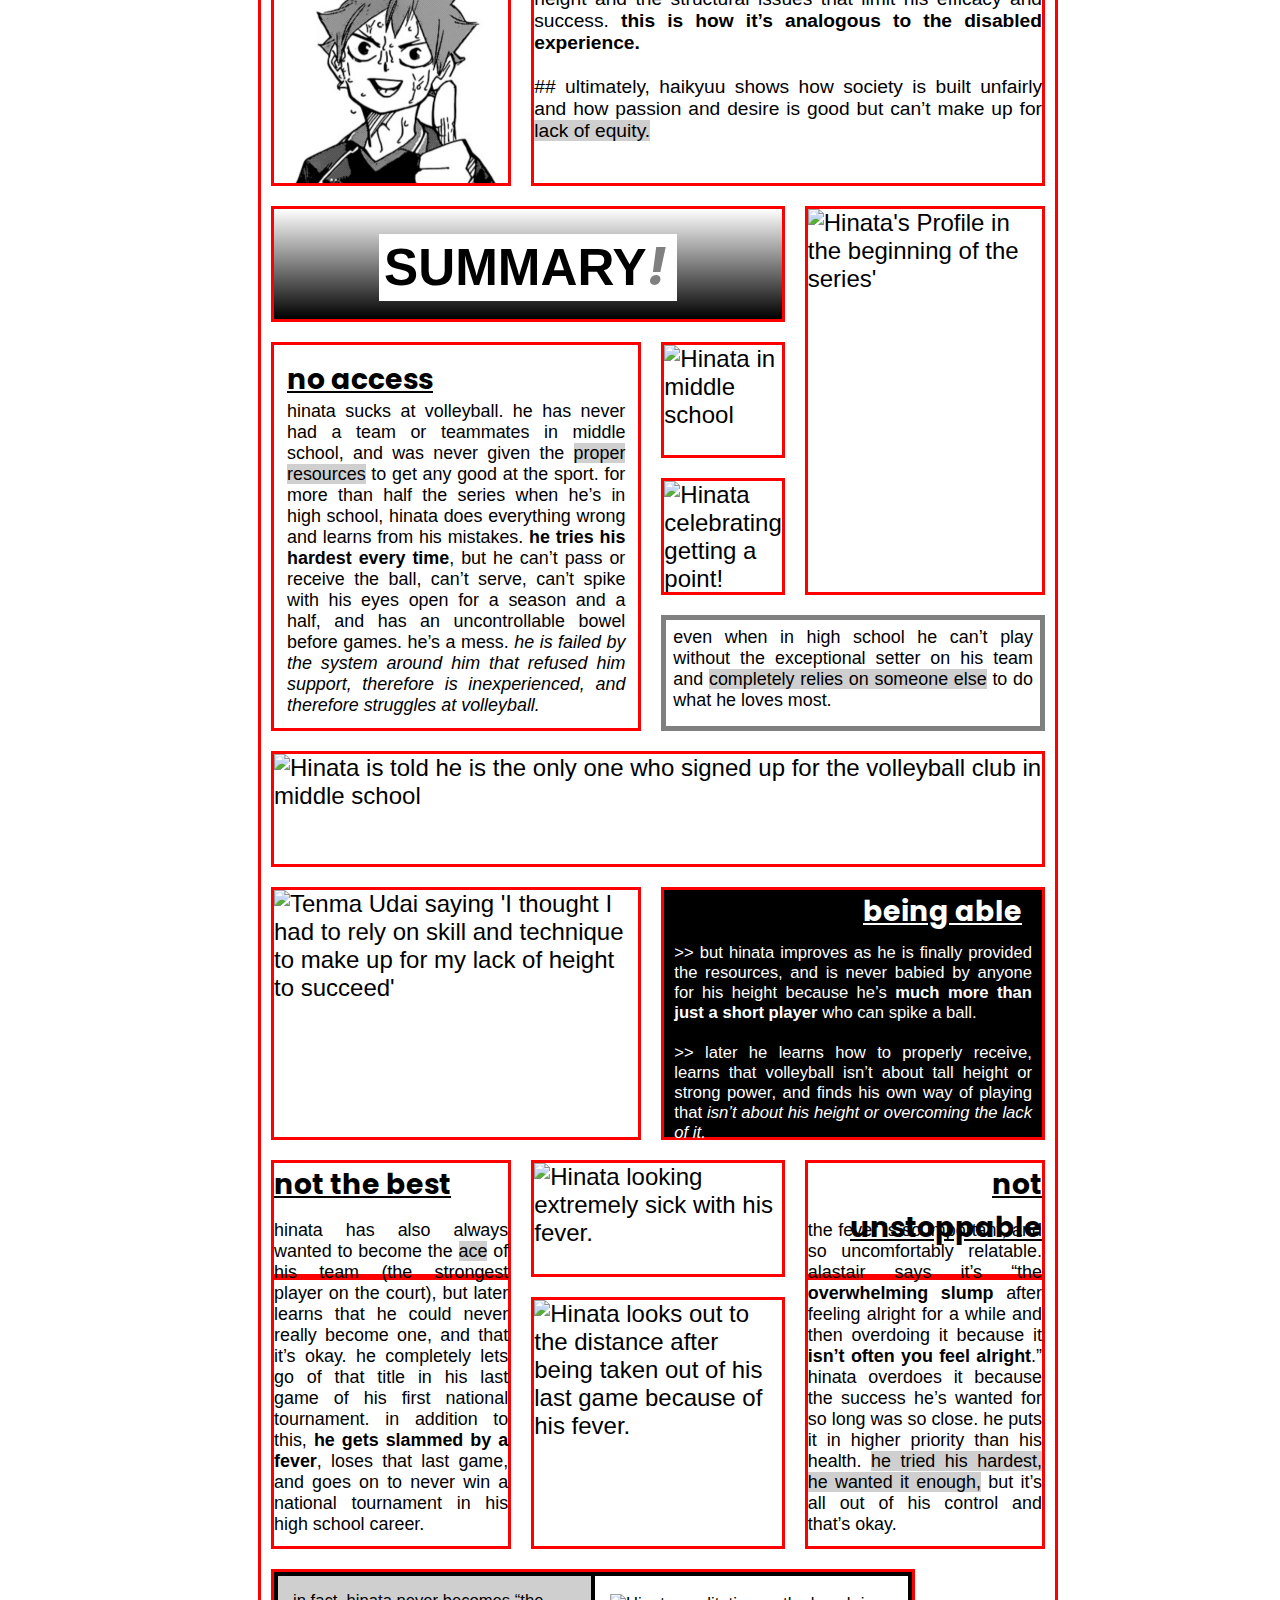
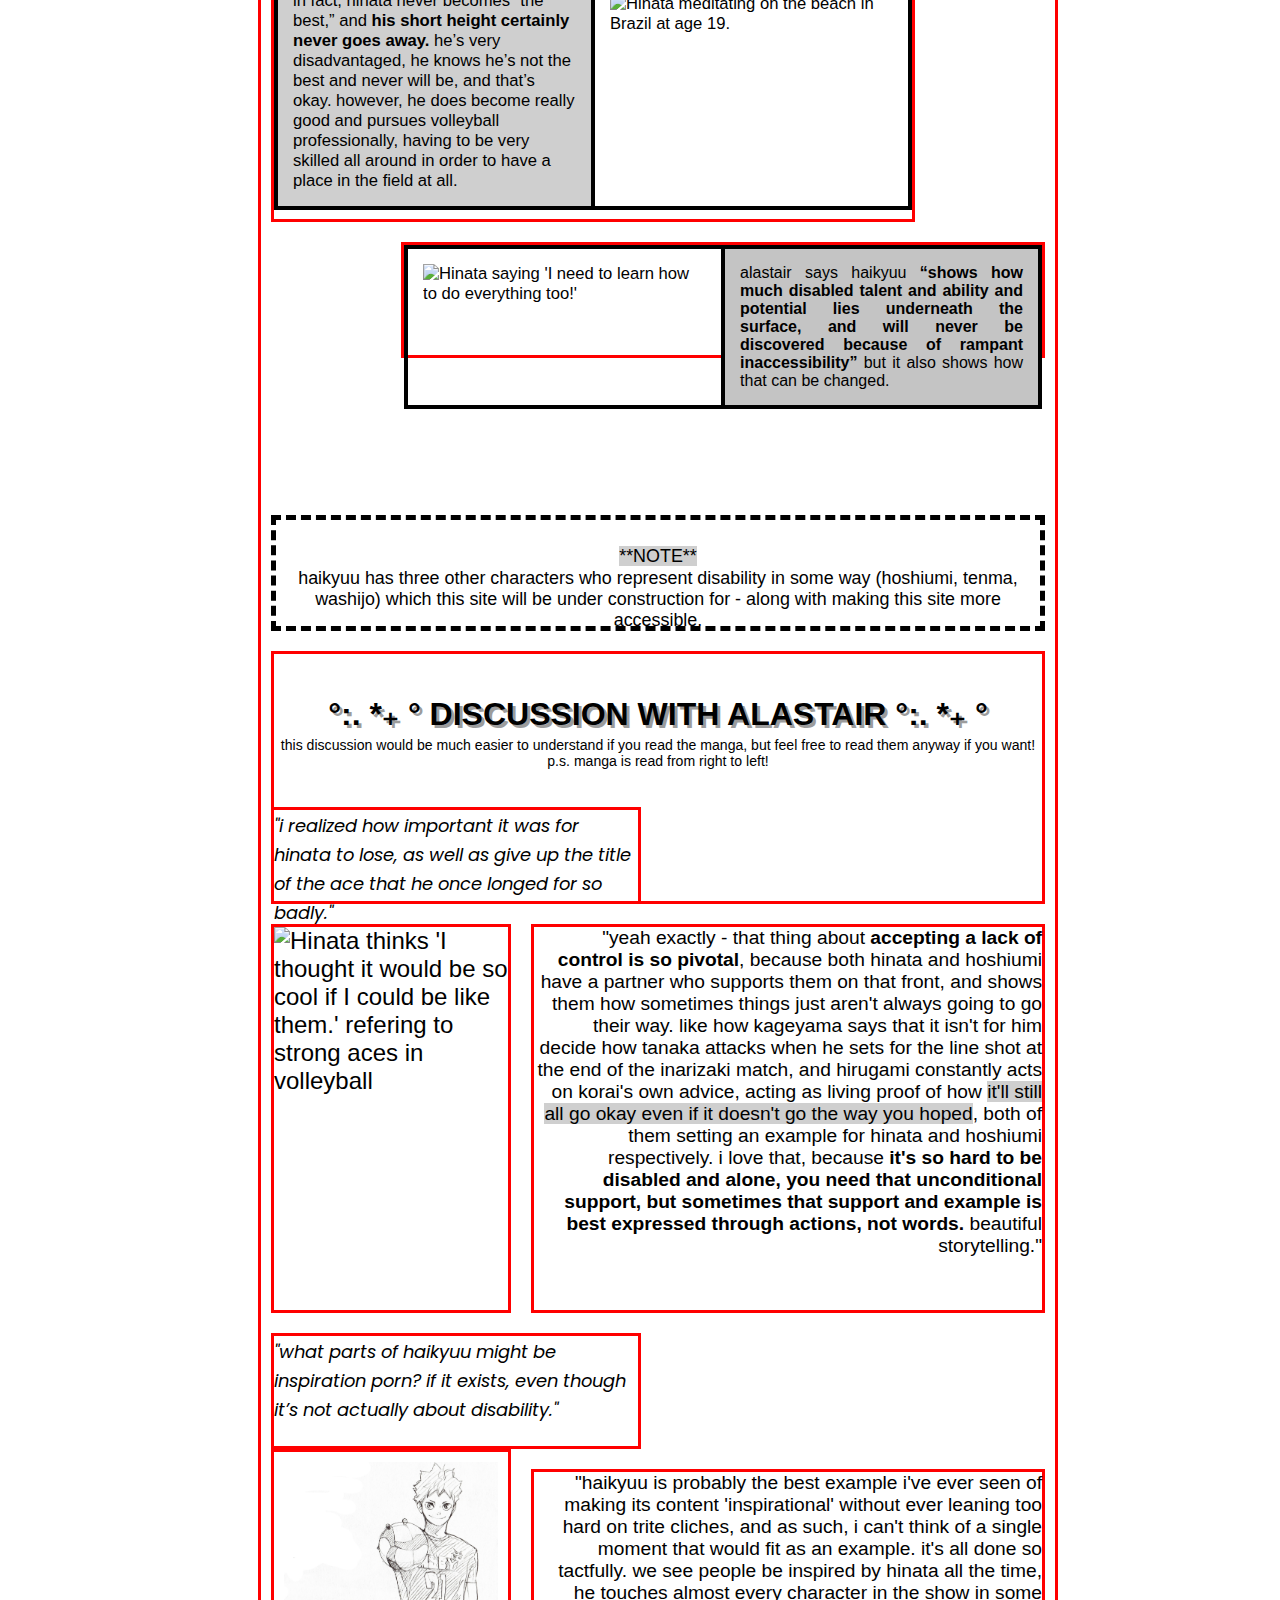
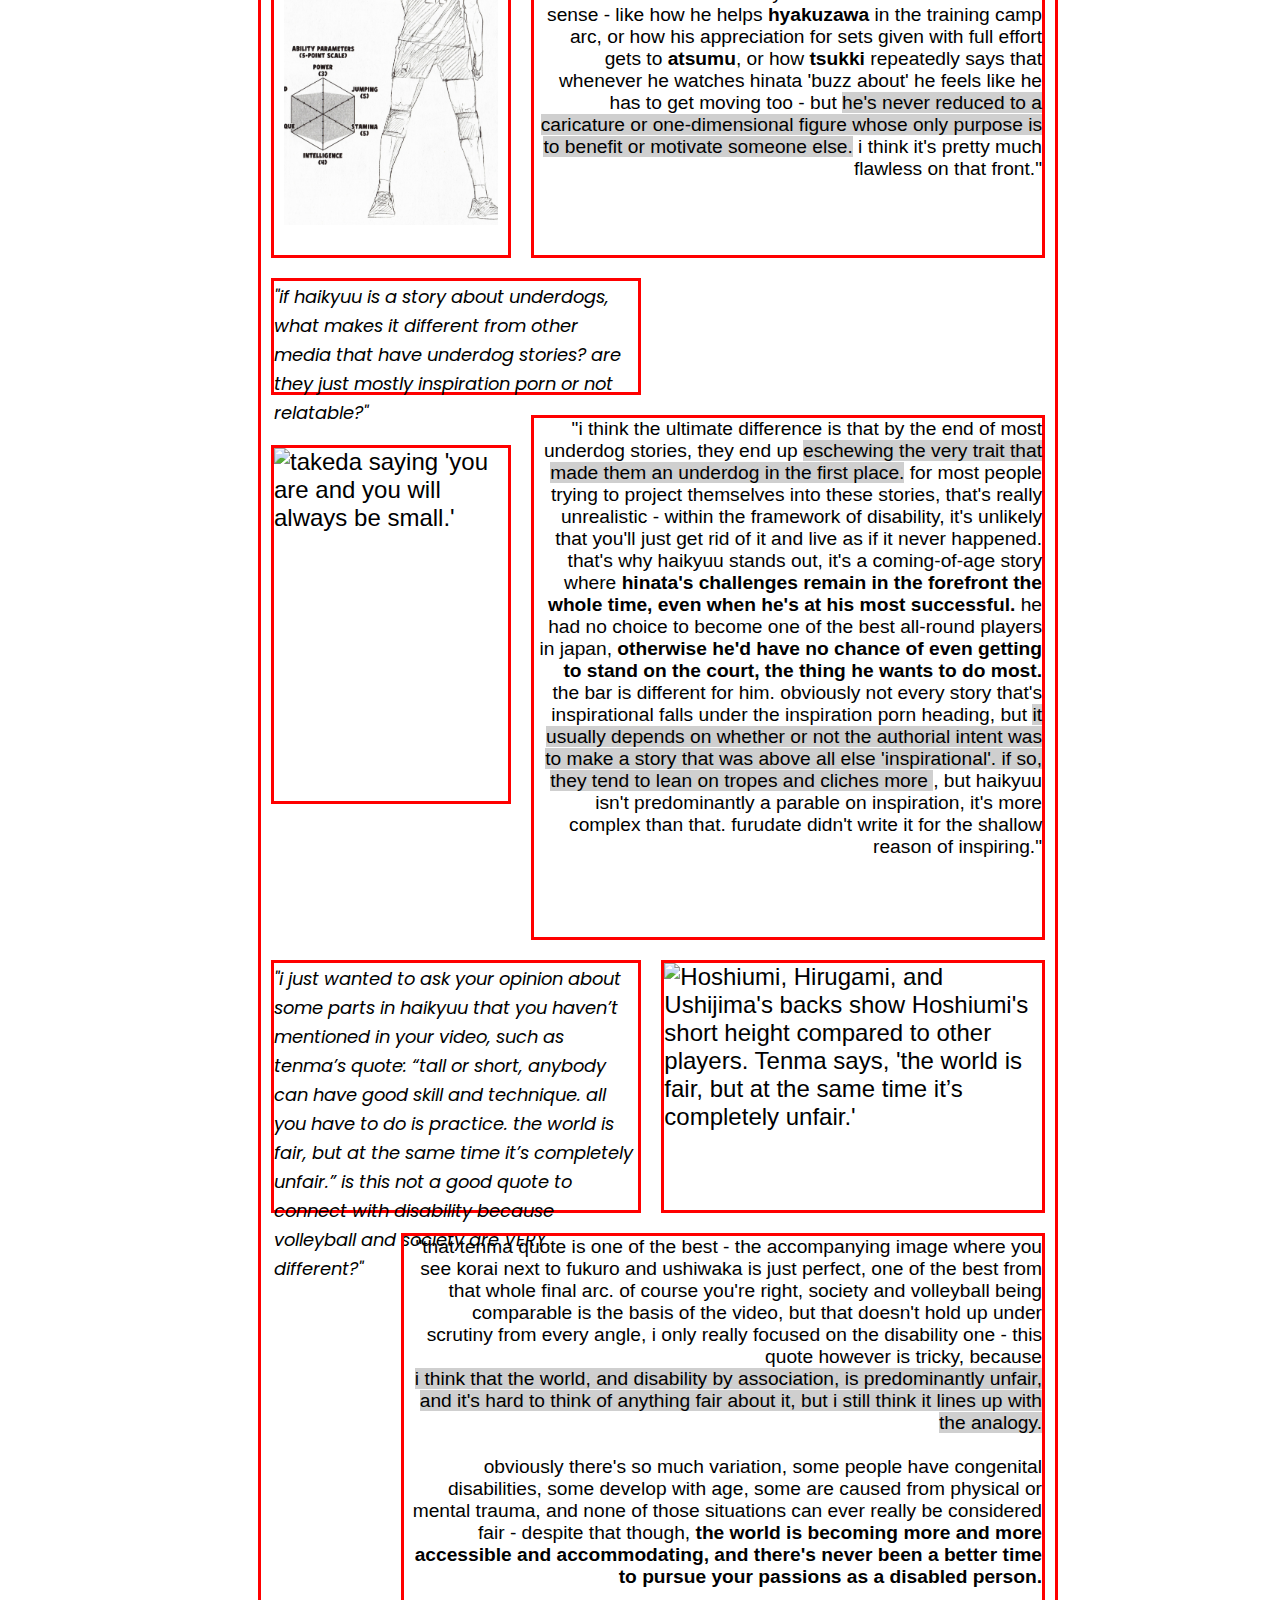
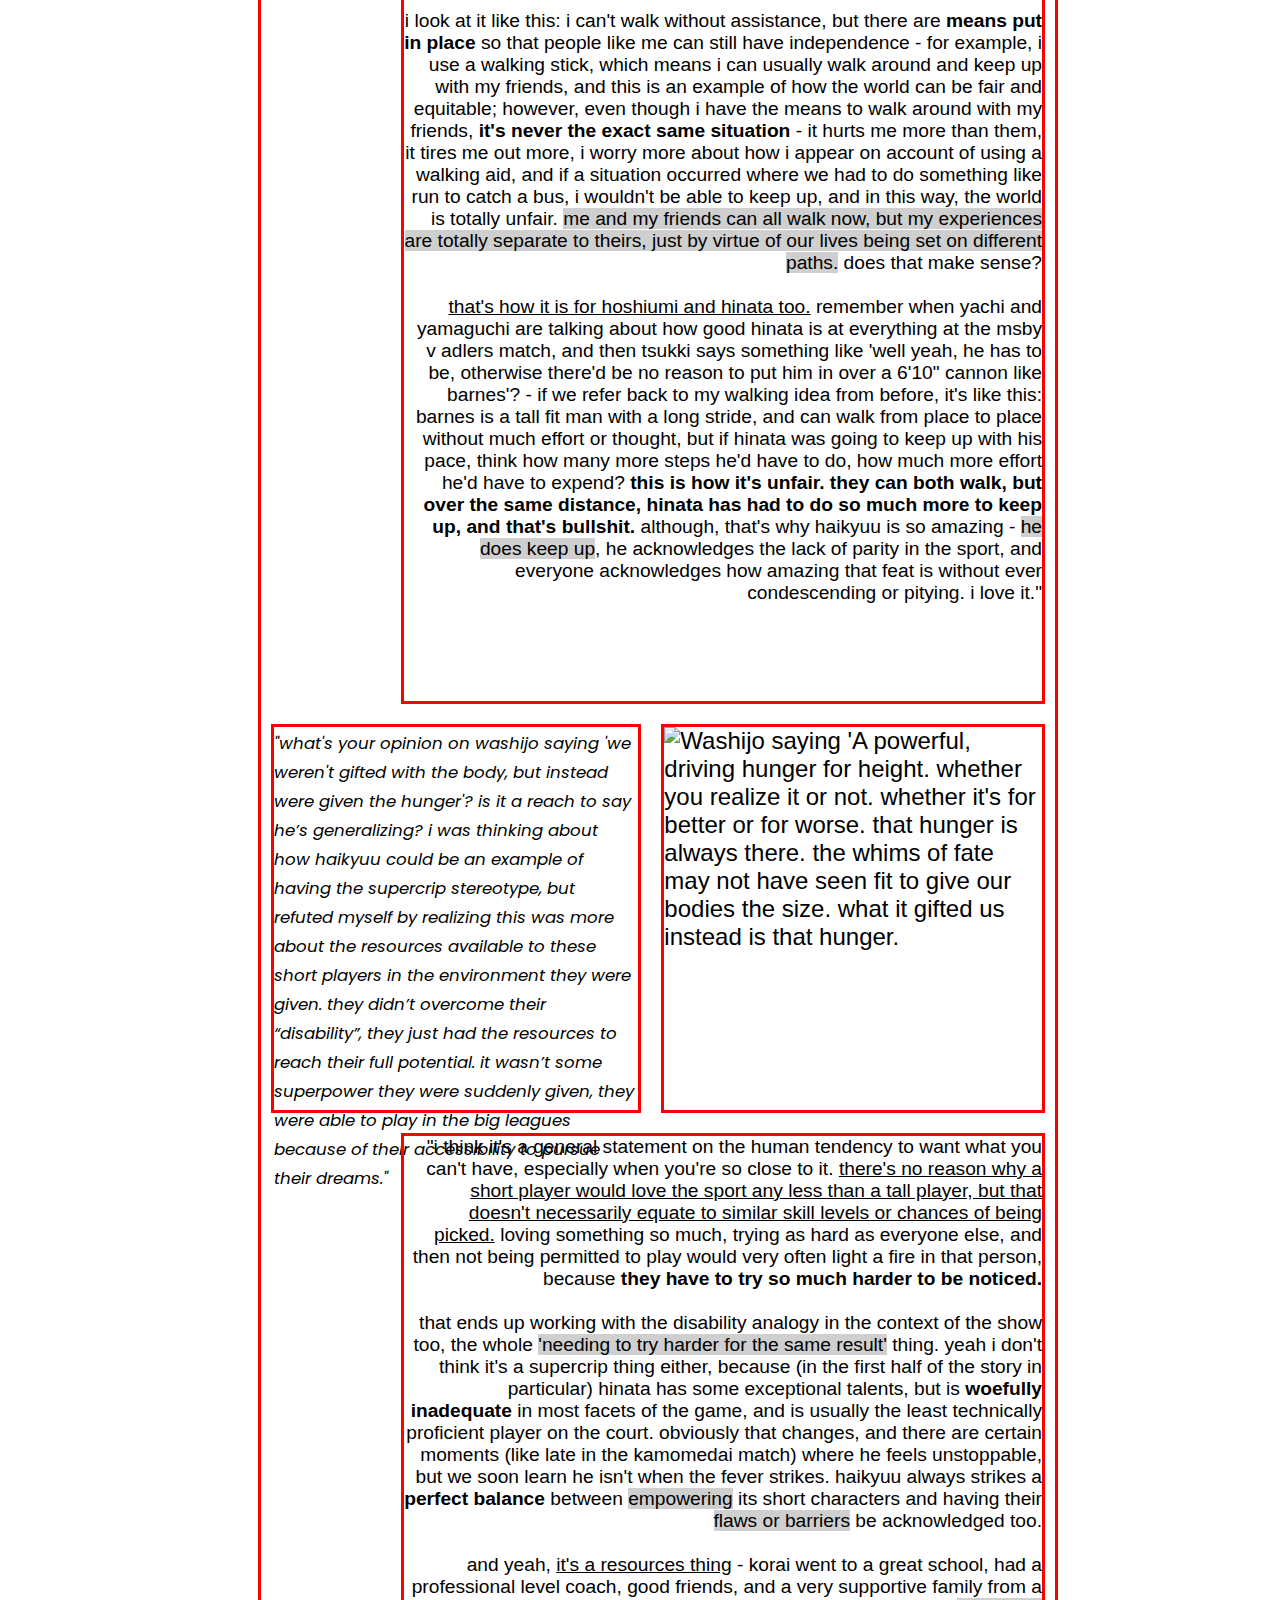
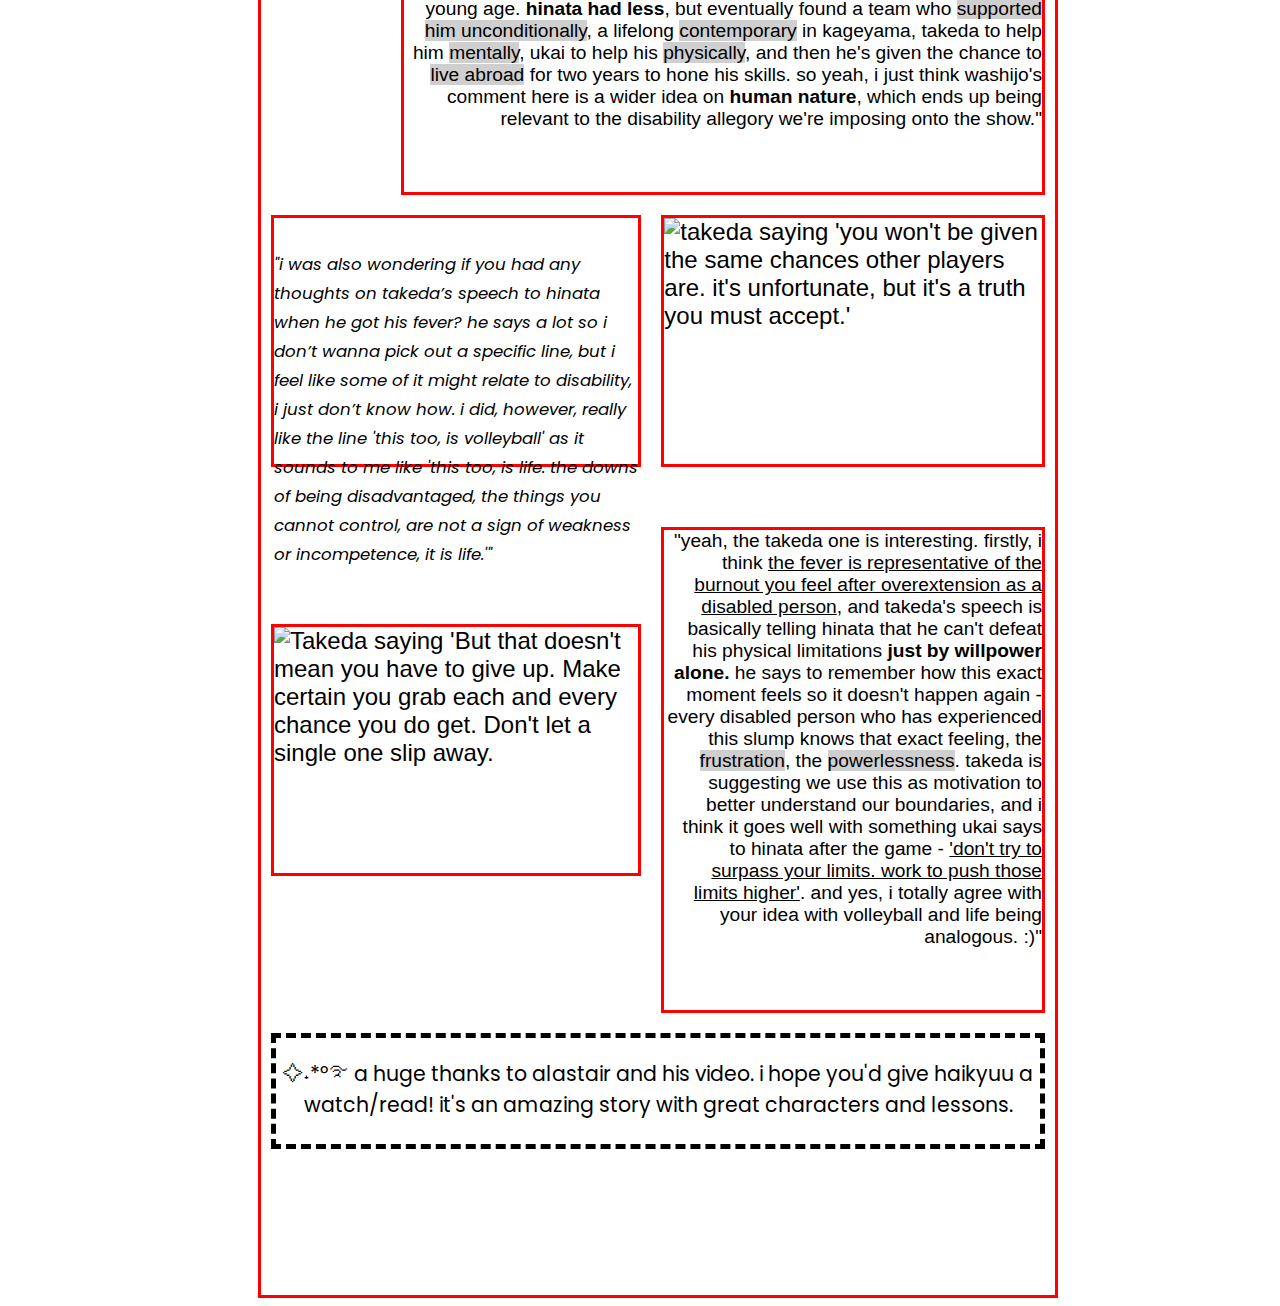
==== commit 83a40a7f: "revision 2" ====
--- a/haikyuu.html
+++ b/haikyuu.html
@@ -17,7 +17,7 @@
       </div>
 
       <div class="hq1">
-        <img id="bokuna" src="bokuna.png" alt="Hinata and Bokuto from Haikyuu standing next to each other!">
+        <img id="bokuna" src="bokuna.png" alt="Bokuto (left) and Hinata (right) from Haikyuu standing next to each other!">
       </div>
 
       <div class="hq2"><h2><i>IN HAIKYUU !!</i></h2></div>
@@ -56,7 +56,7 @@
 
       <div class="hq11"><img id="middleschool1" src="middleschool1.jpg" alt="Hinata in middle school"></div>
 
-      <div class="hq12"><p class="title"><u>no access</u></p><p>hinata sucks at volleyball. he has never had a team or teammates in middle school, and was never given the <span class="highlight">proper resources</span> to get any good at the sport. for more than half the series when he’s in high school, hinata does everything wrong and learns from his mistakes. <b>he tries his hardest every time</b>, but he can’t pass or receive the ball, can’t serve, can’t spike with his eyes open for a season and a half, and has an uncontrollable bowel before games. he’s a mess. <i>he is failed by the system around him that refused him support, therefore is inexperienced, and therefore struggles at volleyball. </i></p></div>
+      <div class="hq12"><h6 class="title"><u>no access</u></h6><p>hinata sucks at volleyball. he has never had a team or teammates in middle school, and was never given the <span class="highlight">proper resources</span> to get any good at the sport. for more than half the series when he’s in high school, hinata does everything wrong and learns from his mistakes. <b>he tries his hardest every time</b>, but he can’t pass or receive the ball, can’t serve, can’t spike with his eyes open for a season and a half, and has an uncontrollable bowel before games. he’s a mess. <i>he is failed by the system around him that refused him support, therefore is inexperienced, and therefore struggles at volleyball. </i></p></div>
 
       <div class="hq13"><img id="middleschool2" src="middleschool2.jpg" alt="Hinata celebrating getting a point!"></div>
 
@@ -66,18 +66,18 @@
 
       <div class="hq16"><img id="hinaalone" src="hinaalone.jpg" alt="Hinata is told he is the only one who signed up for the volleyball club in middle school"></div>
 
-      <div class="hq17"><p class="title"><u>being able</u></p><p>>> but hinata improves as he is finally provided the resources, and is never babied by anyone for his height because he’s <b>much more than just a short player</b> who can spike a ball.<br><br>
+      <div class="hq17"><h6 class="title"><u>being able</u></h6><p>>> but hinata improves as he is finally provided the resources, and is never babied by anyone for his height because he’s <b>much more than just a short player</b> who can spike a ball.<br><br>
       >> later he learns how to properly receive, learns that volleyball isn’t about tall height or strong power, and finds his own way of playing that <i>isn’t about his height or overcoming the lack of it.</i></p></div>
 
       <div class="hq18"><img id="makeup" src="makeup.jpg" alt="Tenma Udai saying 'I thought I had to rely on skill and technique to make up for my lack of height to succeed'"></div>
 
-      <div class="hq19"><p class="title"><u>not the best</u></p></div>
+      <div class="hq19"><h6 class="title"><u>not the best</u></h6></div>
 
       <div class="hq20"><img id="hinatasick" src="hinatasick.jpg" alt="Hinata looks out to the distance after being taken out of his last game because of his fever."></div>
 
       <div class="hq21"><p>hinata has also always wanted to become the <span class="highlight">ace</span> of his team (the strongest player on the court), but later learns that he could never really become one, and that it’s okay. he completely lets go of that title in his last game of his first national tournament. in addition to this, <b>he gets slammed by a fever</b>, loses that last game, and goes on to never win a national tournament in his high school career.</p></div>
 
-      <div class="hq22"><p class="title"><u>not unstoppable</u></p></div>
+      <div class="hq22"><h6 class="title"><u>not unstoppable</u></h6></div>
 
       <div class="hq23"><p>the fever is so important, and so uncomfortably relatable. alastair says it’s “the <b>overwhelming slump</b> after feeling alright for a while and then overdoing it because it <b>isn’t often you feel alright</b>.” hinata overdoes it because the success he’s wanted for so long was so close. he puts it in higher priority than his health. <span class="highlight">he tried his hardest, he wanted it enough,</span> but it’s all out of his control and that’s okay.</p></div>
 
@@ -95,7 +95,7 @@
       <div class="hq26">
         <table>
           <tr>
-            <td><img id="tobeable" src="tobeable.jpg" alt="Hinata sayig 'I need to learn how to do everything too!'"></td>
+            <td><img id="tobeable" src="tobeable.jpg" alt="Hinata saying 'I need to learn how to do everything too!'"></td>
             <td class="td2">alastair says haikyuu <b>“shows how much disabled talent and ability and potential lies underneath the surface, and will never be discovered because of rampant inaccessibility”</b> but it also shows how that can be changed.</td>
           </tr>
         </table>
@@ -103,7 +103,7 @@
 
       <div class="hq27"><span class="highlight">**NOTE**</span><br><p>haikyuu has three other characters who represent disability in some way (hoshiumi, tenma, washijo) which this site will be under construction for - along with making this site more accessible.</p></div>
 
-      <div class="hq28"> <b>°:. *₊ ° DISCUSSION WITH ALASTAIR °:. *₊ °</b><p>this discussion would be much easier to understand if you read the manga, but feel free to read them anyway if you want!<br>p.s. manga is read from right to left!</p></div>
+      <div class="hq28"> <h6><b>°:. *₊ ° DISCUSSION WITH ALASTAIR °:. *₊ °</b></h6><p>this discussion would be much easier to understand if you read the manga, but feel free to read them anyway if you want!<br>p.s. manga is read from right to left!</p></div>
 
       <div class="hq29"><i>"i realized how important it was for hinata to lose, as well as give up the title of the ace that he once longed for so badly."</i></div>
 
--- a/style.css
+++ b/style.css
@@ -7,7 +7,7 @@
 .grid {
   display: grid;
   grid-template-columns: repeat(6, 1fr);
-  grid-template-rows: repeat(38, 130px);
+  grid-template-rows: repeat(38, calc(100vw / 11));
   gap: 20px;
   padding: 10px;
   margin-top: 20px;
@@ -19,7 +19,7 @@
 .grid2 {
   display: grid;
   grid-template-columns: repeat(6, 1fr);
-  grid-template-rows: repeat(68, 130px);
+  grid-template-rows: repeat(68, calc(100vw / 11));
   gap: 20px;
   padding: 10px;
   margin-top: 20px;
@@ -151,7 +151,7 @@
 .item6 h4 {
   border: 5px dashed grey;
   font-family: 'Poppins', sans-serif;
-  font-size: 2vw;
+  font-size: 1.8vw;
   margin: 0;
   margin-bottom: 10px;
   padding-left: 5px;
@@ -176,7 +176,7 @@
 }
 
 .item8 p {
-  font-size: 1.6vw;
+  font-size: 1.5vw;
   font-family: Arial;
   padding: 5px;
   margin: 0;
@@ -188,7 +188,7 @@
   grid-area: 9 / 5 / 11 / 7;
   background: #cfcfcf;
   margin: 0;
-  padding: 0;
+  padding: 5px;
   display: flex;
   align-items: center;
   justify-content: center;
@@ -210,7 +210,7 @@
 
 .item14 p {
   font-family: Arial;
-  font-size: 1.4vw;
+  font-size: 1.3vw;
   width: 90%;
   margin: 20px;
   margin-left: 50px;
@@ -242,7 +242,7 @@
 }
 
 .extraPara1 {
-  font-size: 1.4vw;
+  font-size: 1.3vw;
       text-align: justify;
 }
 
@@ -289,14 +289,14 @@
   margin: 0;
   background-image: linear-gradient(to right, black, grey);
   padding: 10px;
-  margin-bottom: 65px;
   color: white;
+
 }
 
 .item19 p {
     font-size: 1.5vw;
     margin: 0;
-        text-align: justify;
+    text-align: justify;
 }
 
 .item20 {
@@ -311,7 +311,7 @@
 .item21 p {
   margin: 0;
   font-family: Arial;
-  font-size: 1.55vw;
+  font-size: 1.5vw;
       text-align: justify;
 }
 
@@ -323,9 +323,9 @@
 }
 
 .item22 p {
-    font-size: 1.5vw;
+    font-size: 1.4vw;
     margin: 0;
-        text-align: justify;
+    text-align: justify;
 }
 
 .item23 {
@@ -488,6 +488,7 @@
 .item37 p {
   font-size: 1.3vw;
   letter-spacing: 1px;
+  color:grey;
 }
 
 .item38 {
@@ -545,6 +546,7 @@
 .hq4 h5 {
   text-shadow: none;
   margin-bottom: 10px;
+  margin-top: 0;
 }
 
 .hq4 p {
@@ -552,6 +554,10 @@
     line-height: 1.5;
 }
 
+.hq4 a {
+  color: grey;
+}
+
 .hq5 {
   grid-area: 7 / 1 / 8 / 7;
   background-color:#cfcfcf;
@@ -577,7 +583,7 @@
 .hq7 {
   grid-area: 10 / 1 / 12 / 4;
   text-align: center;
-  padding: 20px;
+  padding: 10px;
   border: 5px dashed black;
 }
 
@@ -758,9 +764,6 @@
   border: 4px solid;
 }
 
-#tobeable {
-  padding-top: 5px;
-}
 
 .hq27 {
   grid-area: 28 / 1 / 29 / 7;
@@ -783,6 +786,7 @@
 .hq28 b {
   font-size: 2.5vw;
   text-shadow: 3px 3px #9c9c9c;
+  font-family: Arial;
 }
 
 .hq28 p {
@@ -825,6 +829,9 @@
 
 .hq48 {
   grid-area: 35 / 1 / 38 / 3;
+  padding: 10px;
+  padding-bottom: 30px;
+  margin-top: -20px;
 }
 
 
@@ -905,8 +912,13 @@
   grid-area: 64 / 1 / 66 / 4;
 }
 
-div .title {
+h6 {
   font-size: 2.2vw;
-  padding-bottom: 5px;
-  font-family: 'Poppins', sans-serif;
-}
+  margin: 0;
+  padding: 0;
+  font-family: 'Poppins', sans-serif;
+}
+
+div {
+  border: 3px solid red;
+}
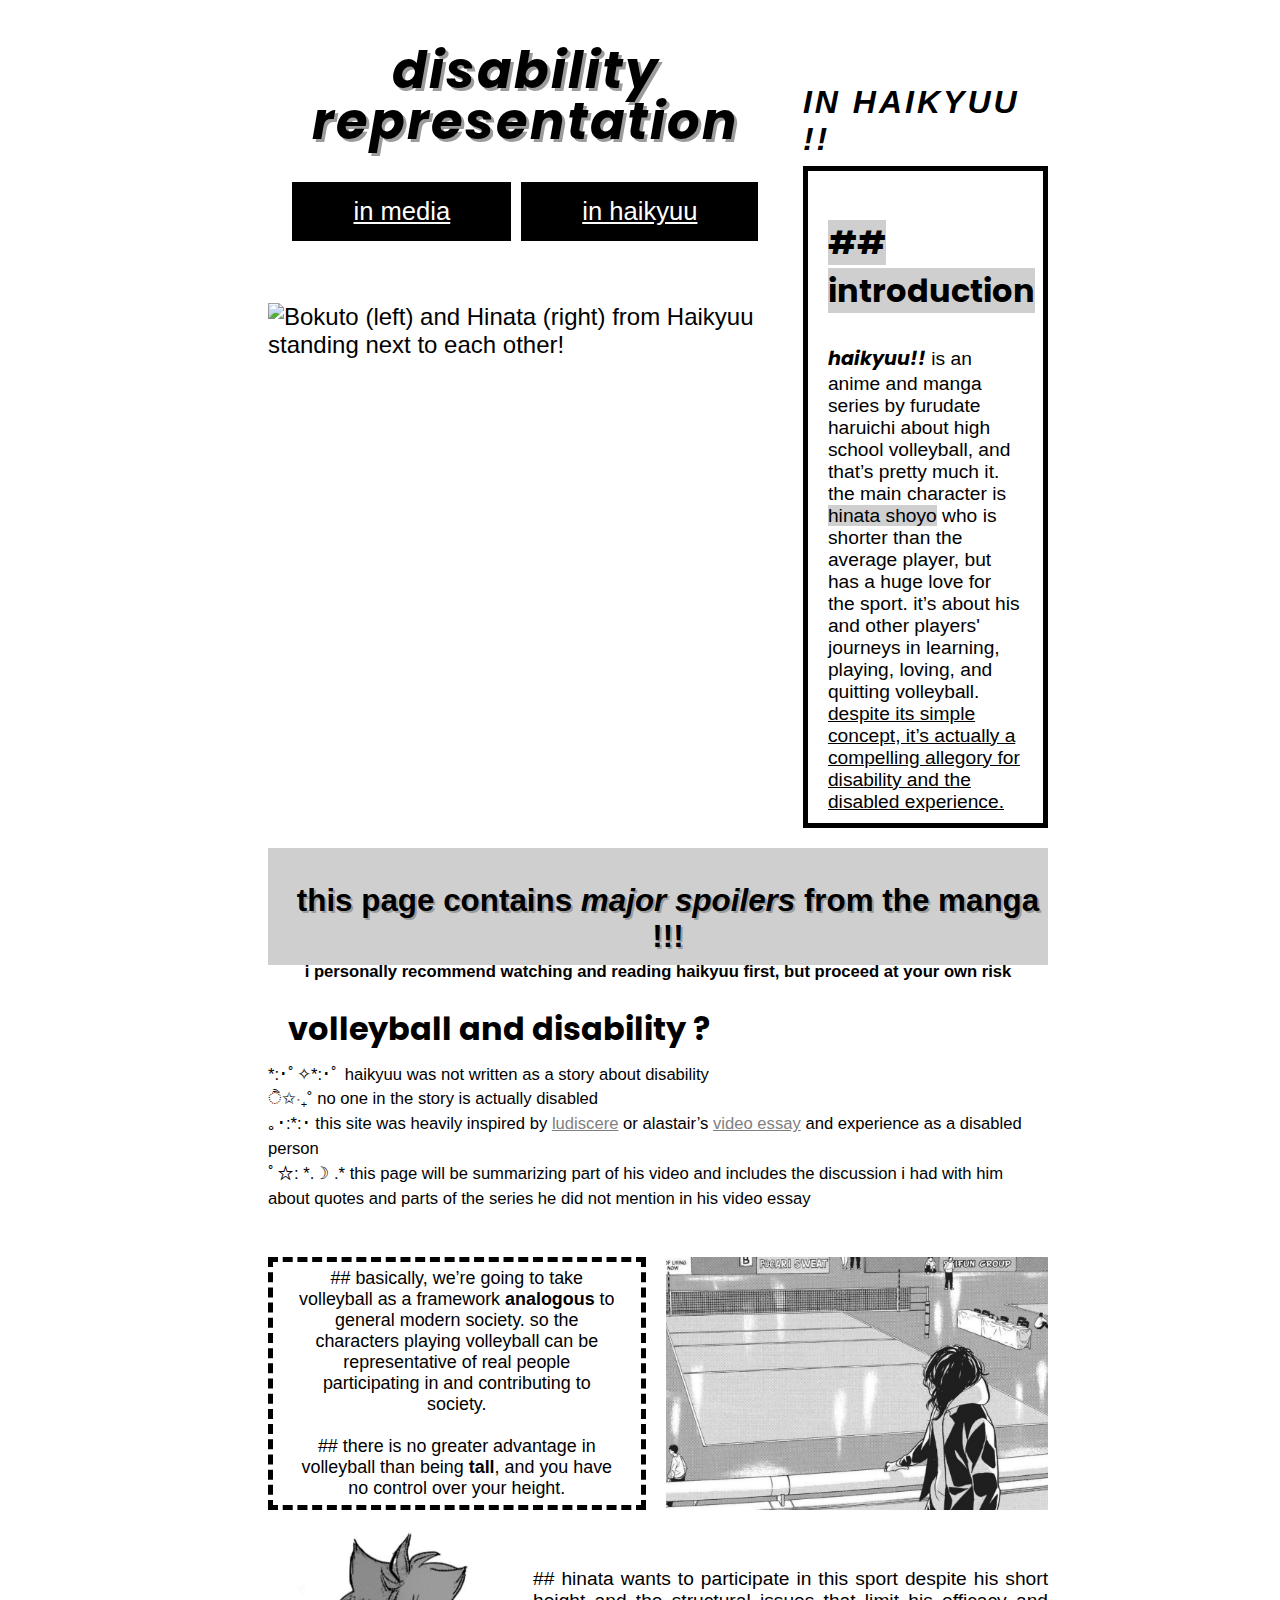
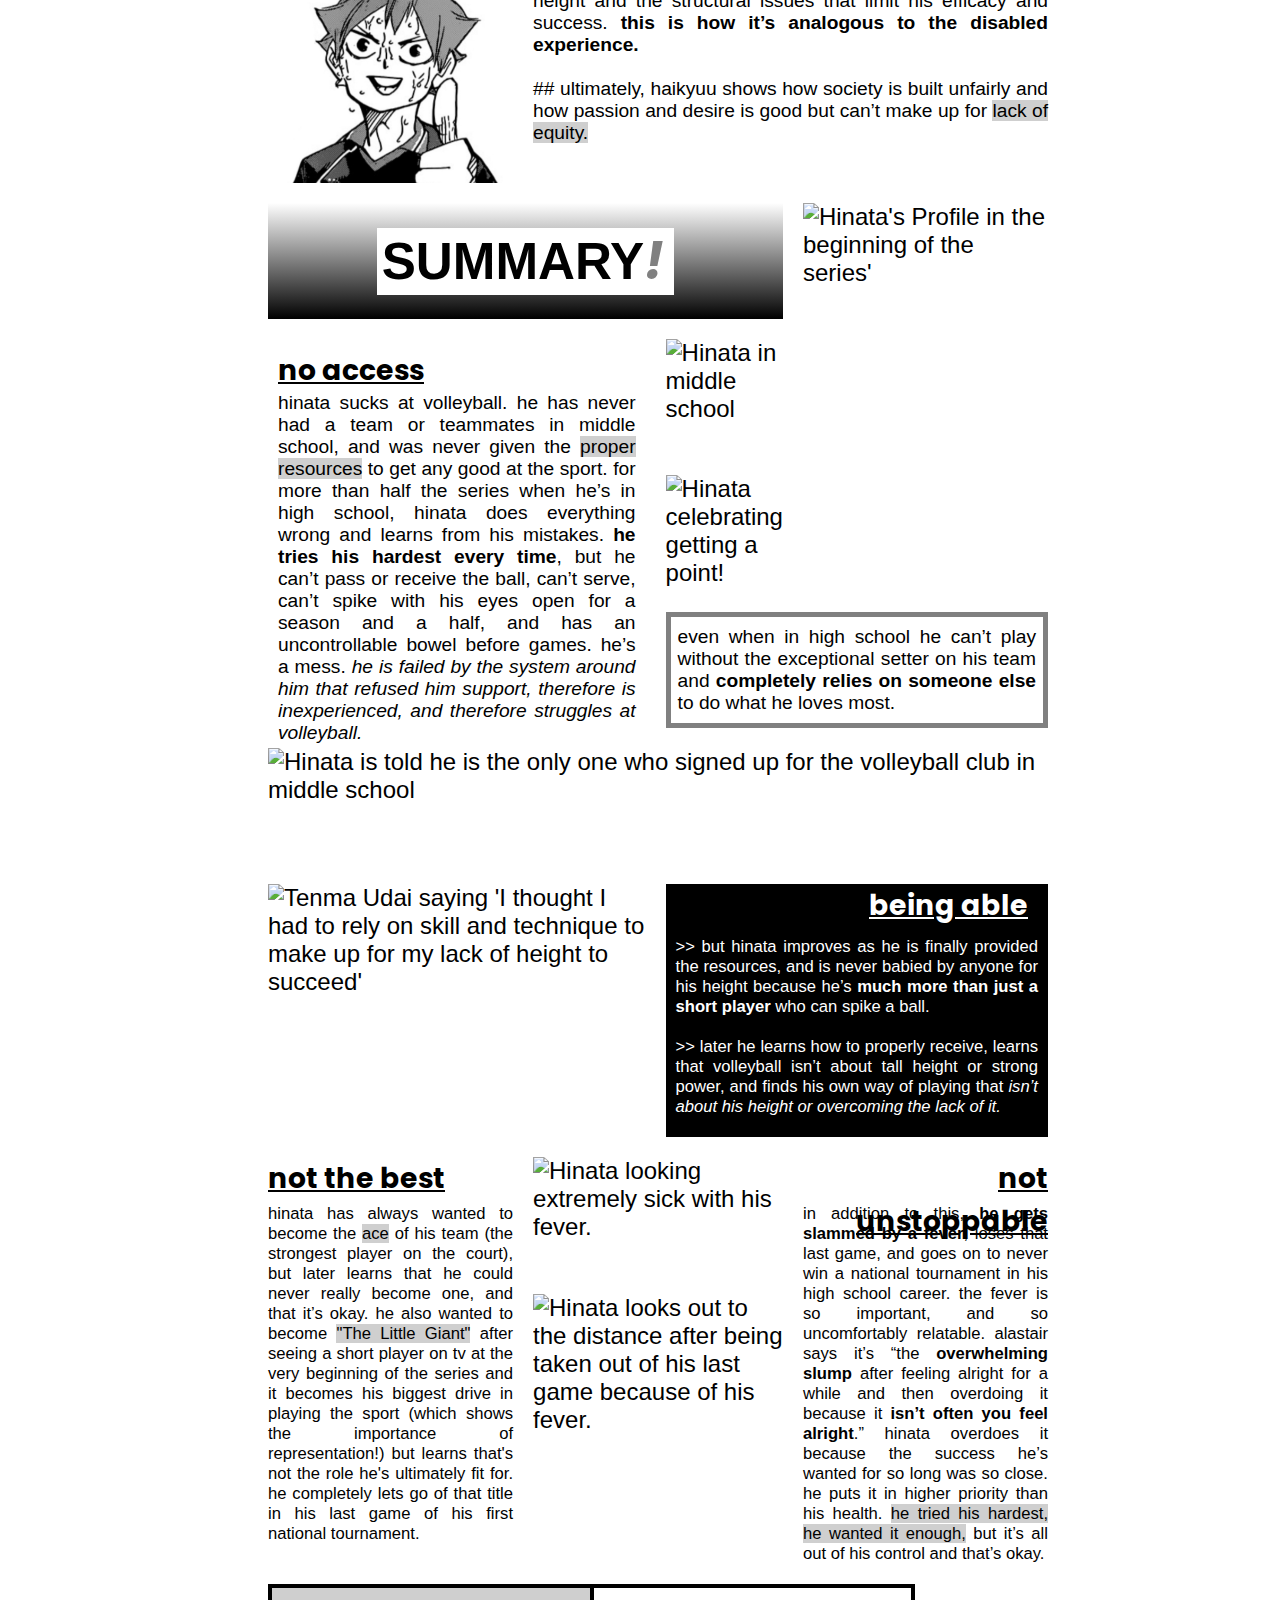
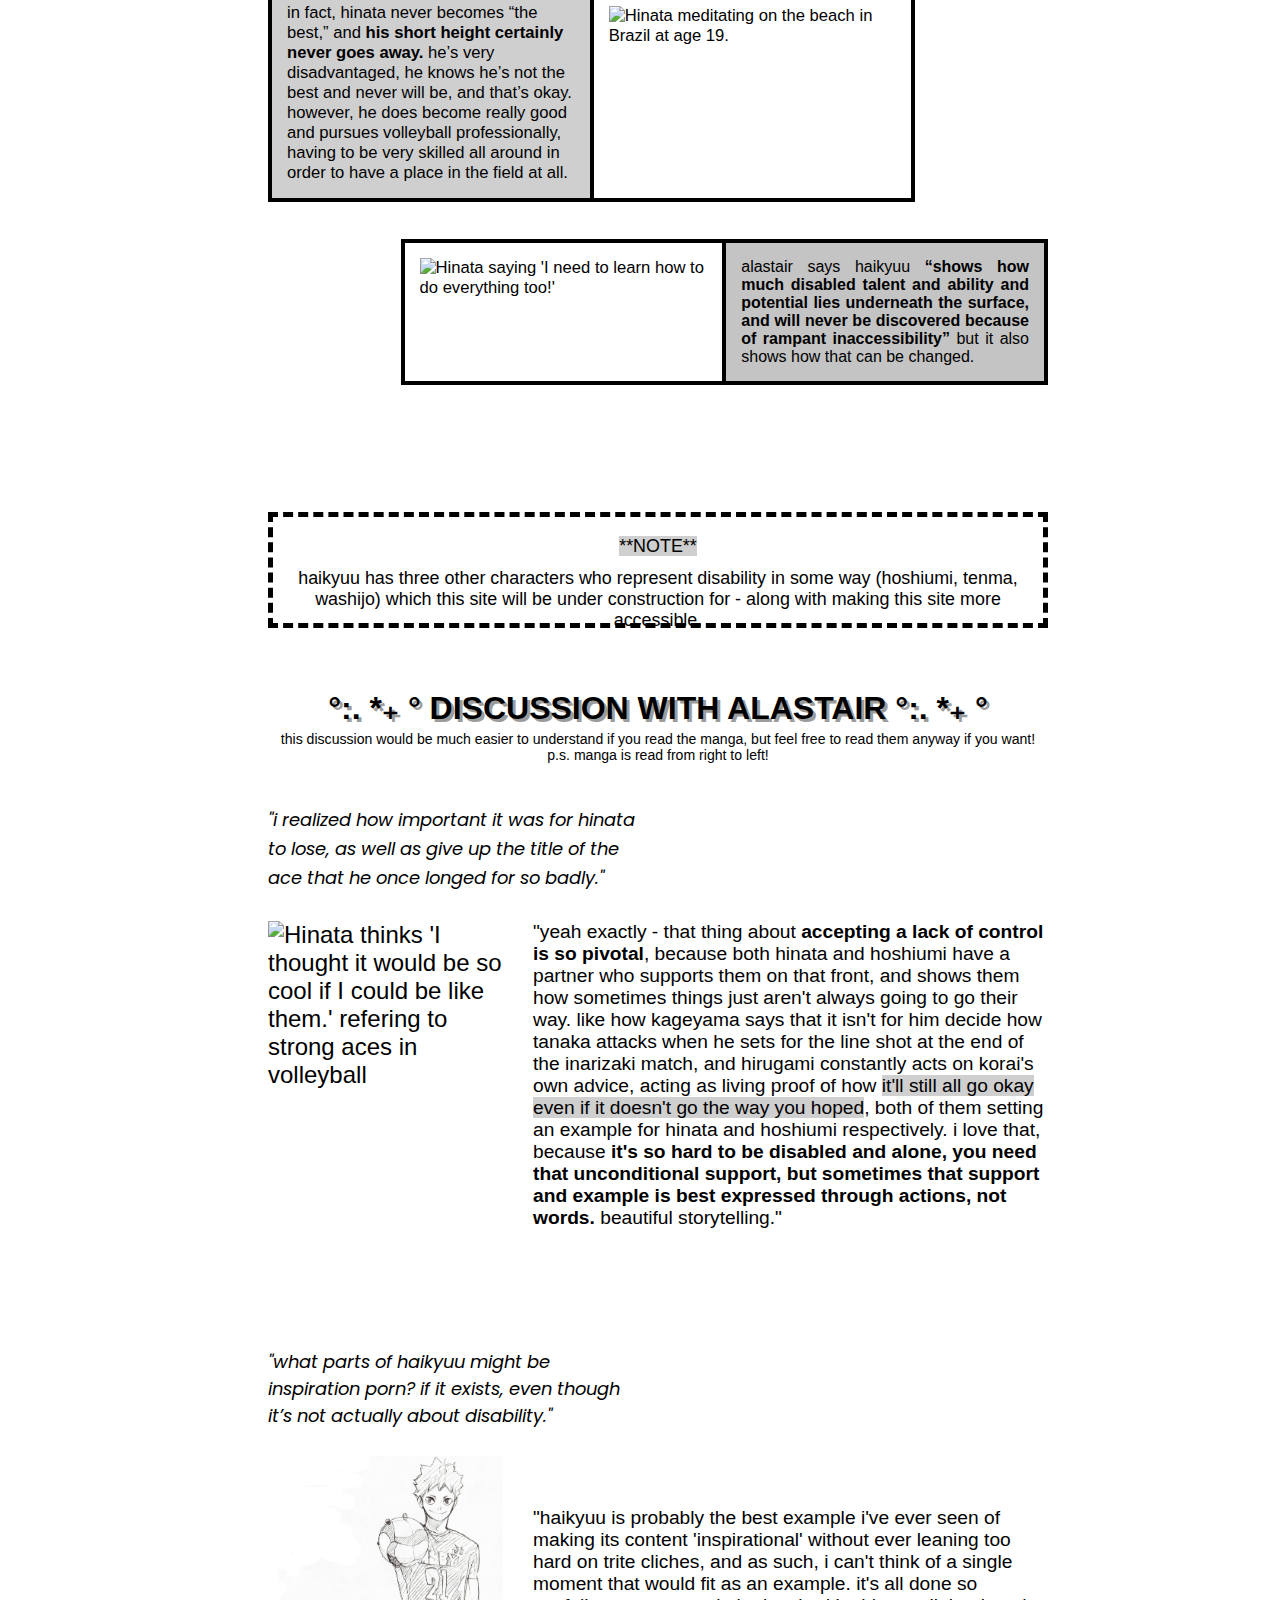
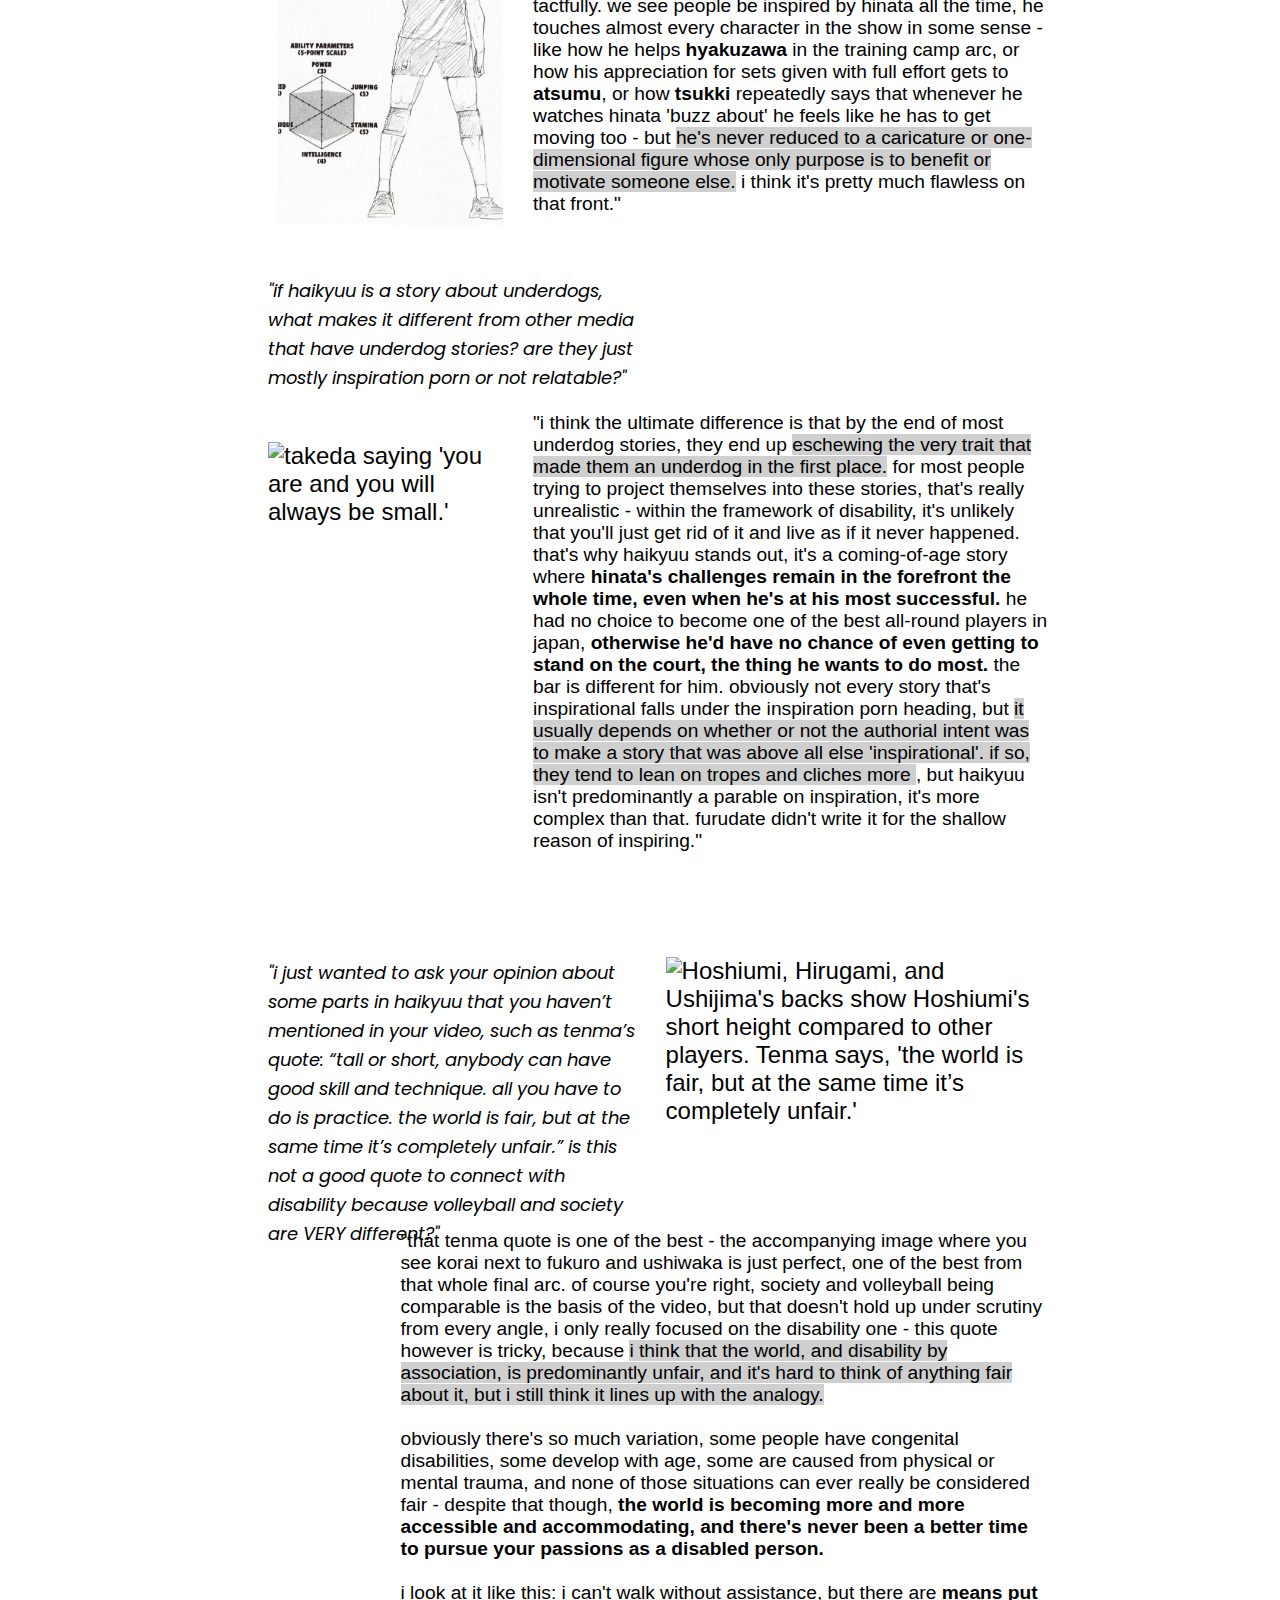
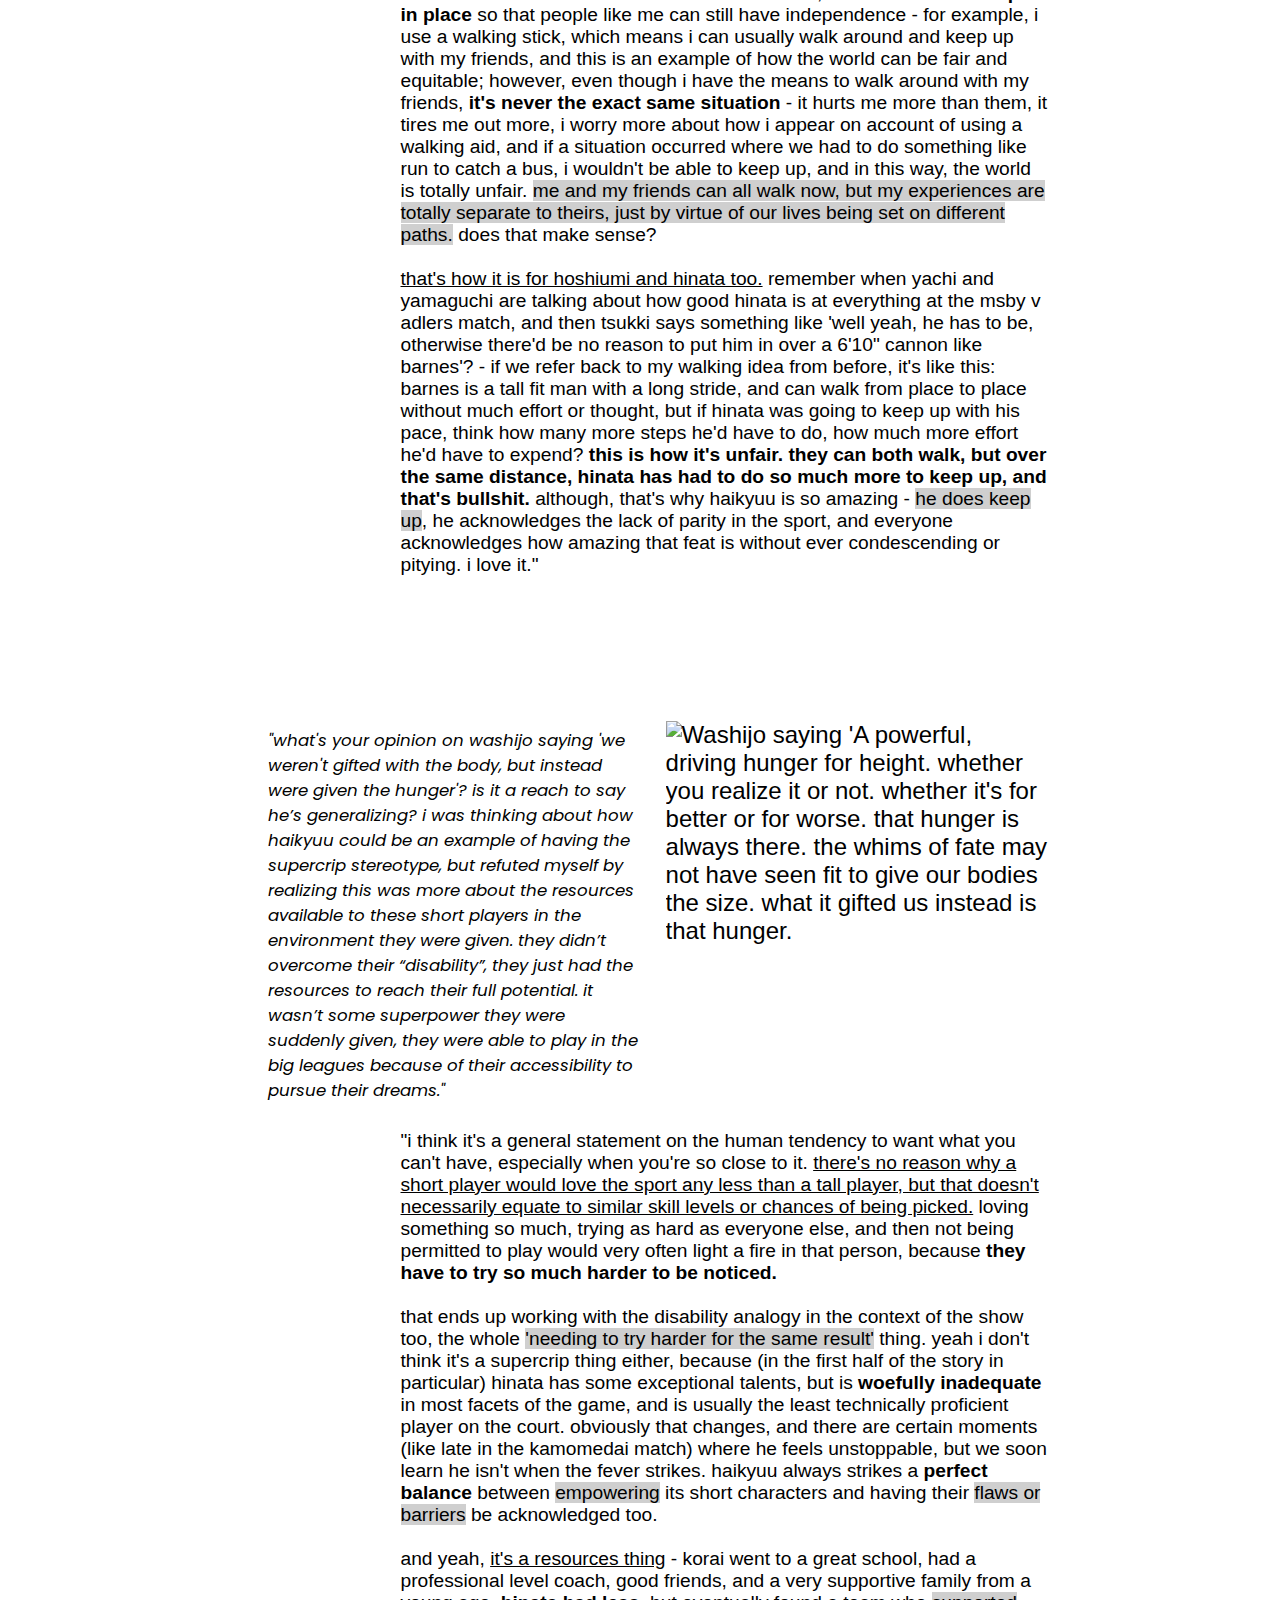
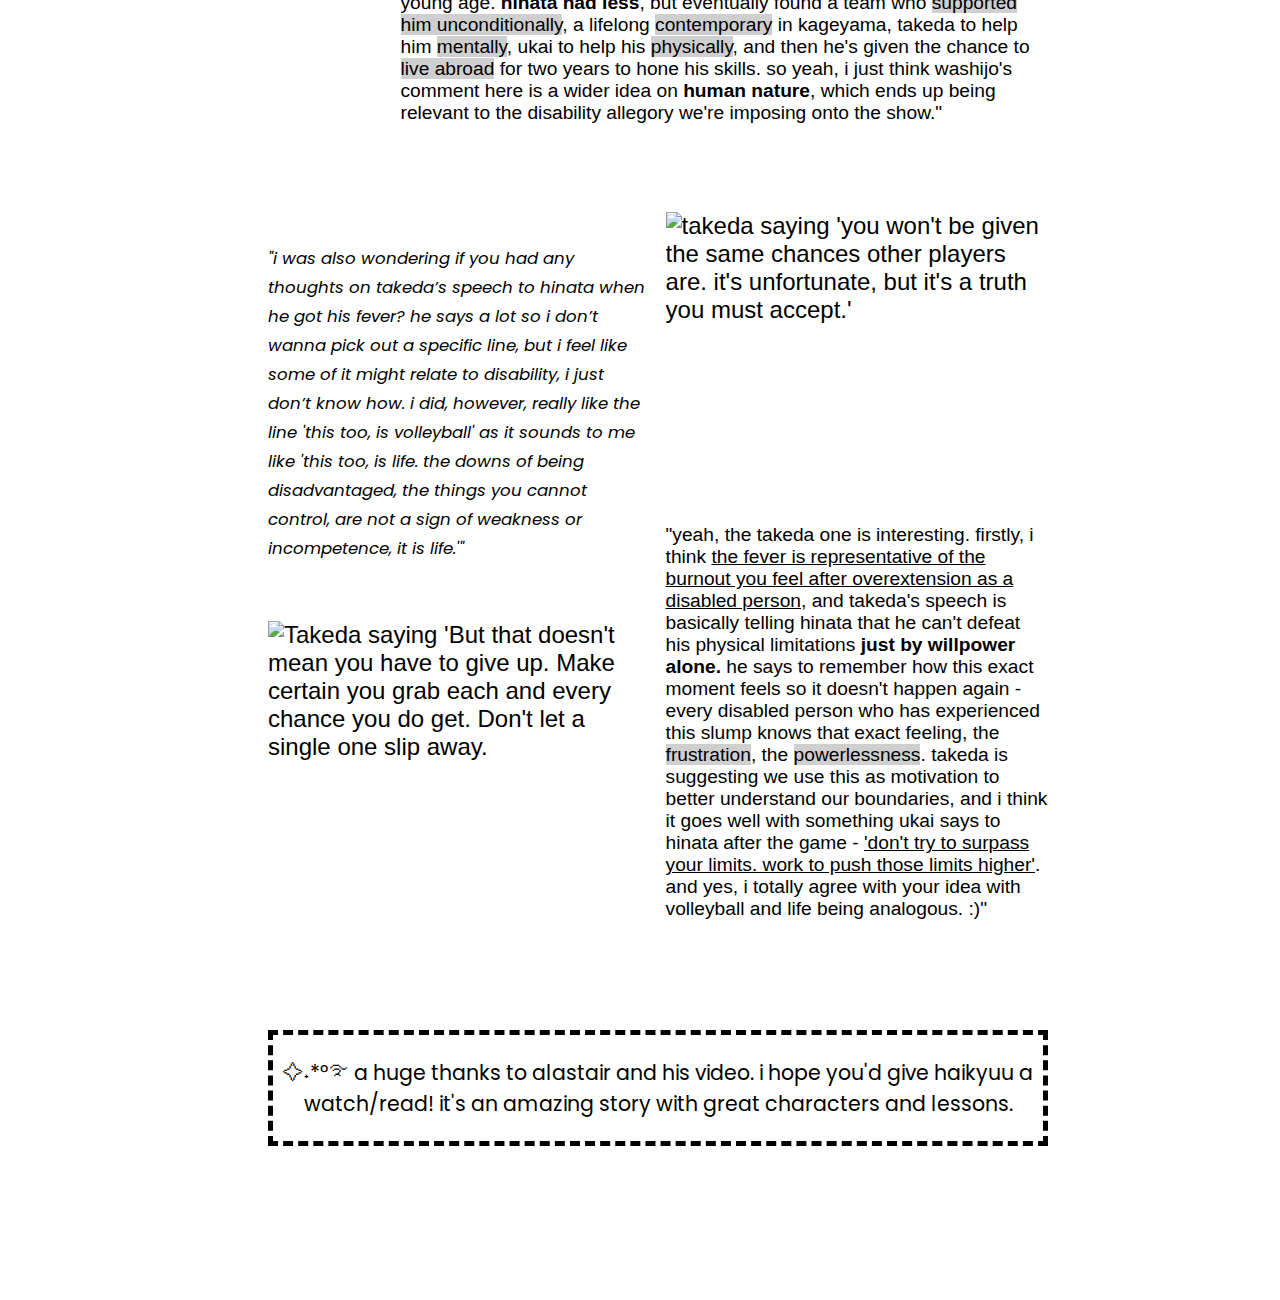
==== commit b58238e2: "revision 6" ====
--- a/haikyuu.html
+++ b/haikyuu.html
@@ -23,7 +23,7 @@
       <div class="hq2"><h2><i>IN HAIKYUU !!</i></h2></div>
 
       <div class="hq3">
-        <h3><span class="h3">## introduction</span></h3>
+        <h3><span class="h3">##<br>introduction</span></h3>
         <p><span class="emphasis"><b><i>haikyuu!!</i></b></span> is an anime and manga series by furudate haruichi about high school volleyball, and that’s pretty much it. the main character is <span class="highlight">hinata shoyo</span> who is shorter than the average player, but has a huge love for the sport. it’s about his and other players' journeys in learning, playing, loving, and quitting volleyball. <u>despite its simple concept, it’s actually a compelling allegory for disability and the disabled experience.</u></p>
       </div>
 
@@ -62,7 +62,7 @@
 
       <div class="hq14"><img id="hinastats" src="hinastats.jpg" alt="Hinata's Profile in the beginning of the series'"></div>
 
-      <div class="hq15"><p>even when in high school he can’t play without the exceptional setter on his team and <span class="highlight">completely relies on someone else</span> to do what he loves most.</p></div>
+      <div class="hq15"><p>even when in high school he can’t play without the exceptional setter on his team and <b>completely relies on someone else</b> to do what he loves most.</p></div>
 
       <div class="hq16"><img id="hinaalone" src="hinaalone.jpg" alt="Hinata is told he is the only one who signed up for the volleyball club in middle school"></div>
 
@@ -75,11 +75,11 @@
 
       <div class="hq20"><img id="hinatasick" src="hinatasick.jpg" alt="Hinata looks out to the distance after being taken out of his last game because of his fever."></div>
 
-      <div class="hq21"><p>hinata has also always wanted to become the <span class="highlight">ace</span> of his team (the strongest player on the court), but later learns that he could never really become one, and that it’s okay. he completely lets go of that title in his last game of his first national tournament. in addition to this, <b>he gets slammed by a fever</b>, loses that last game, and goes on to never win a national tournament in his high school career.</p></div>
+      <div class="hq21"><p>hinata has always wanted to become the <span class="highlight">ace</span> of his team (the strongest player on the court), but later learns that he could never really become one, and that it’s okay. he also wanted to become  <span class="highlight">"The Little Giant"</span> after seeing a short player on tv at the very beginning of the series and it becomes his biggest drive in playing the sport (which shows the importance of representation!) but learns that's not the role he's ultimately fit for. he completely lets go of that title in his last game of his first national tournament.</p></div>
 
       <div class="hq22"><h6 class="title"><u>not unstoppable</u></h6></div>
 
-      <div class="hq23"><p>the fever is so important, and so uncomfortably relatable. alastair says it’s “the <b>overwhelming slump</b> after feeling alright for a while and then overdoing it because it <b>isn’t often you feel alright</b>.” hinata overdoes it because the success he’s wanted for so long was so close. he puts it in higher priority than his health. <span class="highlight">he tried his hardest, he wanted it enough,</span> but it’s all out of his control and that’s okay.</p></div>
+      <div class="hq23"><p>in addition to this, <b>he gets slammed by a fever</b>, loses that last game, and goes on to never win a national tournament in his high school career. the fever is so important, and so uncomfortably relatable. alastair says it’s “the <b>overwhelming slump</b> after feeling alright for a while and then overdoing it because it <b>isn’t often you feel alright</b>.” hinata overdoes it because the success he’s wanted for so long was so close. he puts it in higher priority than his health. <span class="highlight">he tried his hardest, he wanted it enough,</span> but it’s all out of his control and that’s okay.</p></div>
 
       <div class="hq24"><img id="hinatasick2" src="hinatasick2.jpg" alt="Hinata looking extremely sick with his fever."></div>
 
@@ -122,7 +122,7 @@
       <div class="hq35"><i>"i just wanted to ask your opinion about some parts in haikyuu that you haven’t mentioned in your video, such as tenma’s quote: “tall or short, anybody can have good skill and technique. all you have to do is practice. the world is fair, but at the same time it’s completely unfair.” is this not a good quote to connect with disability because volleyball and society are VERY different?"</i></div>
 
       <div class="hq36">
-        <p>"that tenma quote is one of the best - the accompanying image where you see korai next to fukuro and ushiwaka is just perfect, one of the best from that whole final arc. of course you're right, society and volleyball being comparable is the basis of the video, but that doesn't hold up under scrutiny from every angle, i only really focused on the disability one - this quote however is tricky, because <br><span class="highlight">i think that the world, and disability by association, is predominantly unfair, and it's hard to think of anything fair about it, but i still think it lines up with the analogy.</span>
+        <p>"that tenma quote is one of the best - the accompanying image where you see korai next to fukuro and ushiwaka is just perfect, one of the best from that whole final arc. of course you're right, society and volleyball being comparable is the basis of the video, but that doesn't hold up under scrutiny from every angle, i only really focused on the disability one - this quote however is tricky, because <span class="highlight">i think that the world, and disability by association, is predominantly unfair, and it's hard to think of anything fair about it, but i still think it lines up with the analogy.</span>
         <br>
         <br>
         obviously there's so much variation, some people have congenital disabilities, some develop with age, some are caused from physical or mental trauma, and none of those situations can ever really be considered fair - despite that though, <b>the world is becoming more and more accessible and accommodating, and there's never been a better time to pursue your passions as a disabled person.</b>
--- a/style.css
+++ b/style.css
@@ -173,10 +173,13 @@
 
 .item8 {
   grid-area: 7 / 3 / 11 / 5;
+  display: flex;
+  align-items: center;
+  justify-content: center;
 }
 
 .item8 p {
-  font-size: 1.5vw;
+  font-size: 1.6vw;
   font-family: Arial;
   padding: 5px;
   margin: 0;
@@ -196,7 +199,7 @@
 
 .item13 p {
   font-family: Arial;
-  font-size: 1.6vw;
+  font-size: 1.7vw;
   text-align: center;
 }
 
@@ -210,7 +213,7 @@
 
 .item14 p {
   font-family: Arial;
-  font-size: 1.3vw;
+  font-size: 1.4vw;
   width: 90%;
   margin: 20px;
   margin-left: 50px;
@@ -242,7 +245,7 @@
 }
 
 .extraPara1 {
-  font-size: 1.3vw;
+  font-size: 1.4vw;
       text-align: justify;
 }
 
@@ -288,9 +291,11 @@
   font-family: Arial;
   margin: 0;
   background-image: linear-gradient(to right, black, grey);
-  padding: 10px;
   color: white;
-
+  display: flex;
+  align-items: center;
+  justify-content: center;
+  padding: 20px;
 }
 
 .item19 p {
@@ -311,7 +316,7 @@
 .item21 p {
   margin: 0;
   font-family: Arial;
-  font-size: 1.5vw;
+  font-size: 1.6vw;
       text-align: justify;
 }
 
@@ -320,10 +325,13 @@
     font-family: Arial;
     border: 5px dashed black;
     padding: 8px;
+    display: flex;
+    align-items: center;
+    justify-content: center;
 }
 
 .item22 p {
-    font-size: 1.4vw;
+    font-size: 1.5vw;
     margin: 0;
     text-align: justify;
 }
@@ -359,6 +367,8 @@
   grid-area: 23 / 1 / 25 / 7;
   border: 4px solid black;
   display: flex;
+  align-items: center;
+  justify-content: center;
 }
 
 .wonder {
@@ -387,13 +397,15 @@
 
 .item29 {
   grid-area: 25 / 1 / 28 / 3;
-  margin-top: 20px;
-
+  margin:0;
+  display: flex;
+  align-items: center;
+  justify-content: center;
 }
 
 .item29 p {
   margin: 0;
-  font-size: 1.6vw;
+  font-size: 1.7vw;
 
 }
 
@@ -406,6 +418,9 @@
   border-style: dashed none dashed dashed;
   border-width: 4px;
   border-color: grey;
+  display: flex;
+  align-items: center;
+  justify-content: center;
 }
 
 .item32 {
@@ -414,6 +429,10 @@
   border-width: 4px;
   border-color: grey;
   text-align: center;
+  display: flex;
+  align-items: center;
+  justify-content: center;
+
 }
 
 
@@ -424,6 +443,9 @@
   border-width: 4px;
   border-color: grey;
   text-align: right;
+  display: flex;
+  align-items: center;
+  justify-content: center;
 }
 
 .item31 p, .item32 p, .item33 p {
@@ -473,6 +495,7 @@
   padding: 15px;
   width: 50%;
   vertical-align: top;
+
 }
 
 .item37 {
@@ -533,6 +556,8 @@
 
 .hq3 p {
   font-size: 1.5vw;
+  display: table-cell;
+  vertical-align: middle;
 }
 
 .hq3 .h3 {
@@ -546,7 +571,7 @@
 .hq4 h5 {
   text-shadow: none;
   margin-bottom: 10px;
-  margin-top: 0;
+  margin-top: 20px;
 }
 
 .hq4 p {
@@ -563,6 +588,7 @@
   background-color:#cfcfcf;
   text-align: center;
   font-family: Arial;
+  padding-top: 10px;
 }
 
 .hq5 h5 {
@@ -574,6 +600,7 @@
 
 .hq5 b {
   font-size: 1.3vw;
+
 }
 
 .hq6 {
@@ -583,8 +610,11 @@
 .hq7 {
   grid-area: 10 / 1 / 12 / 4;
   text-align: center;
-  padding: 10px;
+  padding: 20px;
   border: 5px dashed black;
+  display: flex;
+  justify-content: center;
+  align-items: center;
 }
 
 .hq7 p {
@@ -597,11 +627,13 @@
 
 .hq9 {
   grid-area: 12 / 3 / 14 / 7;
+  display: flex;
+  justify-content: center;
+  align-items: center;
 }
 
 .hq9 p {
     text-align: justify;
-    padding-top: 30px;
     font-size: 1.5vw;
 }
 
@@ -638,11 +670,12 @@
 .hq12 {
   grid-area: 15 / 1 / 18 / 4;
   text-align: justify;
-  padding: 13px;
+  padding: 10px;
 }
 
 .hq12 p {
-  font-size: 1.4vw;
+  font-size: 1.5vw;
+
 }
 
 .hq13 {
@@ -651,18 +684,25 @@
 
 .hq14 {
     grid-area: 14 / 5 / 17 / 7;
+}
+
+.hq14 img {
+  object-fit: fill;
 }
 
 .hq15 {
   grid-area: 17 / 4 / 18 / 7;
   text-align: justify;
   border: 5px solid grey;
+  display: flex;
+  justify-content: center;
+  align-items: center;
 }
 
 .hq15 p {
   margin: 0;
   padding: 7px;
-  font-size: 1.4vw;
+  font-size: 1.5vw;
 }
 
 .hq16 {
@@ -680,6 +720,7 @@
   font-size: 1.3vw;
   padding: 10px;
   text-align: justify;
+
 }
 
 .hq17 .title {
@@ -706,8 +747,8 @@
 }
 
 .hq21 p {
-  margin-top: -60px;
-  font-size: 1.4vw;
+  margin-top: -70px;
+  font-size: 1.3vw;
   text-align: justify;
 }
 
@@ -722,8 +763,8 @@
 }
 
 .hq23 p {
-  margin-top: -60px;
-  font-size: 1.4vw;
+  margin-top: -70px;
+  font-size: 1.3vw;
   text-align: justify;
 }
 
@@ -733,16 +774,25 @@
 
 .hq25 {
   grid-area: 24 / 1 / 26 / 6;
-}
+  display: inline-flex;
+  flex-flow: row nowrap;
+  justify-content: center;
+  align-items: center;
+}
+
 
 .td1 {
   background-color: #cfcfcf;
+  display: table-cell;
+  vertical-align: middle;
 }
 
 .td2 {
   text-align: justify;
   background-color: #c4c4c4;
   font-size: 1.25vw;
+  display: table-cell;
+  vertical-align: middle;
 }
 
 .hq25 table, th, td {
@@ -758,10 +808,12 @@
 
 .hq26 {
   grid-area: 26 / 2 / 27 / 7;
+
 }
 
 .hq26 table, th, td {
   border: 4px solid;
+
 }
 
 
@@ -770,12 +822,18 @@
   border: 5px dashed black;
   text-align: center;
   padding: 13px;
-  padding-top: 20px;
+
 }
 
 .hq27 span, p {
   font-size: 1.4vw;
-}
+
+}
+
+.hq27 p {
+  padding-top: 10px;
+}
+
 
 .hq28 {
   grid-area: 29 / 1 / 31 / 7;
@@ -815,7 +873,7 @@
 
 .hq30 {
   grid-area: 31 / 3 / 34 / 7;
-  text-align: right;
+  /* text-align: right; */
 }
 
 .hq45 {
@@ -824,6 +882,9 @@
 
 .hq31 {
   grid-area: 34 / 1 / 35 / 4;
+  display: flex;
+  justify-content: center;
+  align-items: center;
 }
 
 
@@ -837,7 +898,10 @@
 
 .hq32 {
   grid-area: 35 / 3 / 38 / 7;
-  text-align: right;
+    /* text-align: right; */
+  display: flex;
+  justify-content: center;
+  align-items: center;
 }
 
 .hq33 {
@@ -847,7 +911,7 @@
 
 .hq34 {
   grid-area: 39 / 3 / 43 / 7;
-  text-align: right;
+  /* text-align: right; */
 }
 
 .hq35 {
@@ -856,7 +920,7 @@
 
 .hq36 {
   grid-area: 45 / 2 / 53 / 7;
-  text-align: right;
+  /* text-align: right; */
 }
 
 .hq37 {
@@ -865,6 +929,9 @@
 
 .hq38 {
   grid-area: 53 / 1 / 56 / 4;
+  display: flex;
+  justify-content: center;
+  align-items: center;
 }
 
 .hq39 {
@@ -873,7 +940,7 @@
 
 .hq40 {
   grid-area: 56 / 2 / 61 / 7;
-  text-align: right;
+  /* text-align: right; */
 }
 
 .hq41 {
@@ -883,7 +950,7 @@
 
 .hq42 {
   grid-area: 63 / 4 / 67 / 7;
-  text-align: right;
+  /* text-align: right; */
   margin-top: 40px;
 }
 
@@ -899,7 +966,9 @@
 .hq46 {
   grid-area: 67 / 1 / 68 / 7;
   border: 5px dashed black;
-  padding-top: 20px;
+  display: flex;
+  justify-content: center;
+  align-items: center;
 }
 
 .hq46 p {
@@ -919,6 +988,6 @@
   font-family: 'Poppins', sans-serif;
 }
 
-div {
+/* div {
   border: 3px solid red;
-}
+} */
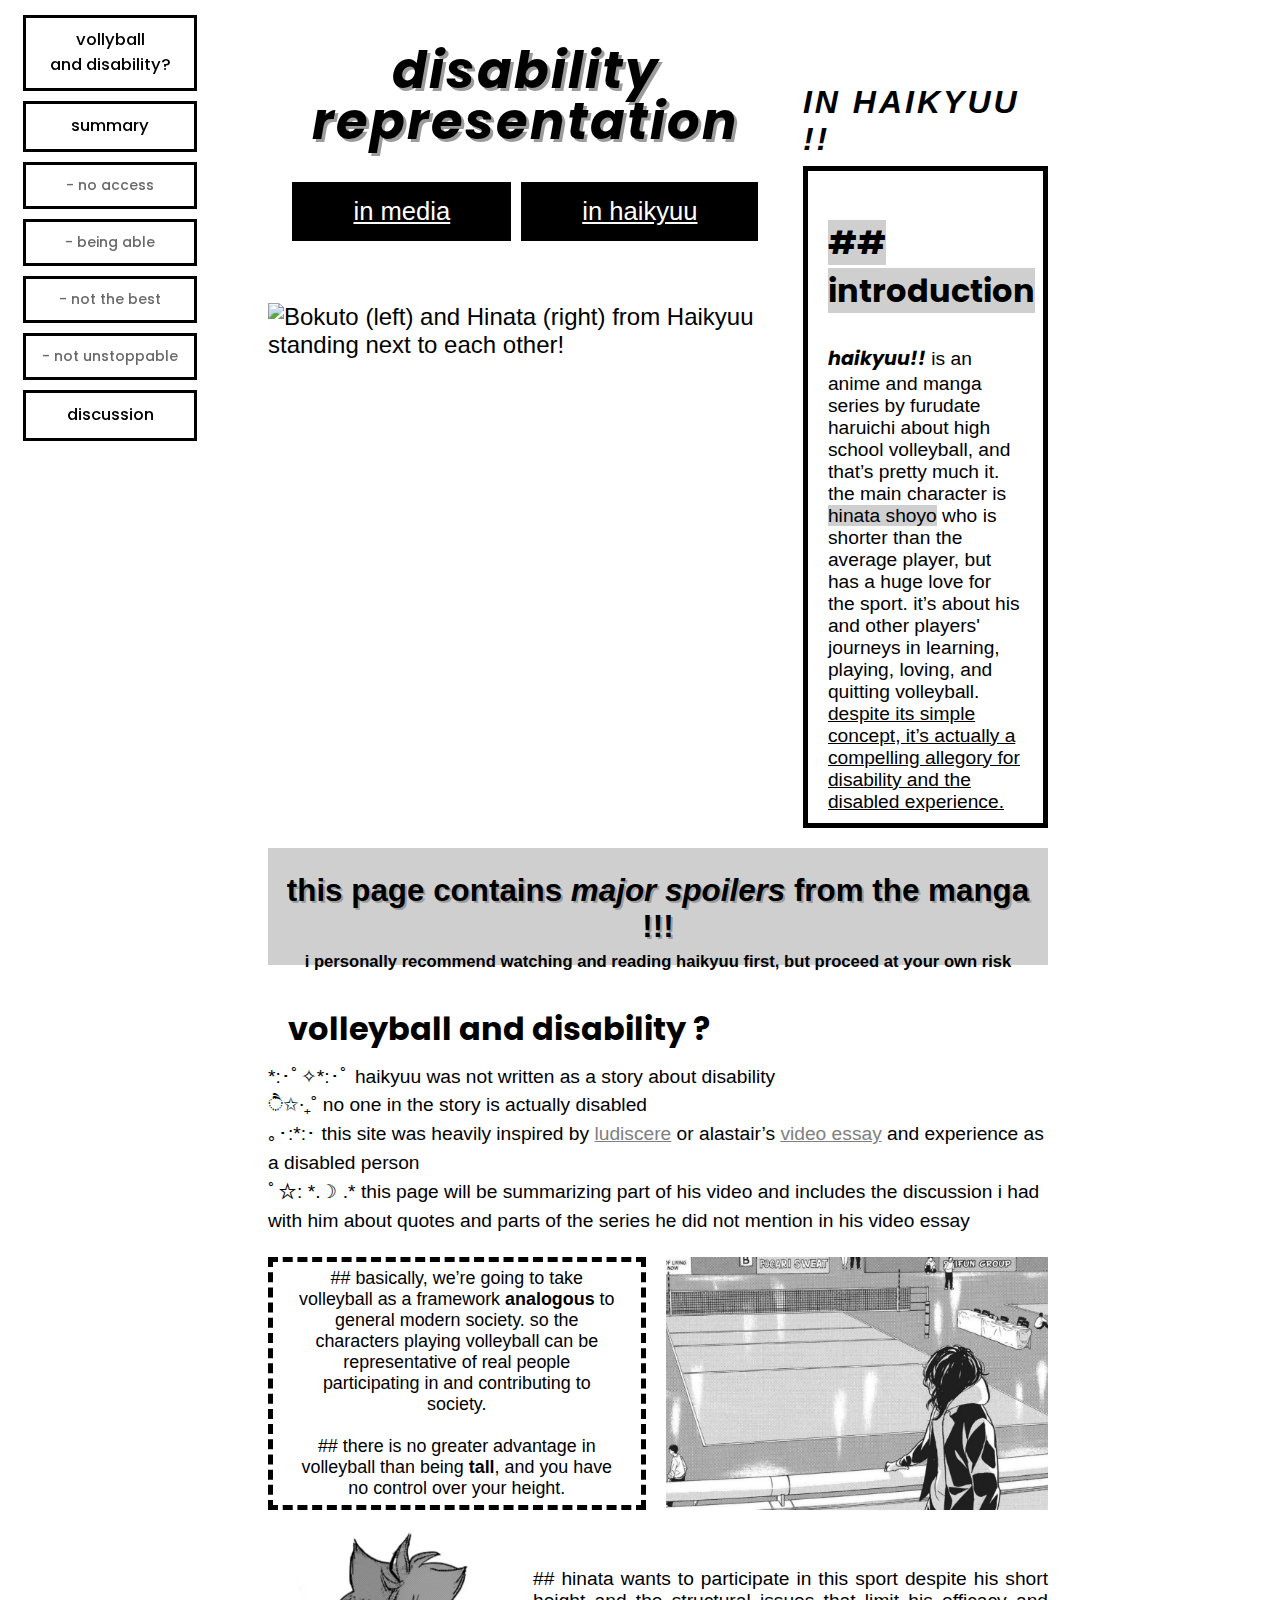
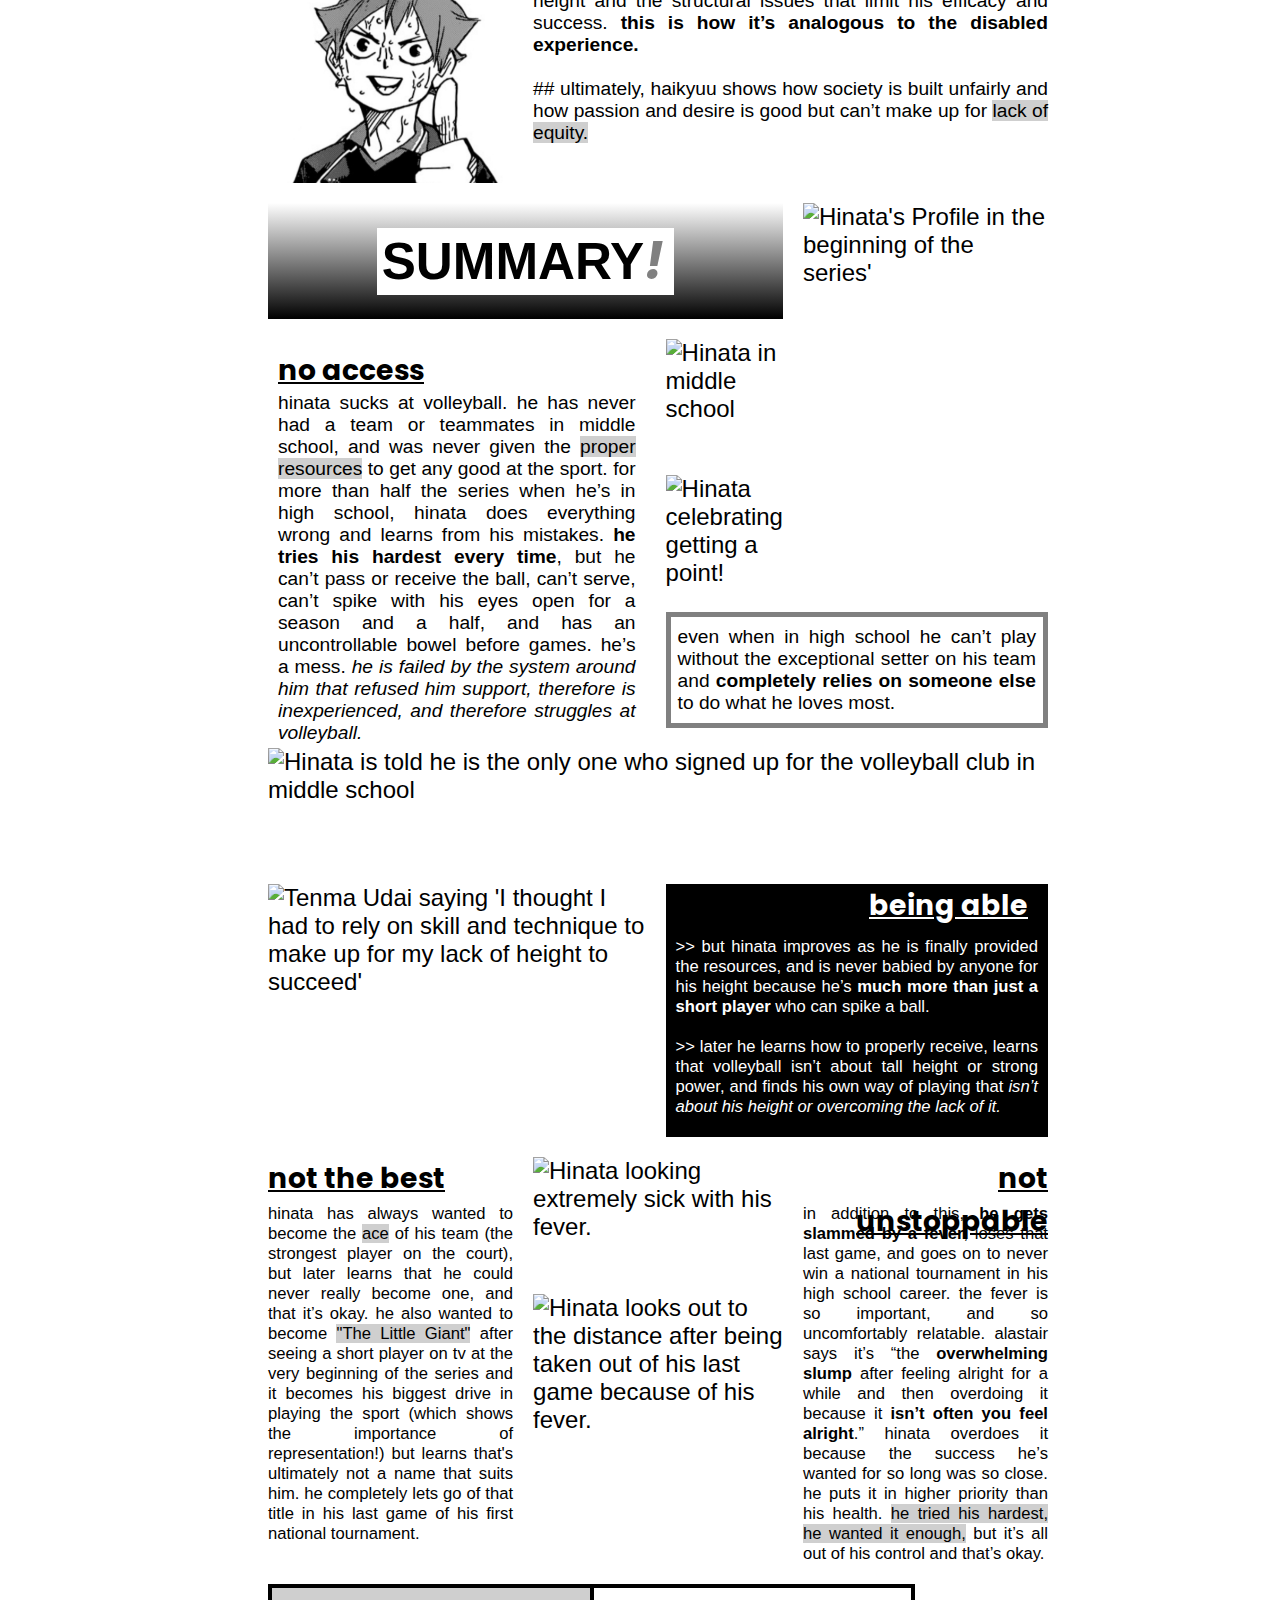
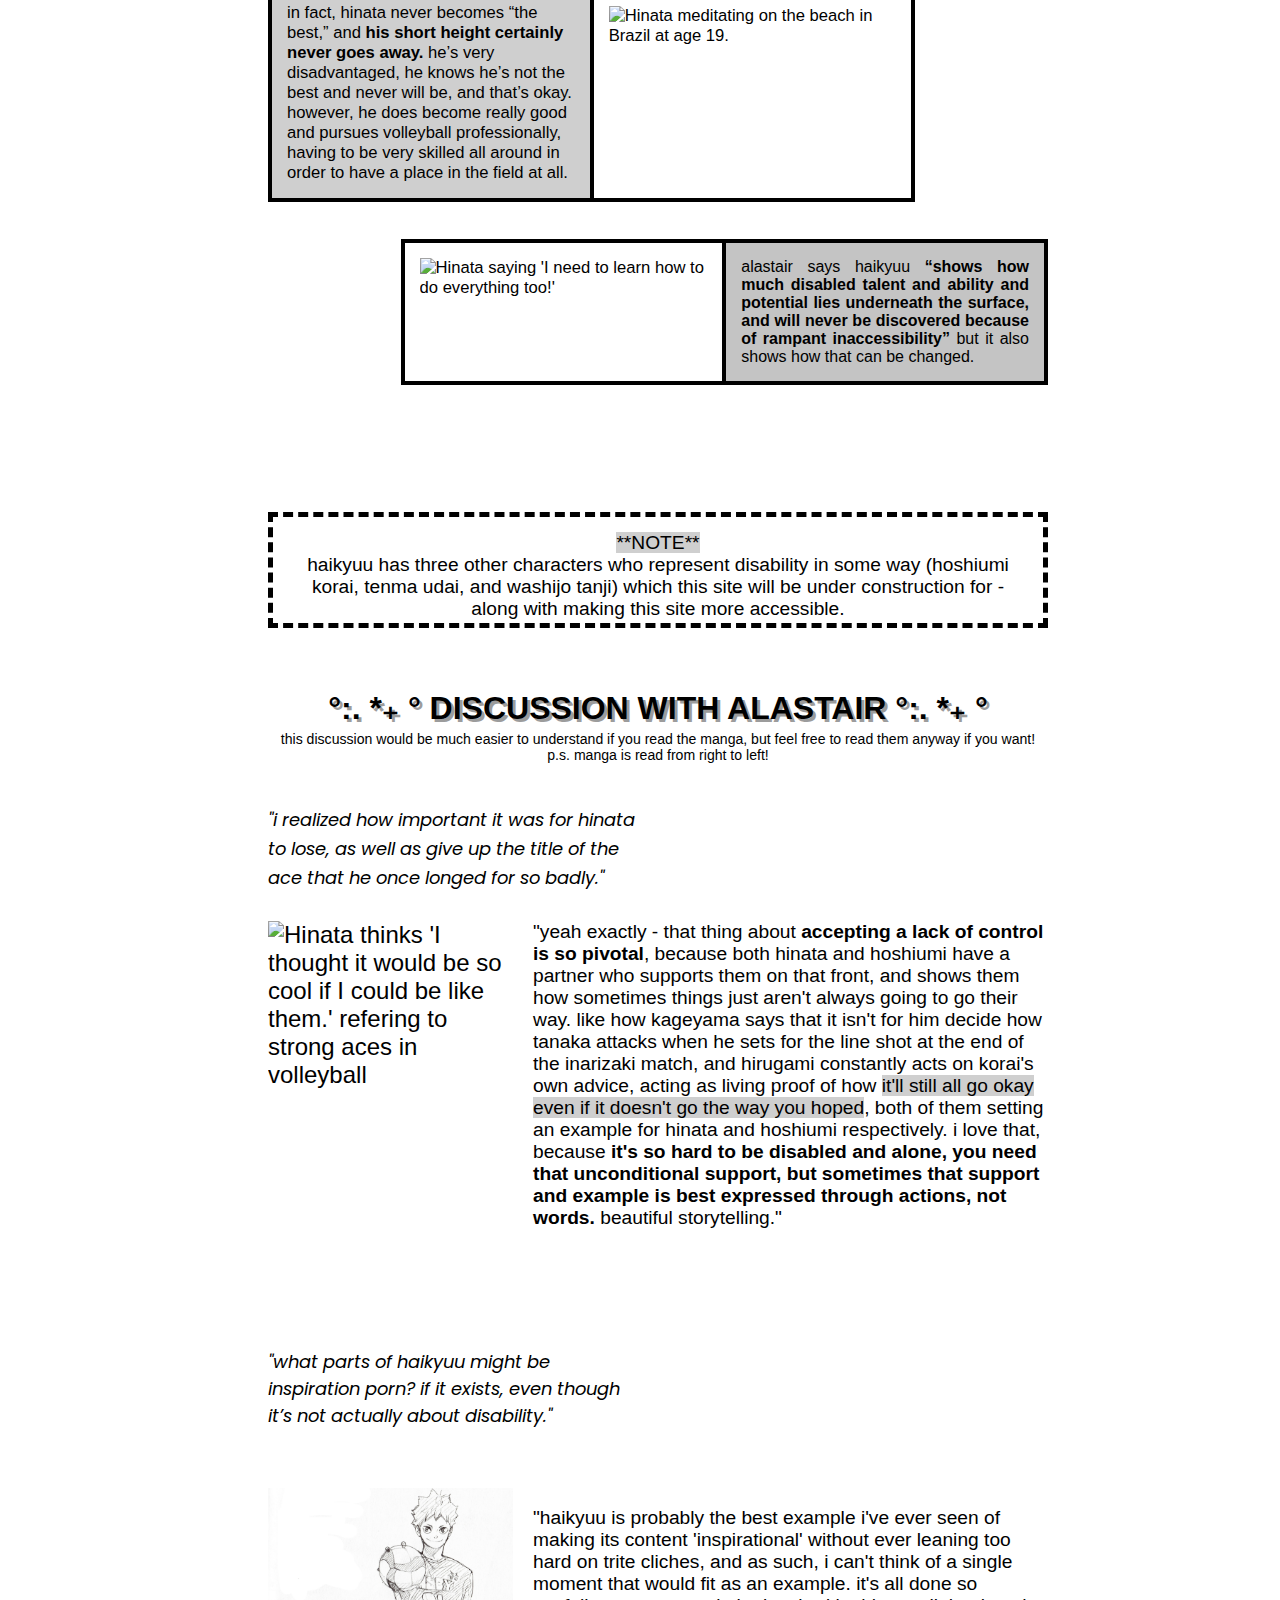
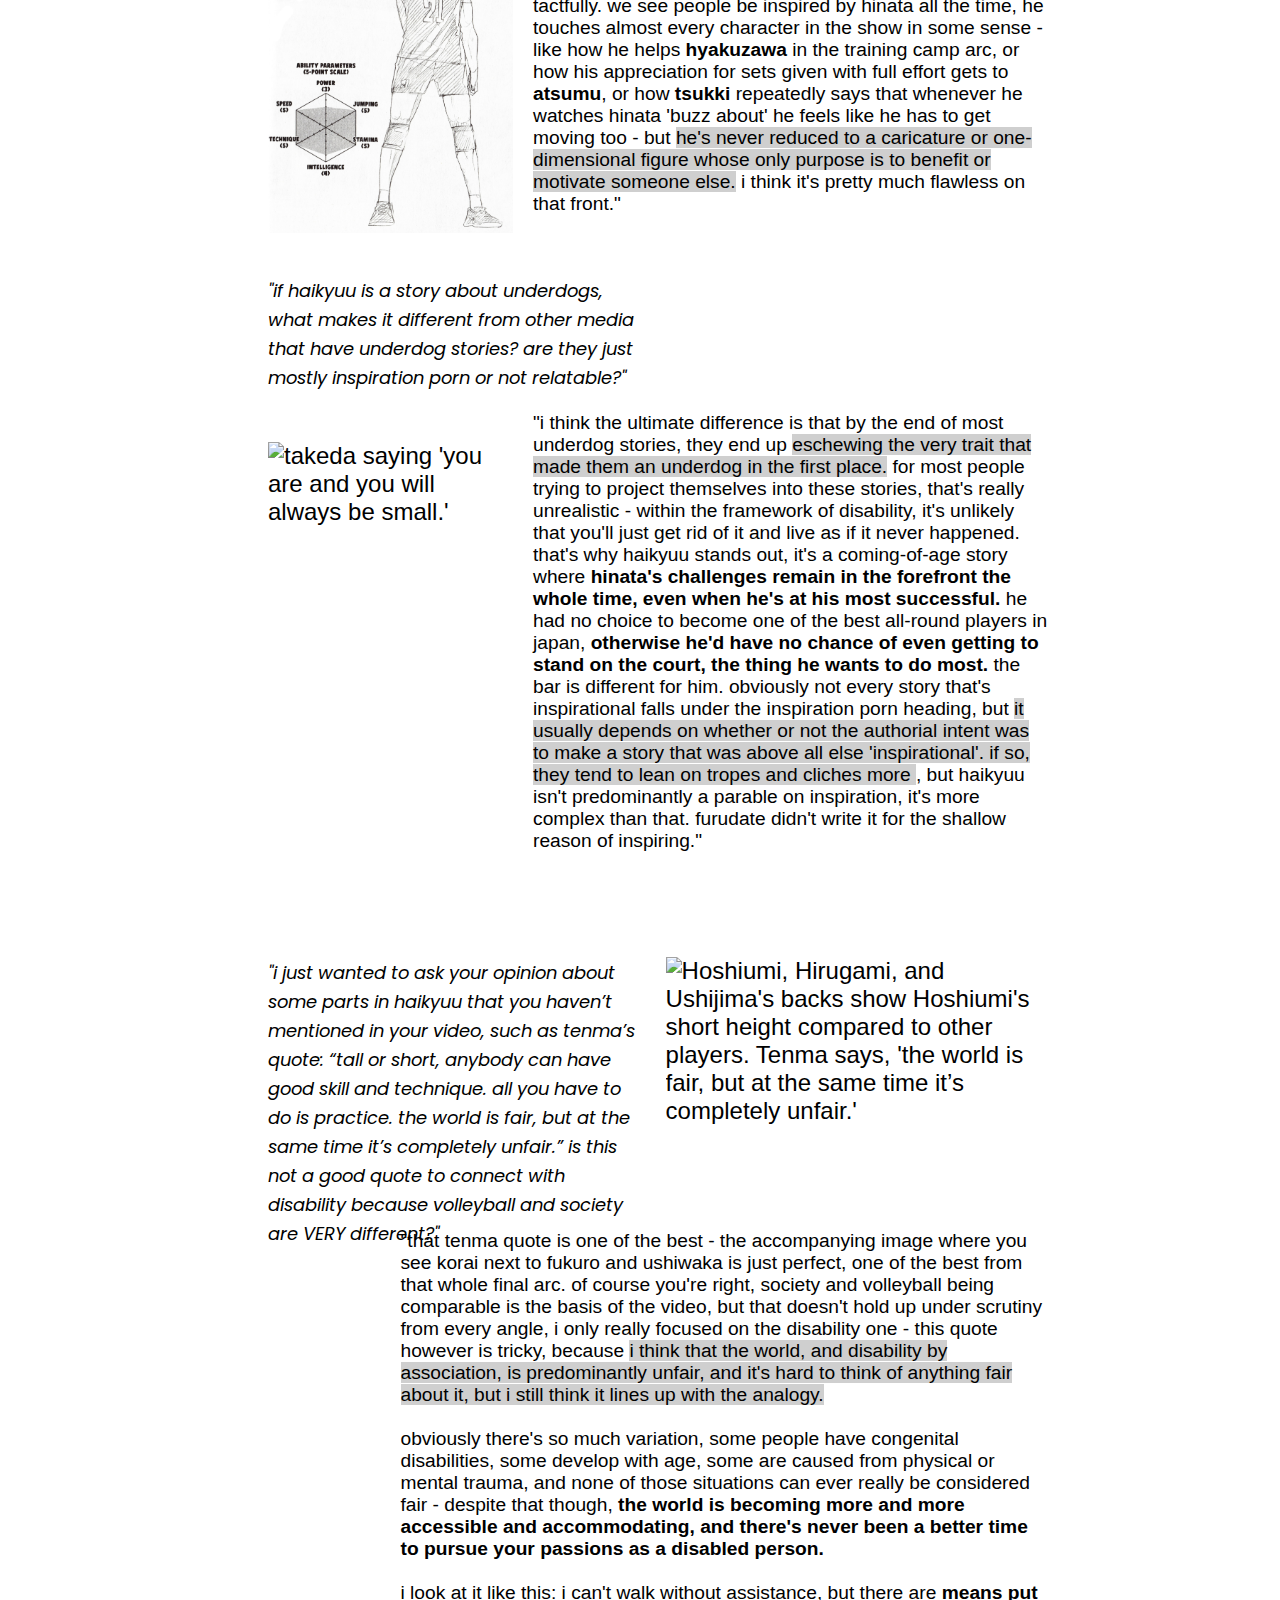
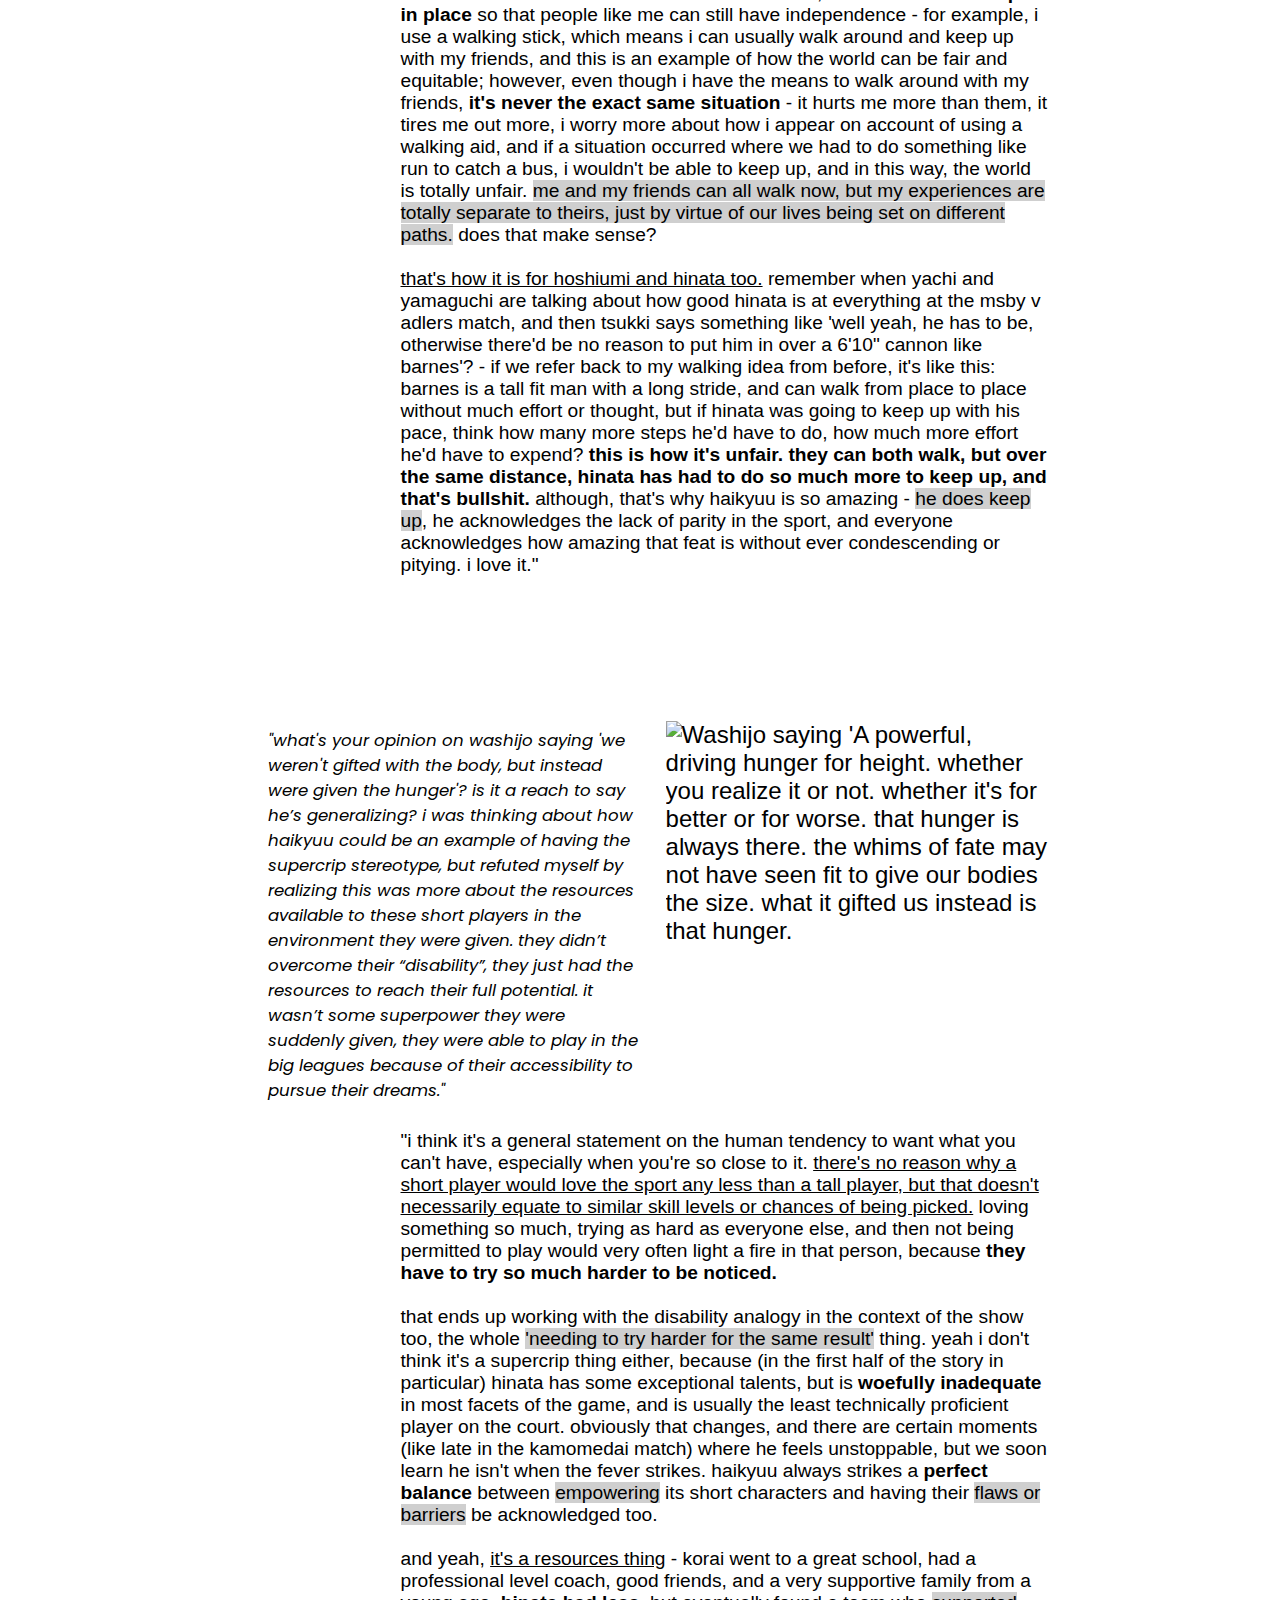
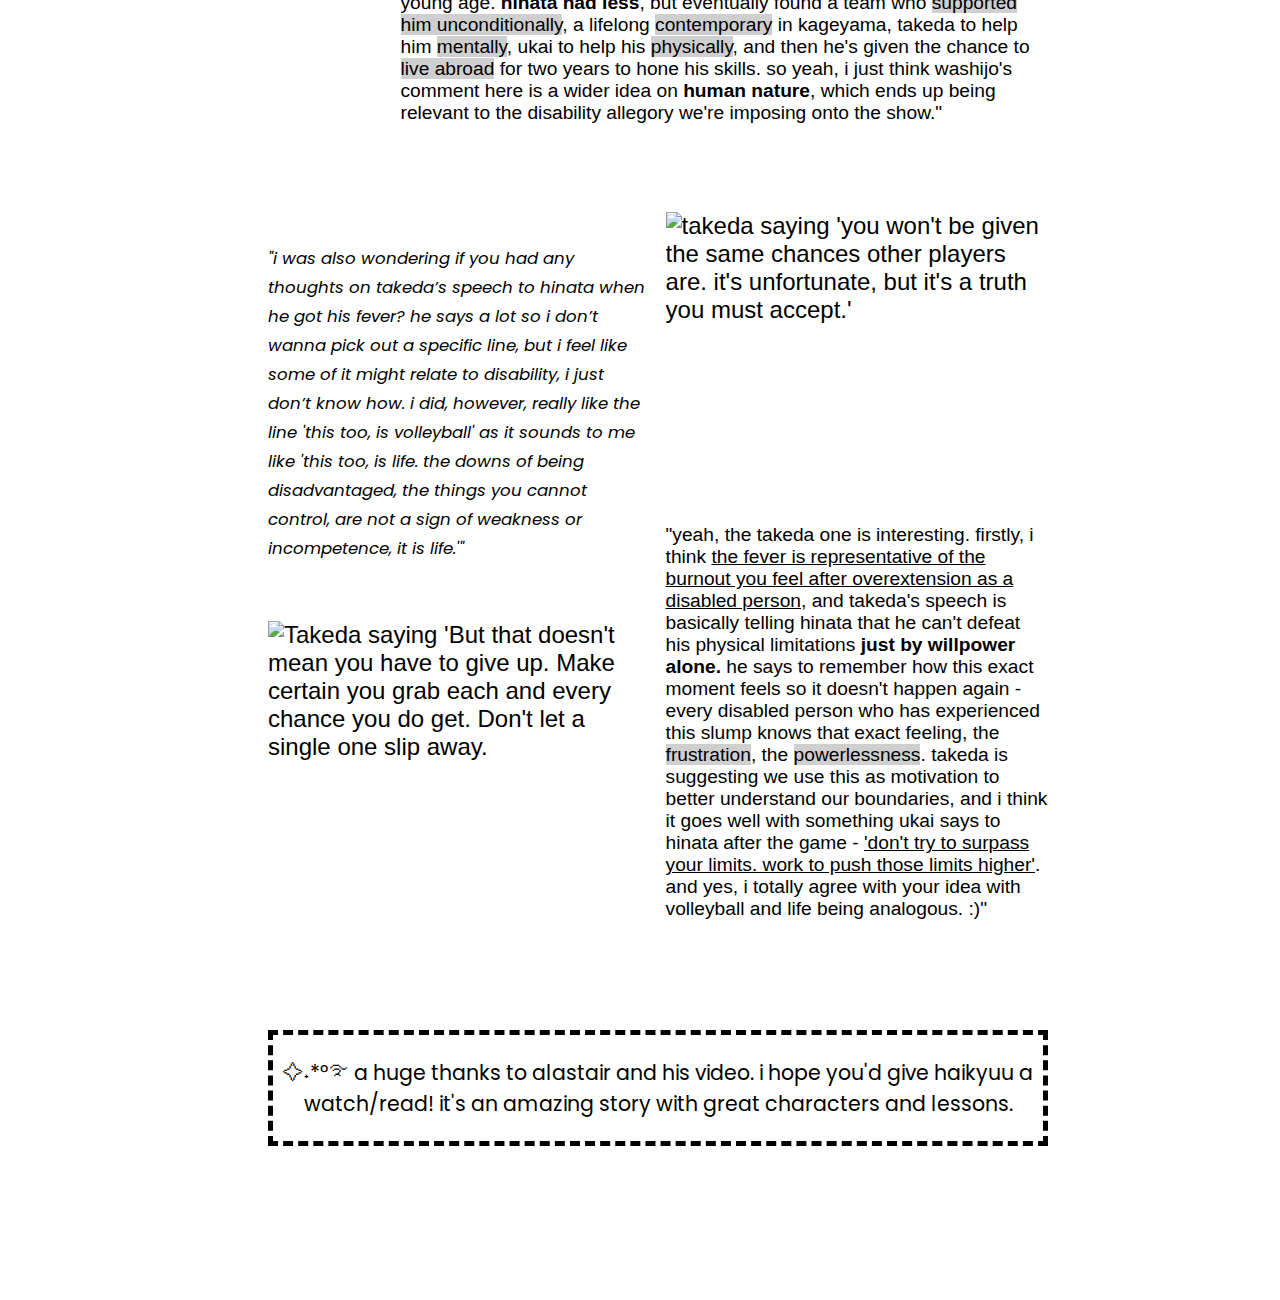
==== commit c42714a2: "revision 9" ====
--- a/haikyuu.html
+++ b/haikyuu.html
@@ -7,6 +7,17 @@
     <title>disability representation in haikyuu!!</title>
   </head>
   <body>
+    <nav>
+      <ul>
+        <li><a id="navPage" href="#hq4">vollyball<br>and disability?</a></li>
+        <li><a id="navPage" href="#hq10">summary</a></li>
+        <li><a id="navPage2" href="#hq12">- no access</a></li>
+        <li><a id="navPage2" href="#hq17">- being able</a></li>
+        <li><a id="navPage2" href="#hq19">- not the best</a></li>
+        <li><a id="navPage2" href="#hq22">- not unstoppable</a></li>
+        <li><a id="navPage" href="#hq28">discussion</a></li>
+      </ul>
+    </nav>
     <div class="grid2">
       <div class="hqheader">
         <h1><i>disability representation</i></h1>
@@ -27,7 +38,7 @@
         <p><span class="emphasis"><b><i>haikyuu!!</i></b></span> is an anime and manga series by furudate haruichi about high school volleyball, and that’s pretty much it. the main character is <span class="highlight">hinata shoyo</span> who is shorter than the average player, but has a huge love for the sport. it’s about his and other players' journeys in learning, playing, loving, and quitting volleyball. <u>despite its simple concept, it’s actually a compelling allegory for disability and the disabled experience.</u></p>
       </div>
 
-      <div class="hq4"><h5>volleyball and disability ?</h5>
+      <div id="hq4"><h5>volleyball and disability ?</h5>
         <p>*:･ﾟ✧*:･ﾟ haikyuu was not written as a story about disability<br>
         ੈ✩‧₊˚ no one in the story is actually disabled<br>
         ｡･:*:･ this site was heavily inspired by <a href="https://www.youtube.com/c/Ludiscere">ludiscere</a> or alastair’s <a href="https://youtu.be/qS6zbSx4uhU">video essay</a> and experience as a disabled person<br>
@@ -52,11 +63,11 @@
       </div>
 
 
-      <div class="hq10"><h5><span>SUMMARY<i>!</i></span></h5></div>
+      <div id="hq10"><h5><span>SUMMARY<i>!</i></span></h5></div>
 
       <div class="hq11"><img id="middleschool1" src="middleschool1.jpg" alt="Hinata in middle school"></div>
 
-      <div class="hq12"><h6 class="title"><u>no access</u></h6><p>hinata sucks at volleyball. he has never had a team or teammates in middle school, and was never given the <span class="highlight">proper resources</span> to get any good at the sport. for more than half the series when he’s in high school, hinata does everything wrong and learns from his mistakes. <b>he tries his hardest every time</b>, but he can’t pass or receive the ball, can’t serve, can’t spike with his eyes open for a season and a half, and has an uncontrollable bowel before games. he’s a mess. <i>he is failed by the system around him that refused him support, therefore is inexperienced, and therefore struggles at volleyball. </i></p></div>
+      <div id="hq12"><h6 class="title"><u>no access</u></h6><p>hinata sucks at volleyball. he has never had a team or teammates in middle school, and was never given the <span class="highlight">proper resources</span> to get any good at the sport. for more than half the series when he’s in high school, hinata does everything wrong and learns from his mistakes. <b>he tries his hardest every time</b>, but he can’t pass or receive the ball, can’t serve, can’t spike with his eyes open for a season and a half, and has an uncontrollable bowel before games. he’s a mess. <i>he is failed by the system around him that refused him support, therefore is inexperienced, and therefore struggles at volleyball. </i></p></div>
 
       <div class="hq13"><img id="middleschool2" src="middleschool2.jpg" alt="Hinata celebrating getting a point!"></div>
 
@@ -66,18 +77,18 @@
 
       <div class="hq16"><img id="hinaalone" src="hinaalone.jpg" alt="Hinata is told he is the only one who signed up for the volleyball club in middle school"></div>
 
-      <div class="hq17"><h6 class="title"><u>being able</u></h6><p>>> but hinata improves as he is finally provided the resources, and is never babied by anyone for his height because he’s <b>much more than just a short player</b> who can spike a ball.<br><br>
+      <div id="hq17"><h6 class="title"><u>being able</u></h6><p>>> but hinata improves as he is finally provided the resources, and is never babied by anyone for his height because he’s <b>much more than just a short player</b> who can spike a ball.<br><br>
       >> later he learns how to properly receive, learns that volleyball isn’t about tall height or strong power, and finds his own way of playing that <i>isn’t about his height or overcoming the lack of it.</i></p></div>
 
       <div class="hq18"><img id="makeup" src="makeup.jpg" alt="Tenma Udai saying 'I thought I had to rely on skill and technique to make up for my lack of height to succeed'"></div>
 
-      <div class="hq19"><h6 class="title"><u>not the best</u></h6></div>
+      <div id="hq19"><h6 class="title"><u>not the best</u></h6></div>
 
       <div class="hq20"><img id="hinatasick" src="hinatasick.jpg" alt="Hinata looks out to the distance after being taken out of his last game because of his fever."></div>
 
-      <div class="hq21"><p>hinata has always wanted to become the <span class="highlight">ace</span> of his team (the strongest player on the court), but later learns that he could never really become one, and that it’s okay. he also wanted to become  <span class="highlight">"The Little Giant"</span> after seeing a short player on tv at the very beginning of the series and it becomes his biggest drive in playing the sport (which shows the importance of representation!) but learns that's not the role he's ultimately fit for. he completely lets go of that title in his last game of his first national tournament.</p></div>
+      <div class="hq21"><p>hinata has always wanted to become the <span class="highlight">ace</span> of his team (the strongest player on the court), but later learns that he could never really become one, and that it’s okay. he also wanted to become  <span class="highlight">"The Little Giant"</span> after seeing a short player on tv at the very beginning of the series and it becomes his biggest drive in playing the sport (which shows the importance of representation!) but learns that's ultimately not a name that suits him. he completely lets go of that title in his last game of his first national tournament.</p></div>
 
-      <div class="hq22"><h6 class="title"><u>not unstoppable</u></h6></div>
+      <div id="hq22"><h6 class="title"><u>not unstoppable</u></h6></div>
 
       <div class="hq23"><p>in addition to this, <b>he gets slammed by a fever</b>, loses that last game, and goes on to never win a national tournament in his high school career. the fever is so important, and so uncomfortably relatable. alastair says it’s “the <b>overwhelming slump</b> after feeling alright for a while and then overdoing it because it <b>isn’t often you feel alright</b>.” hinata overdoes it because the success he’s wanted for so long was so close. he puts it in higher priority than his health. <span class="highlight">he tried his hardest, he wanted it enough,</span> but it’s all out of his control and that’s okay.</p></div>
 
@@ -101,9 +112,9 @@
         </table>
       </div>
 
-      <div class="hq27"><span class="highlight">**NOTE**</span><br><p>haikyuu has three other characters who represent disability in some way (hoshiumi, tenma, washijo) which this site will be under construction for - along with making this site more accessible.</p></div>
+      <div class="hq27"><p><span class="highlight">**NOTE**</span><br>haikyuu has three other characters who represent disability in some way (hoshiumi korai, tenma udai, and washijo tanji) which this site will be under construction for - along with making this site more accessible.</p></div>
 
-      <div class="hq28"> <h6><b>°:. *₊ ° DISCUSSION WITH ALASTAIR °:. *₊ °</b></h6><p>this discussion would be much easier to understand if you read the manga, but feel free to read them anyway if you want!<br>p.s. manga is read from right to left!</p></div>
+      <div id="hq28"> <h6><b>°:. *₊ ° DISCUSSION WITH ALASTAIR °:. *₊ °</b></h6><p>this discussion would be much easier to understand if you read the manga, but feel free to read them anyway if you want!<br>p.s. manga is read from right to left!</p></div>
 
       <div class="hq29"><i>"i realized how important it was for hinata to lose, as well as give up the title of the ace that he once longed for so badly."</i></div>
 
--- a/style.css
+++ b/style.css
@@ -3,6 +3,7 @@
 * {
   box-sizing: border-box;
 }
+
 
 .grid {
   display: grid;
@@ -105,6 +106,47 @@
   color: #bdbdbd;
 }
 
+
+nav ul {
+	margin: 0;
+	font-family: sans-serif;
+  list-style-type: none;
+  position: fixed;
+  top: 0;
+  padding: 10px;
+  display: flex;
+  flex-flow: column;
+}
+
+nav li {
+	line-height: 1.5;
+  background-color: white;
+  margin:  5px;
+  padding: 0;
+  border: 3px solid black;
+}
+
+#navPage {
+	text-decoration:none;
+	background-color: white;
+	color: black;
+  font-size: 1.3vw;
+  font-family: 'Poppins', sans-serif;
+}
+
+#navPage:hover, #navPage2:hover {
+	color:grey;
+}
+
+#navPage2 {
+  text-decoration:none;
+  background-color: white;
+  color: dimgrey;
+  font-size: 1.1vw;
+  font-family: 'Poppins', sans-serif;
+}
+
+
 h2 {
   font-size: 4vw;
   font-family: Arial;
@@ -203,7 +245,7 @@
   text-align: center;
 }
 
-.item14 {
+#item14 {
   grid-area: 11 / 1 / 15 / 7;
   display: flex;
   border: 5px solid grey;
@@ -211,14 +253,14 @@
   align-items: center;
 }
 
-.item14 p {
+#item14 p {
   font-family: Arial;
   font-size: 1.4vw;
   width: 90%;
   margin: 20px;
   margin-left: 50px;
   margin-right: 30px;
-      text-align: justify;
+  text-align: justify;
 }
 
 .highlight {
@@ -249,11 +291,11 @@
       text-align: justify;
 }
 
-.item15 {
+#item15 {
   grid-area: 15 / 1 / 17 / 4;
 }
 
-.item15 p {
+#item15 p {
   font-family: Arial;
   font-size: 1.5vw;
   margin-top: 0;
@@ -281,7 +323,7 @@
   margin: 0;
 }
 
-.item18 {
+#item18 {
   grid-area: 17 / 1 / 18 / 5;
   letter-spacing: 10px;
 }
@@ -352,11 +394,11 @@
   grid-area: 21 / 4 / 22 / 5;
 }
 
-.item27 {
+#item27 {
   grid-area: 22 / 1 / 23 / 7;
 }
 
-.item27 h5 {
+#item27 h5 {
   text-align: center;
   font-size: 3vw;
   letter-spacing: 4px;
@@ -465,7 +507,7 @@
   font-size: 3vw;
 }
 
-.item35 {
+#item35 {
   grid-area: 30 / 2 / 32 / 4;
   margin-top: 20px;
 }
@@ -529,6 +571,10 @@
   grid-area: 3 / 1 / 7 / 5;
 }
 
+.hq1 img {
+  object-fit: contain;
+}
+
 .hq2 {
   grid-area: 1 / 5 / 3 / 7;
   margin-top: -70px;
@@ -564,22 +610,22 @@
   line-height: 1.5;
 }
 
-.hq4 {
+#hq4 {
   grid-area: 8 / 1 / 11 / 7;
 }
 
-.hq4 h5 {
+#hq4 h5 {
   text-shadow: none;
   margin-bottom: 10px;
   margin-top: 20px;
 }
 
-.hq4 p {
+#hq4 p {
     font-size: 1.3vw;
     line-height: 1.5;
 }
 
-.hq4 a {
+#hq4 a {
   color: grey;
 }
 
@@ -588,19 +634,18 @@
   background-color:#cfcfcf;
   text-align: center;
   font-family: Arial;
-  padding-top: 10px;
+  margin: 0;
 }
 
 .hq5 h5 {
   font-size: 2.45vw;
   font-family: Arial;
-  margin-bottom: 0;
-  margin-top: 25px;
+  margin: 0;
+  padding-top: 25px;
 }
 
 .hq5 b {
   font-size: 1.3vw;
-
 }
 
 .hq6 {
@@ -637,12 +682,12 @@
     font-size: 1.5vw;
 }
 
-.hq10 {
+#hq10 {
   grid-area: 14 / 1 / 15 / 5;
   background-image: linear-gradient(white, black);
 }
 
-.hq10 h5 {
+#hq10 h5 {
   font-family: Arial;
   font-size: 4vw;
   text-shadow: none;
@@ -651,14 +696,14 @@
   margin-top: 20px;
 }
 
-.hq10 span {
+#hq10 span {
     background-color: white;
     padding: 5px;
     padding-right: 10px;
     margin: 0;
 }
 
-.hq10 i {
+#hq10 i {
   color: grey;
   font-family: 'Poppins', sans-serif;
 }
@@ -667,13 +712,13 @@
   grid-area: 15 / 4 / 16 / 5;
 }
 
-.hq12 {
+#hq12 {
   grid-area: 15 / 1 / 18 / 4;
   text-align: justify;
   padding: 10px;
 }
 
-.hq12 p {
+#hq12 p {
   font-size: 1.5vw;
 
 }
@@ -687,7 +732,7 @@
 }
 
 .hq14 img {
-  object-fit: fill;
+  object-fit: contain;
 }
 
 .hq15 {
@@ -709,21 +754,21 @@
   grid-area: 18 / 1 / 19 / 7;
 }
 
-.hq17 {
+#hq17 {
   grid-area: 19 / 4 / 21 / 7;
   background-color: black;
   color: white;
 }
 
 
-.hq17 p {
+#hq17 p {
   font-size: 1.3vw;
   padding: 10px;
   text-align: justify;
 
 }
 
-.hq17 .title {
+#hq17 .title {
   text-align: right;
   padding: 0;
   margin-right: 20px;
@@ -733,7 +778,7 @@
   grid-area: 19 / 1 / 21 / 4;
 }
 
-.hq19 {
+#hq19 {
   grid-area: 21 / 1 / 22 / 3;
 }
 
@@ -752,7 +797,7 @@
   text-align: justify;
 }
 
-.hq22 {
+#hq22 {
   grid-area: 21 / 5 / 22 / 7;
   text-align: right;
 }
@@ -821,33 +866,30 @@
   grid-area: 28 / 1 / 29 / 7;
   border: 5px dashed black;
   text-align: center;
-  padding: 13px;
-
-}
+  padding: 15px;
+}
+
 
 .hq27 span, p {
-  font-size: 1.4vw;
-
-}
-
-.hq27 p {
-  padding-top: 10px;
-}
-
-
-.hq28 {
+  font-size: 1.5vw;
+
+}
+
+
+
+#hq28 {
   grid-area: 29 / 1 / 31 / 7;
   text-align: center;
     padding-top: 40px;
 }
 
-.hq28 b {
+#hq28 b {
   font-size: 2.5vw;
   text-shadow: 3px 3px #9c9c9c;
   font-family: Arial;
 }
 
-.hq28 p {
+#hq28 p {
   font-size: 1.1vw;
 }
 
@@ -856,7 +898,7 @@
   font-family: 'Poppins', sans-serif;
 }
 
-.hq30 p, .hq32 p, .hq34 p, .hq36 p, .hq40 p, .hq42 p {
+.hq30 p, .hq32 p, .hq34 p, .hq36 p, #hq4 p, .hq42 p {
   font-size: 1.5vw;
   font-family: Arial;
 }
@@ -890,9 +932,10 @@
 
 .hq48 {
   grid-area: 35 / 1 / 38 / 3;
-  padding: 10px;
-  padding-bottom: 30px;
-  margin-top: -20px;
+}
+
+.hq48 img {
+  object-fit: contain;
 }
 
 
@@ -936,6 +979,10 @@
 
 .hq39 {
   grid-area: 53 / 4 / 56 / 7;
+}
+
+.hq39 img {
+  object-fit: contain;
 }
 
 .hq40 {
@@ -987,7 +1034,7 @@
   padding: 0;
   font-family: 'Poppins', sans-serif;
 }
-
-/* div {
+/*
+div {
   border: 3px solid red;
 } */
